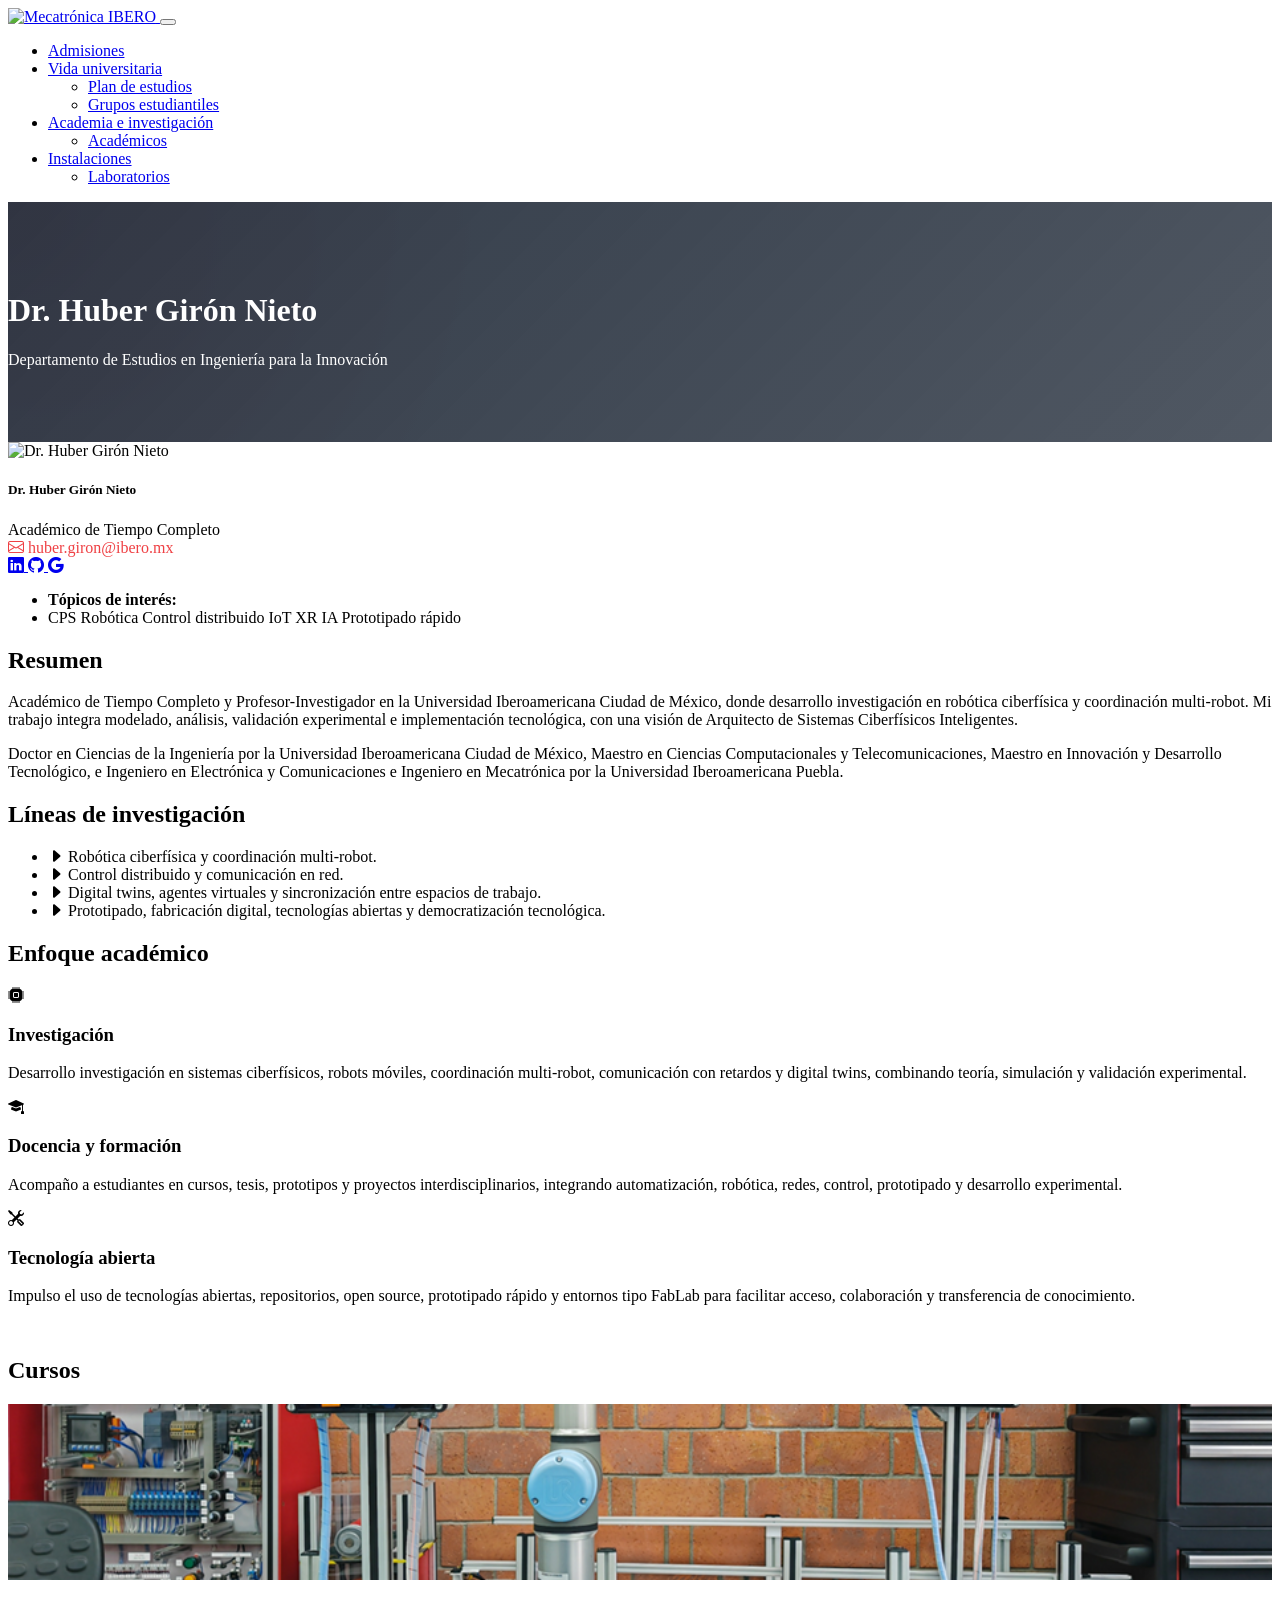
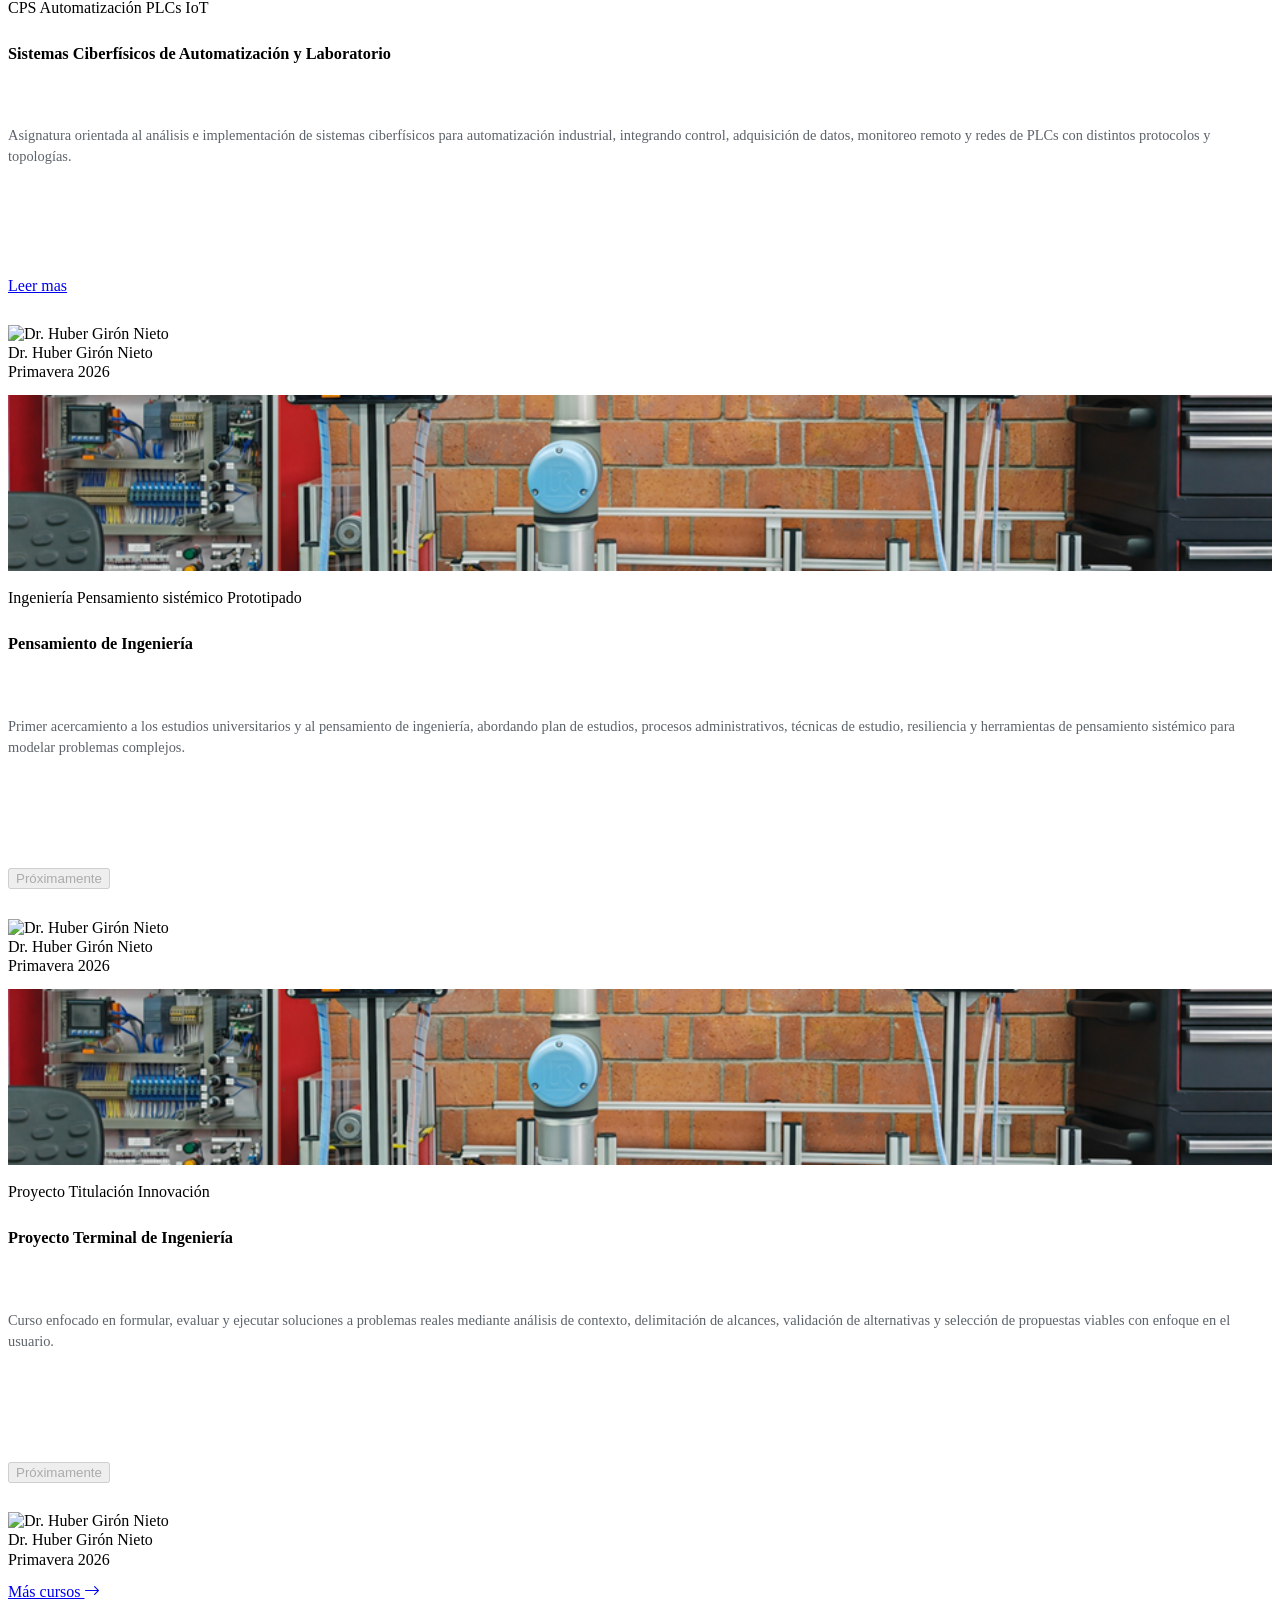
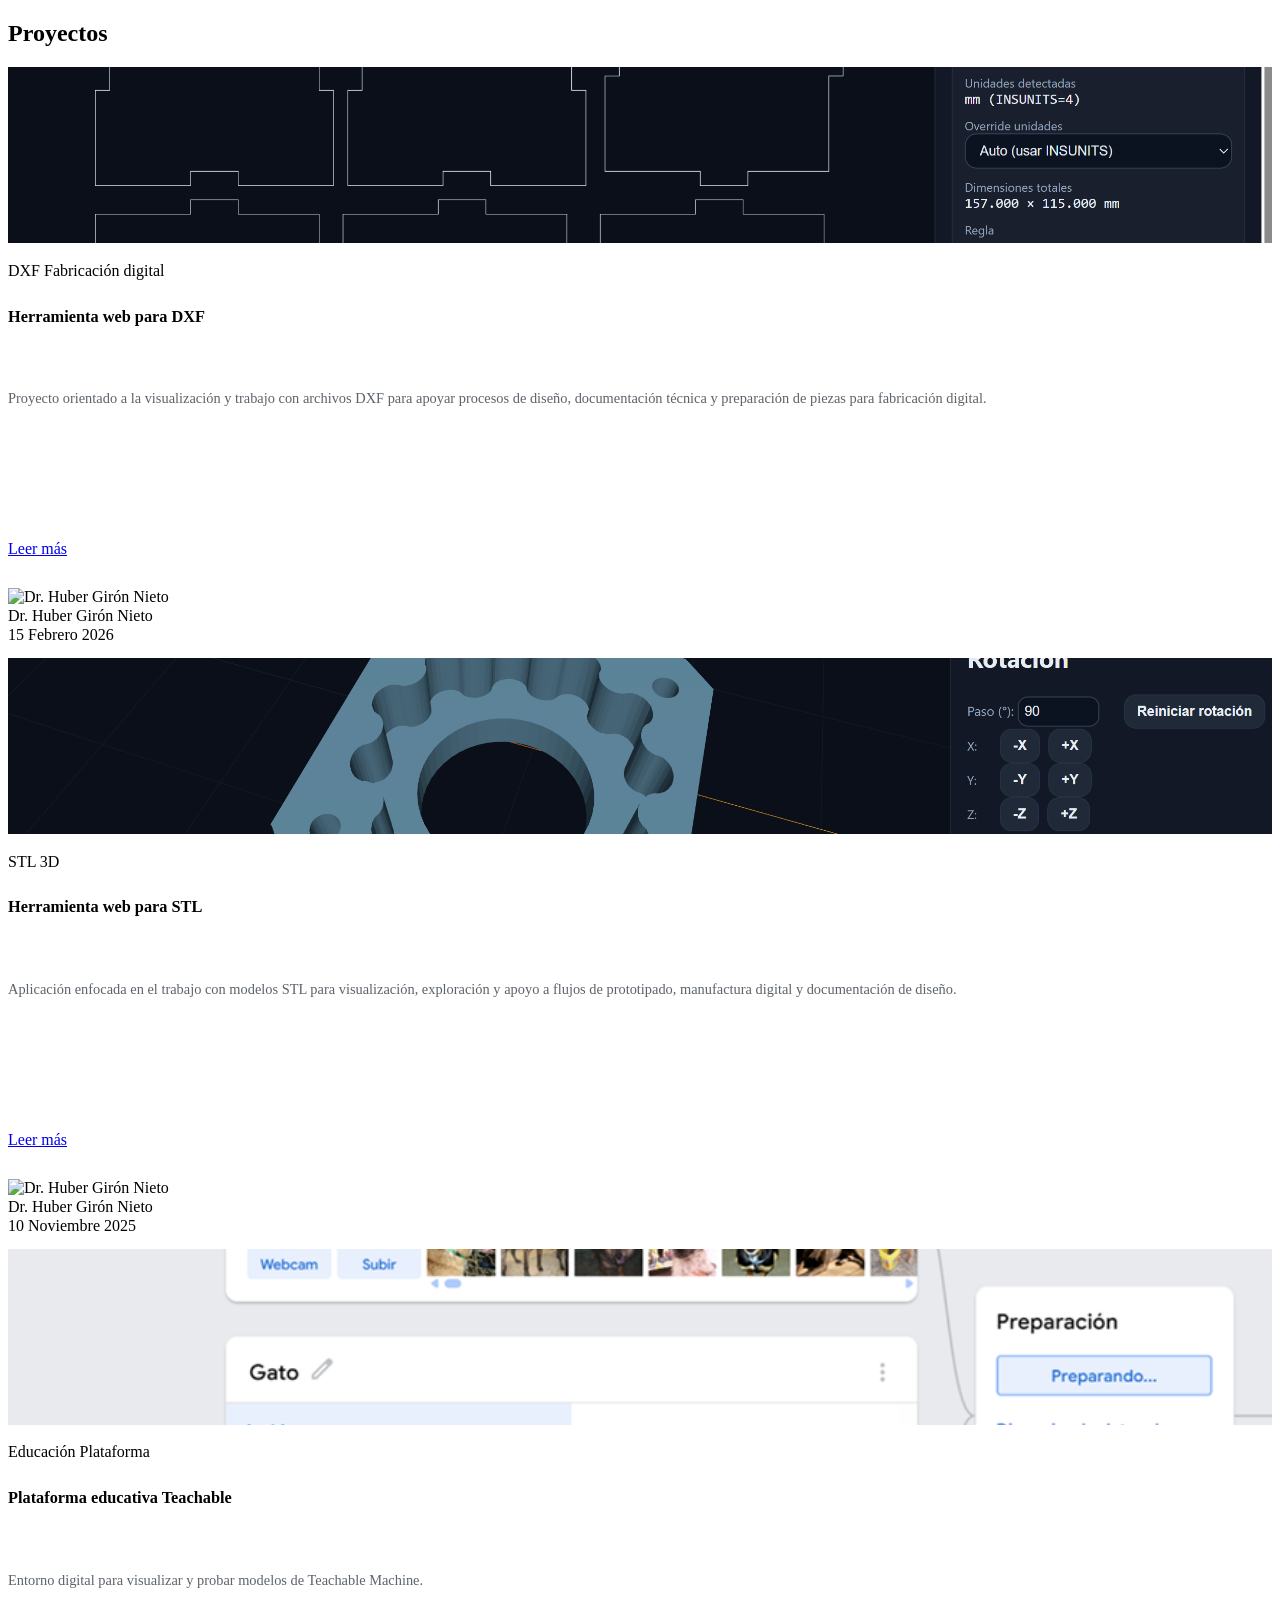
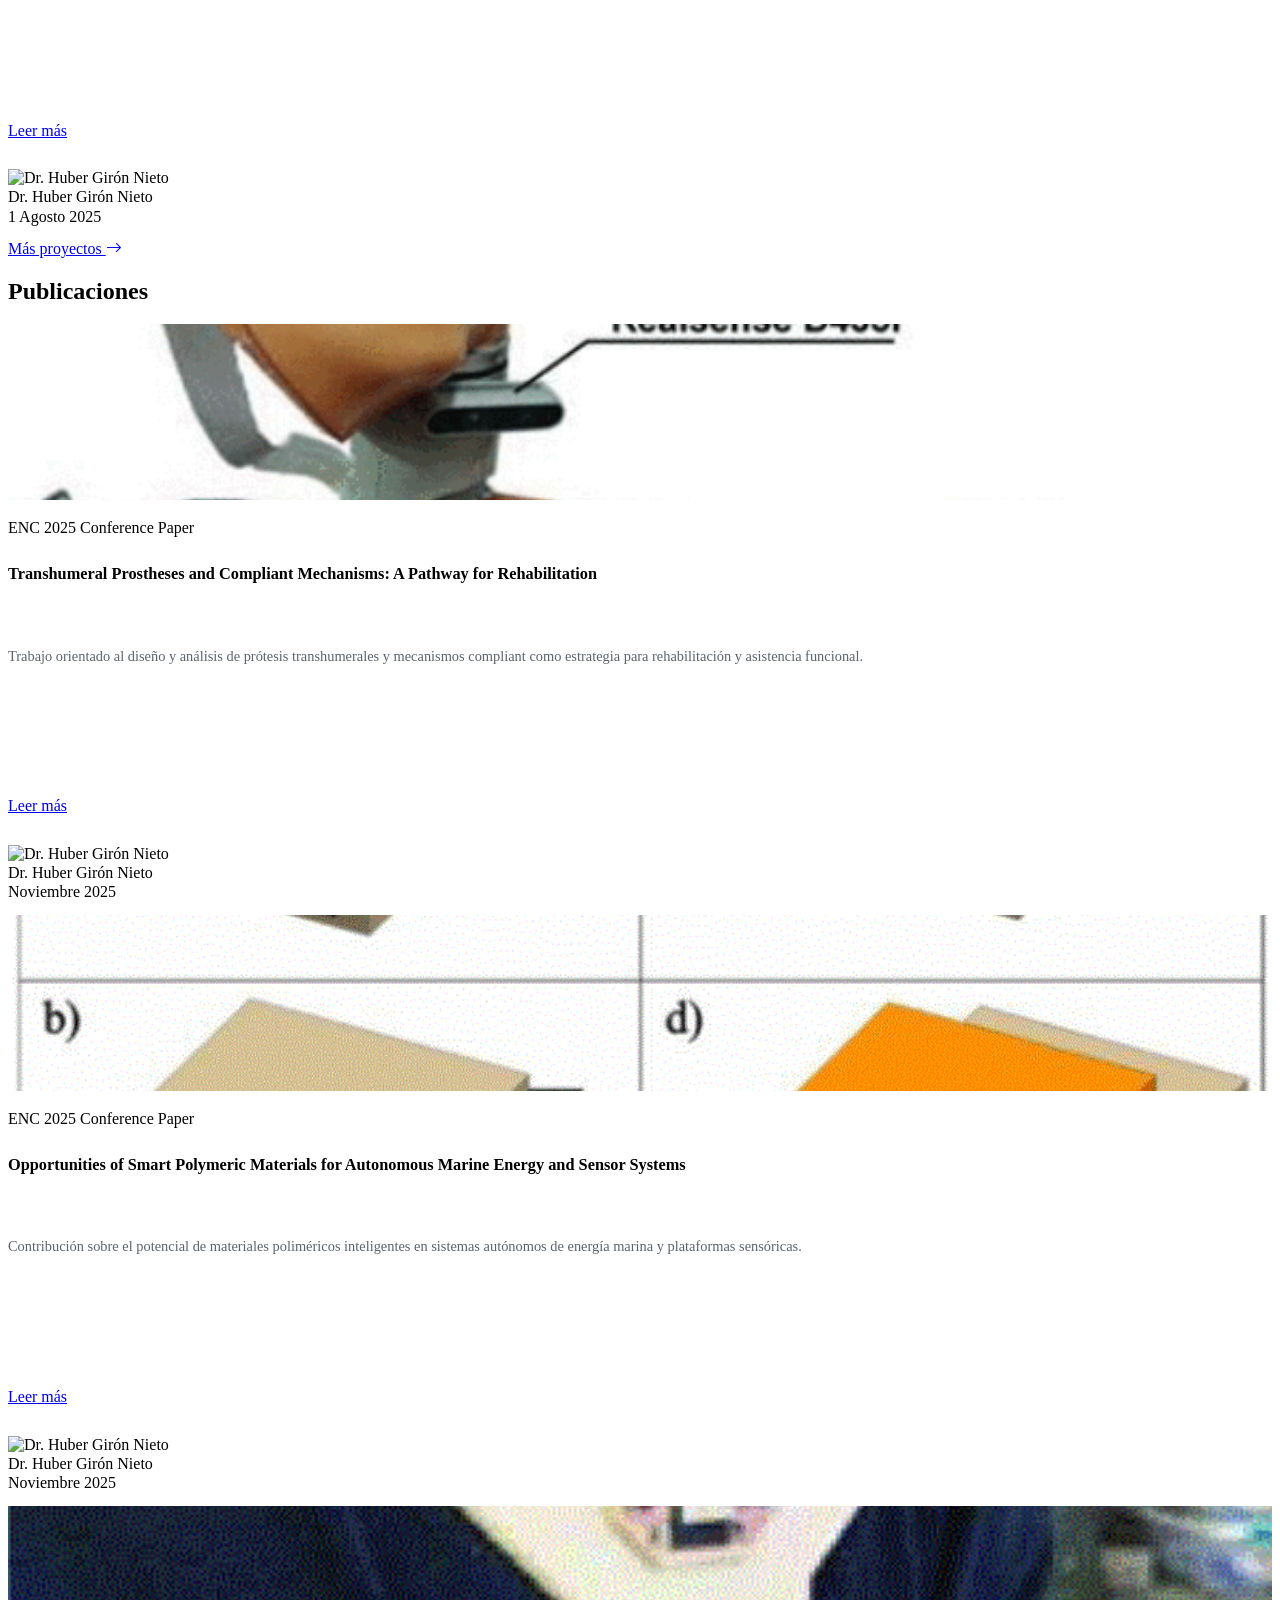
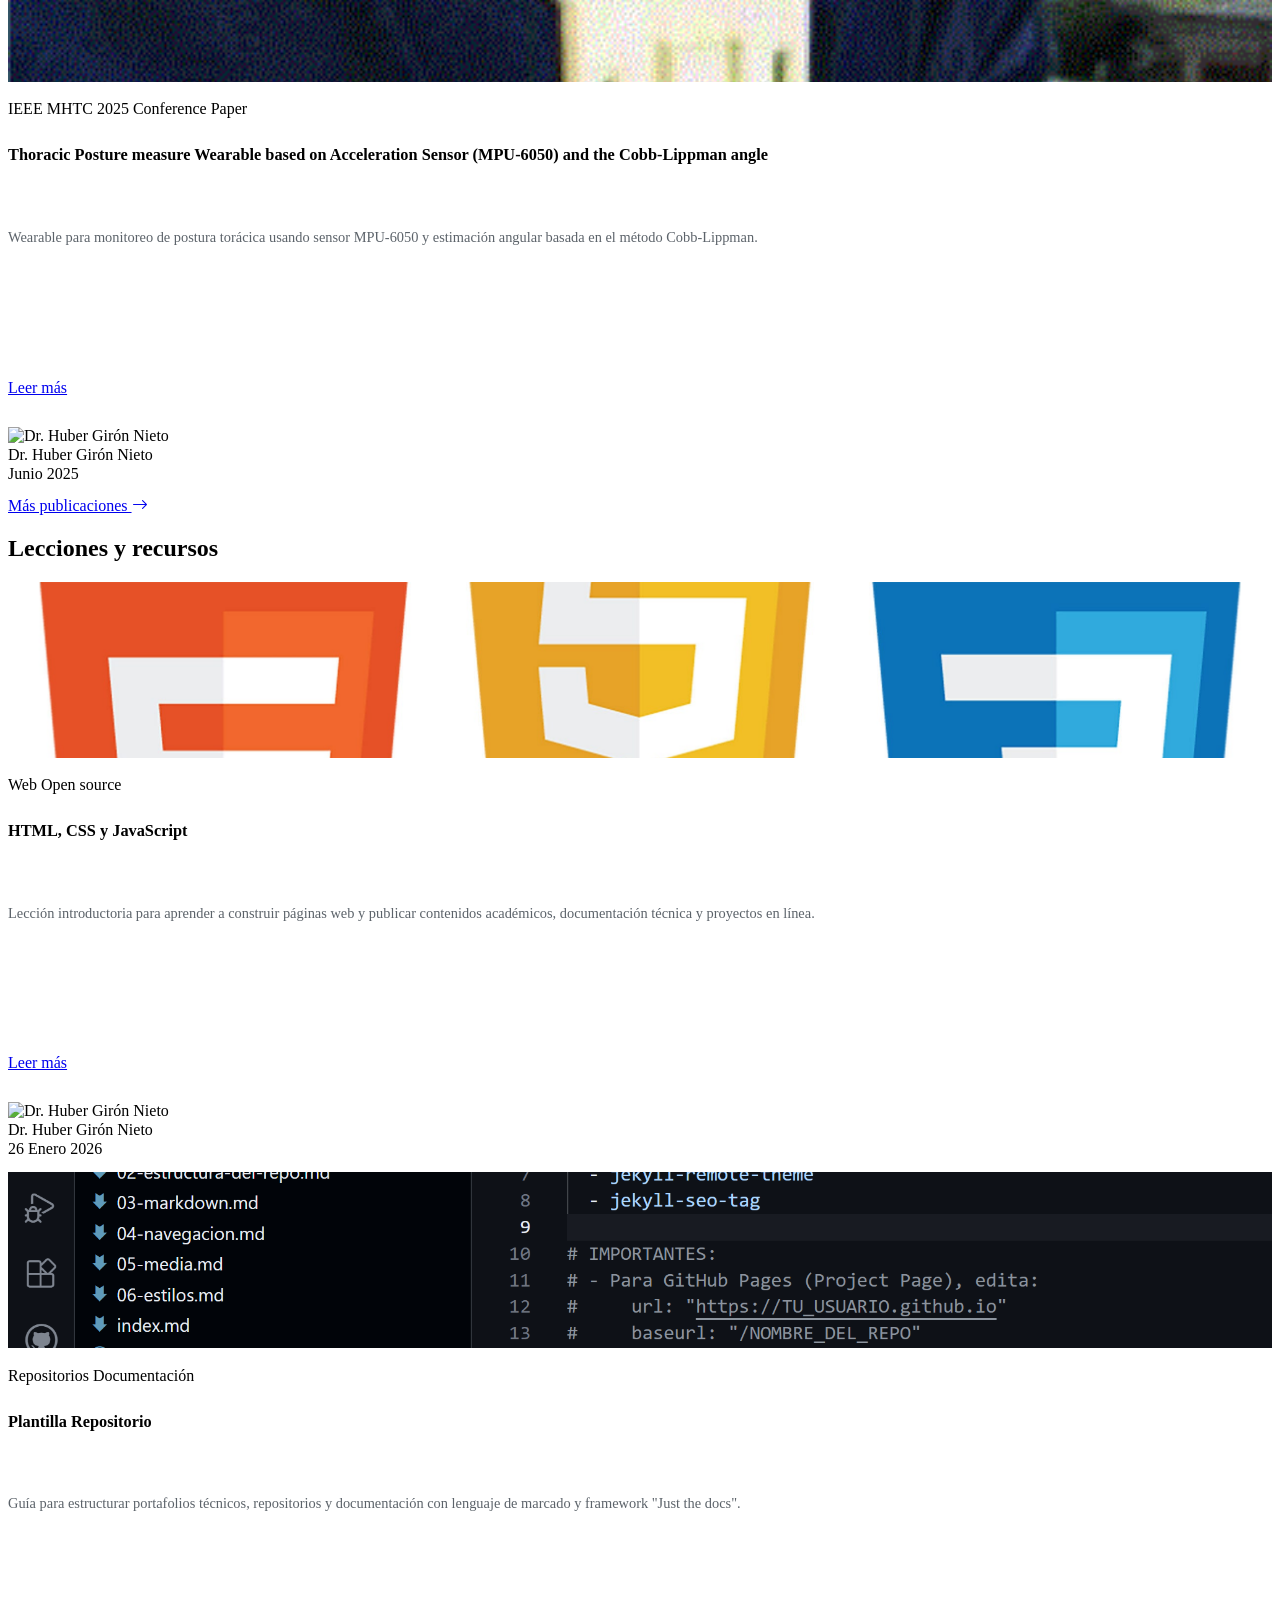
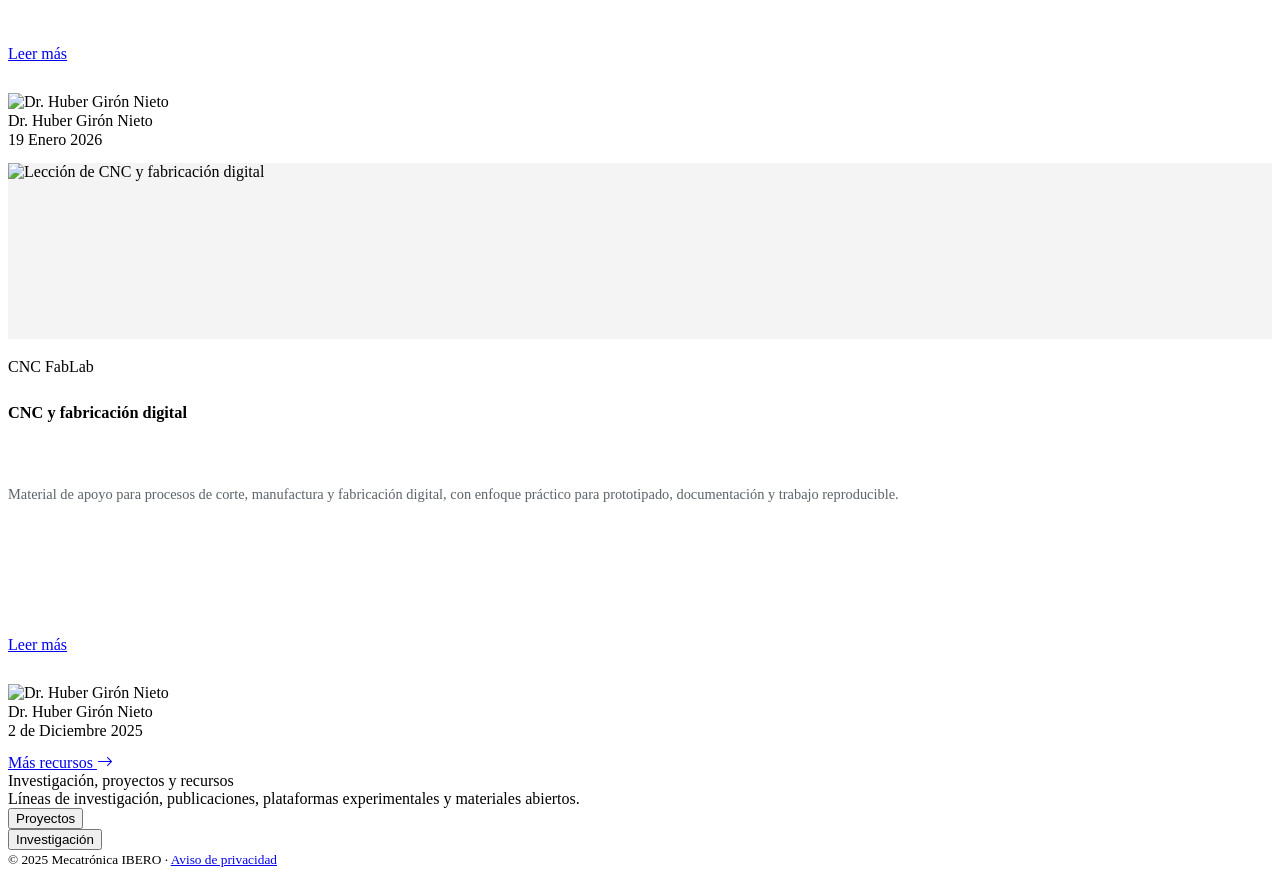
==== index.html @ 4b953a37 "color titulo" ====
<!DOCTYPE html>
<html lang="es">
<head>
    <meta charset="utf-8">
    <meta name="viewport" content="width=device-width, initial-scale=1">
    <title>Mecatrónica IBERO | Dr. Huber Girón Nieto</title>
    <meta name="description" content="Perfil académico del Dr. Huber Girón Nieto en Mecatrónica IBERO: robótica ciberfísica, sistemas multi-robot, control distribuido, digital twins, IoT, plataformas experimentales, prototipado y tecnologías abiertas.">

    <link rel="icon" type="image/png" href="/assets/favicon.ico">
    <link rel="stylesheet" href="/assets/bootstrap.min.css">
    <link rel="stylesheet" href="https://cdn.jsdelivr.net/npm/bootstrap-icons@1.11.1/font/bootstrap-icons.css">

    <link rel="preconnect" href="https://fonts.googleapis.com">
    <link rel="preconnect" href="https://fonts.gstatic.com" crossorigin>
    <link href="https://fonts.googleapis.com/css2?family=Source+Sans+Pro:wght@300;400;600;700&display=swap" rel="stylesheet">

    <link href="/assets/styles.css" rel="stylesheet">
    <link href="titulo.css" rel="stylesheet">

    <style>
        .dynamic-content-card {
            height: 100%;
            display: flex;
            flex-direction: column;
        }

        .dynamic-card-media {
            height: 176px;
            overflow: hidden;
            background: #f4f4f4;
        }

        .dynamic-card-media img {
            width: 100%;
            height: 100%;
            display: block;
            object-fit: cover;
        }

        .dynamic-content-card .card-body {
            display: flex;
            flex-direction: column;
            flex: 1 1 auto;
            min-height: 260px;
            padding-top: 1.15rem;
            padding-bottom: 0.55rem;
        }

        .dynamic-card-badges {
            min-height: 2.45rem;
            max-height: 2.45rem;
            overflow: hidden;
            margin-bottom: 0.1rem;
        }

        .dynamic-card-badges .badge {
            margin-bottom: 0.15rem !important;
        }

        .dynamic-card-title {
            min-height: 4.05rem;
            margin-top: 0.2rem;
            margin-bottom: 0.22rem;
            font-size: 1.02rem;
            font-weight: 700;
            display: -webkit-box;
            -webkit-line-clamp: 3;
            -webkit-box-orient: vertical;
            overflow: hidden;
            line-height: 1.35rem;
        }

        .dynamic-card-text {
            min-height: 6.6rem;
            margin-bottom: 0;
            font-size: 0.9rem;
            display: -webkit-box;
            -webkit-line-clamp: 5;
            -webkit-box-orient: vertical;
            overflow: hidden;
            line-height: 1.32rem;
            color: #5c636a;
            flex-grow: 1;
        }

        .dynamic-card-actions {
            padding-top: 0.6rem !important;
            padding-bottom: 1rem !important;
        }

        .dynamic-content-card .card-footer {
            min-height: 84px;
            display: flex;
            align-items: center;
        }

        .dynamic-content-card .card-footer .small {
            line-height: 1.2;
        }

        @media (max-width: 991.98px) {
            .dynamic-card-media {
                height: 168px;
            }

            .dynamic-content-card .card-body {
                min-height: auto;
            }

            .dynamic-card-badges,
            .dynamic-card-title,
            .dynamic-card-text,
            .dynamic-content-card .card-footer {
                min-height: auto;
                max-height: none;
            }
        }
    </style>

</head>

<body id="page-top">
    <nav class="navbar navbar-expand-lg navbar-dark sticky-top" id="mainNav">
        <div class="container-fluid px-lg-4">
            <a class="navbar-brand" href="/">
                <img src="/assets/img/logos/new_meca_logo.png" alt="Mecatrónica IBERO">
            </a>

            <button class="navbar-toggler" type="button" data-bs-toggle="collapse" data-bs-target="#navbarResponsive"
                aria-controls="navbarResponsive" aria-expanded="false" aria-label="Mostrar menú">
                <span class="navbar-toggler-icon"></span>
            </button>

            <div class="collapse navbar-collapse" id="navbarResponsive">
                <ul class="navbar-nav ms-auto">
                    <li class="nav-item">
                        <a class="nav-link fw-bold" href="https://licenciaturas.ibero.mx/ingenieria-en-mecatronica-y-sistemas-ciberfisicos">Admisiones</a>
                    </li>

                    <li class="nav-item dropdown">
                        <a class="nav-link fw-bold dropdown-toggle" href="#" id="vidaDropdown" role="button"
                            data-bs-toggle="dropdown" aria-expanded="false">
                            Vida universitaria
                        </a>
                        <ul class="dropdown-menu" aria-labelledby="vidaDropdown">
                            <li><a class="dropdown-item" href="/vida_universitaria/plan_estudios.html">Plan de estudios</a></li>
                            <li><a class="dropdown-item" href="/vida_universitaria/grupos_estudiantiles.html">Grupos estudiantiles</a></li>
                        </ul>
                    </li>

                    <li class="nav-item dropdown">
                        <a class="nav-link fw-bold dropdown-toggle" href="#" id="academiaDropdown" role="button"
                            data-bs-toggle="dropdown" aria-expanded="false">
                            Academia e investigación
                        </a>
                        <ul class="dropdown-menu" aria-labelledby="academiaDropdown">
                            <li><a class="dropdown-item" href="/academia/academicos.html">Académicos</a></li>
                        </ul>
                    </li>

                    <li class="nav-item dropdown">
                        <a class="nav-link fw-bold dropdown-toggle" href="#" id="instalacionesDropdown" role="button"
                            data-bs-toggle="dropdown" aria-expanded="false">
                            Instalaciones
                        </a>
                        <ul class="dropdown-menu" aria-labelledby="instalacionesDropdown">
                            <li><a class="dropdown-item" href="https://laboratorios.ibero.mx/laboratorios/?acp=23">Laboratorios</a></li>
                        </ul>
                    </li>
                </ul>
            </div>
        </div>
    </nav>

    <header class="course-hero">
        <div class="container px-5">
            <div class="row gx-5 align-items-center justify-content-center">
                <div class="col-lg-9 col-xl-8 col-xxl-7">
                    <div class="my-4 text-center text-xl-start">
                        <h1 class="display-6 fw-bolder text-white mb-2">Dr. Huber Girón Nieto</h1>
                        <p class="lead text-white-50 mb-0">Departamento de Estudios en Ingeniería para la Innovación</p>
                    </div>
                </div>
            </div>
        </div>
    </header>

    <section>
        <div class="container px-5 my-5">
            <div class="row gx-5">
                <div class="col-lg-5">
                    <div class="card shadow-sm border-0 h-100">
                        <div class="card-body p-4">
                            <div class="text-center">
                                <img class="img-fluid rounded-circle mb-4 px-4" width="200" src="/assets/img/team/huber.jpg" alt="Dr. Huber Girón Nieto">
                                <h5 class="fw-bolder">Dr. Huber Girón Nieto</h5>
                                <div class="fst-italic text-muted">Académico de Tiempo Completo</div>
                            </div>

                            <div class="mb-2 text-center" style="color:#ef4044;">
                                <i class="bi bi-envelope text-primary"></i>
                                huber.giron@ibero.mx
                            </div>

                            <div class="d-flex justify-content-center gap-3 mb-4 fs-5">
                                <a href="https://www.linkedin.com/in/hubergiron/" class="text-decoration-none text-primary" aria-label="LinkedIn">
                                    <i class="bi bi-linkedin"></i>
                                </a>
                                <a href="https://github.com/HuberGiron" class="text-decoration-none text-primary" aria-label="GitHub">
                                    <i class="bi bi-github"></i>
                                </a>
                                <a href="https://scholar.google.com/citations?user=lC-cm-QAAAAJ&hl=es" class="text-decoration-none text-primary" aria-label="google">
                                    <i class="bi bi-google"></i>
                                </a>
                            </div>

                            <ul class="list-unstyled mb-0">
                                <li class="mb-2"><strong>Tópicos de interés:</strong></li>
                                <li class="mb-0">
                                    <span class="badge bg-primary bg-gradient rounded-pill mb-2">CPS</span>
                                    <span class="badge bg-primary bg-gradient rounded-pill mb-2">Robótica</span>
                                    <span class="badge bg-primary bg-gradient rounded-pill mb-2">Control distribuido</span>
                                    <span class="badge bg-primary bg-gradient rounded-pill mb-2">IoT</span>
                                    <span class="badge bg-primary bg-gradient rounded-pill mb-2">XR</span>
                                    <span class="badge bg-primary bg-gradient rounded-pill mb-2">IA</span>
                                    <span class="badge bg-primary bg-gradient rounded-pill mb-2">Prototipado rápido</span>
                                </li>
                            </ul>
                        </div>
                    </div>
                </div>

                <div class="col-lg-7">
                    <div class="my-1">
                        <h2 class="fw-bolder fs-4 mb-3">Resumen</h2>
                        <p class="lead fw-normal text-muted mb-3" style="font-size: 1rem;">
                            Académico de Tiempo Completo y Profesor-Investigador en la Universidad Iberoamericana Ciudad de México, donde desarrollo investigación en robótica ciberfísica y coordinación multi-robot. Mi trabajo integra modelado, análisis, validación experimental e implementación tecnológica, con una visión de Arquitecto de Sistemas Ciberfísicos Inteligentes.
                        </p>
                        <p class="lead fw-normal text-muted mb-3" style="font-size: 1rem;">
                            Doctor en Ciencias de la Ingeniería por la Universidad Iberoamericana Ciudad de México, Maestro en Ciencias Computacionales y Telecomunicaciones, Maestro en Innovación y Desarrollo Tecnológico, e Ingeniero en Electrónica y Comunicaciones e Ingeniero en Mecatrónica por la Universidad Iberoamericana Puebla.
                        </p>
                    </div>
                </div>
            </div>

            <div class="row justify-content-center mt-4">
                <div class="col-lg-10 col-xl-9">
                    <div class="card shadow-sm border-0">
                        <div class="card-body p-4 p-lg-5 text-center">
                            <h2 class="fw-bolder fs-4 mb-4">Líneas de investigación</h2>
                            <ul class="list-unstyled mb-0 text-start d-inline-block">
                                <li class="mb-2"><i class="bi bi-caret-right-fill text-primary"></i> Robótica ciberfísica y coordinación multi-robot.</li>
                                <li class="mb-2"><i class="bi bi-caret-right-fill text-primary"></i> Control distribuido y comunicación en red.</li>
                                <li class="mb-2"><i class="bi bi-caret-right-fill text-primary"></i> Digital twins, agentes virtuales y sincronización entre espacios de trabajo.</li>
                                <li><i class="bi bi-caret-right-fill text-primary"></i> Prototipado, fabricación digital, tecnologías abiertas y democratización tecnológica.</li>
                            </ul>
                        </div>
                    </div>
                </div>
            </div>
        </div>
    </section>

    <section class="py-2 bg-light">
        <div class="container px-5 my-4">
            <h2 class="fw-bolder fs-5 mb-4">Enfoque académico</h2>
            <div class="row gx-5">
                <div class="col-md-4 mb-4">
                    <div class="card h-100 shadow-sm border-0">
                        <div class="card-body p-4">
                            <div class="d-flex align-items-center mb-3">
                                <i class="bi bi-cpu-fill fs-3 text-primary me-3"></i>
                                <h3 class="fs-5 mb-0">Investigación</h3>
                            </div>
                            <p class="text-muted mb-0">Desarrollo investigación en sistemas ciberfísicos, robots móviles, coordinación multi-robot, comunicación con retardos y digital twins, combinando teoría, simulación y validación experimental.</p>
                        </div>
                    </div>
                </div>
                <div class="col-md-4 mb-4">
                    <div class="card h-100 shadow-sm border-0">
                        <div class="card-body p-4">
                            <div class="d-flex align-items-center mb-3">
                                <i class="bi bi-mortarboard-fill fs-3 text-primary me-3"></i>
                                <h3 class="fs-5 mb-0">Docencia y formación</h3>
                            </div>
                            <p class="text-muted mb-0">Acompaño a estudiantes en cursos, tesis, prototipos y proyectos interdisciplinarios, integrando automatización, robótica, redes, control, prototipado y desarrollo experimental.</p>
                        </div>
                    </div>
                </div>
                <div class="col-md-4 mb-4">
                    <div class="card h-100 shadow-sm border-0">
                        <div class="card-body p-4">
                            <div class="d-flex align-items-center mb-3">
                                <i class="bi bi-tools fs-3 text-primary me-3"></i>
                                <h3 class="fs-5 mb-0">Tecnología abierta</h3>
                            </div>
                            <p class="text-muted mb-0">Impulso el uso de tecnologías abiertas, repositorios, open source, prototipado rápido y entornos tipo FabLab para facilitar acceso, colaboración y transferencia de conocimiento.</p>
                        </div>
                    </div>
                </div>
            </div>
        </div>
    </section>


    <section style="padding-top: 1rem;">
    <div class="container px-5 my-2">
        <h2 class="fw-bolder fs-5 mb-4">Cursos</h2>
        <div data-dynamic-section="cursos">
            <div class="alert alert-light border shadow-sm" role="status">
                Cargando cursos...
            </div>
        </div>
    </div>
</section>

    <section>
    <div class="container px-5 my-4">
        <h2 class="fw-bolder fs-5 mb-4">Proyectos</h2>
        <div data-dynamic-section="proyectos">
            <div class="alert alert-light border shadow-sm" role="status">
                Cargando proyectos...
            </div>
        </div>
    </div>
</section>

    <section class="py-1">
    <div class="container px-5 my-2">
        <h2 class="fw-bolder fs-5 mb-4">Publicaciones</h2>
        <div data-dynamic-section="publicaciones">
            <div class="alert alert-light border shadow-sm" role="status">
                Cargando publicaciones...
            </div>
        </div>
    </div>
</section>

    <section class="py-1">
    <div class="container px-5 my-2">
        <h2 class="fw-bolder fs-5 mb-4">Lecciones y recursos</h2>
        <div data-dynamic-section="recursos">
            <div class="alert alert-light border shadow-sm" role="status">
                Cargando recursos...
            </div>
        </div>
    </div>

    <div class="container px-2 my-5">
        <aside class="bg-primary bg-gradient rounded-3 p-4 p-sm-5 mt-5">
            <div class="d-flex align-items-center justify-content-between flex-column flex-xl-row text-center text-xl-start">
                <div class="mb-4 mb-xl-0">
                    <div class="fs-3 fw-bold text-white">Investigación, proyectos y recursos</div>
                    <div class="text-white-50">Líneas de investigación, publicaciones, plataformas experimentales y materiales abiertos.</div>
                </div>
                <div class="d-grid gap-3 d-sm-flex justify-content-sm-center justify-content-xl-start">
                    <div class="input-group mb-2">
                        <a href="mas-contenido.html?tipo=proyectos">
                            <button class="btn btn-outline-light btn-lg px-4" type="button">Proyectos</button>
                        </a>
                    </div>
                    <div class="input-group mb-2">
                        <a href="mas-contenido.html?tipo=publicaciones">
                            <button class="btn btn-outline-light btn-lg px-4" type="button">Investigación</button>
                        </a>
                    </div>
                </div>
            </div>
        </aside>
    </div>
</section>

    <footer class="py-4 bg-dark text-white-50">
        <div class="container text-center">
            <small>&copy; 2025 Mecatrónica IBERO · <a href="#" class="link-light">Aviso de privacidad</a></small>
        </div>
    </footer>

    <script src="https://cdn.jsdelivr.net/npm/bootstrap@5.1.3/dist/js/bootstrap.bundle.min.js"></script>
    <script src="/js/scripts.js"></script>
    <script src="js/content-loader.js"></script>
</body>
</html>
---- titulo.css ----
.course-hero {
  background:
    linear-gradient(135deg, rgba(31, 41, 55, 0.92), rgba(31, 41, 55, 0.78)),
    radial-gradient(circle at top left, rgba(239, 64, 68, 0.32), transparent 38%);
  color: #fff;
  padding: 4.3rem 0 3.6rem;
}

.eyebrow {
  letter-spacing: 0.08em;
  text-transform: uppercase;
  font-weight: 700;
  font-size: 0.9rem;
  color: rgba(255, 255, 255, 0.85);
}

.hero-title {
  font-size: clamp(2rem, 4vw, 3.1rem);
  line-height: 1.08;
  font-weight: 700;
  margin-bottom: 0.9rem;
}

.hero-text {
  font-size: 1.14rem;
  color: rgba(255, 255, 255, 0.84);
  max-width: 850px;
  margin-bottom: 0;
}

.hero-chip,
.meta-chip {
  display: inline-flex;
  align-items: center;
  gap: 0.45rem;
  padding: 0.45rem 0.8rem;
  border-radius: 999px;
  font-size: 0.92rem;
  font-weight: 600;
  background: rgba(255, 255, 255, 0.11);
  color: #fff;
  border: 1px solid rgba(255, 255, 255, 0.12);
  margin: 0.2rem 0.35rem 0.2rem 0;
}

.section-title {
  font-size: 1.9rem;
  font-weight: 700;
  margin-bottom: 0.4rem;
}

.section-subtitle {
  color: var(--text-soft);
  font-size: 1.05rem;
  margin-bottom: 0;
}

.info-card,
.student-card,
.summary-card,
.schedule-card,
.book-card,
.week-card {
  background: #fff;
  border: 1px solid var(--border-soft);
  border-radius: 1.15rem;
  box-shadow: 0 10px 28px rgba(15, 23, 42, 0.05);
  height: 100%;
}

.summary-card,
.schedule-card,
.week-card {
  padding: 1.35rem;
}

.info-card .card-body,
.student-card .card-body,
.book-card .card-body {
  padding: 1.25rem;
}

.metric-number {
  font-size: 2rem;
  font-weight: 700;
  color: var(--ibero-red);
  line-height: 1;
}

.metric-label {
  color: var(--text-soft);
  font-size: 0.95rem;
  margin-bottom: 0;
}

.mini-title {
  font-size: 1rem;
  font-weight: 700;
  margin-bottom: 0.65rem;
  color: var(--navy-soft);
}

.soft-list {
  margin: 0;
  padding-left: 1.05rem;
  color: var(--text-soft);
}

.soft-list li + li {
  margin-top: 0.38rem;
}

.accent-box {
  background: var(--soft-gray);
  border: 1px solid var(--border-soft);
  border-radius: 1rem;
  padding: 1rem 1.05rem;
}

.student-card {
  min-height: 210px;
}

.student-card .card-body {
  min-height: 210px;
}

.student-semester {
  display: inline-block;
  padding: 0.35rem 0.75rem;
  border-radius: 999px;
  background: rgba(239, 64, 68, 0.1);
  color: #b42326;
  font-weight: 700;
  font-size: 0.85rem;
  margin-bottom: 1rem;
}

.student-card h3 {
  font-size: 1.18rem;
  font-weight: 700;
  line-height: 1.25;
  margin-bottom: 1.1rem;
}

.schedule-toolbar {
  display: flex;
  gap: 0.85rem;
  flex-wrap: wrap;
  align-items: center;
  justify-content: space-between;
  margin-bottom: 1.15rem;
}

.schedule-search {
  max-width: 380px;
  width: 100%;
}

.week-card + .week-card {
  margin-top: 1rem;
}

.week-header {
  display: flex;
  flex-wrap: wrap;
  gap: 0.8rem;
  align-items: center;
  justify-content: space-between;
  margin-bottom: 1rem;
}

.week-title-wrap {
  display: flex;
  gap: 0.8rem;
  align-items: center;
  min-width: 0;
}

.week-index {
  display: inline-flex;
  width: 2.2rem;
  height: 2.2rem;
  align-items: center;
  justify-content: center;
  border-radius: 999px;
  background: rgba(239, 64, 68, 0.12);
  color: #b42326;
  font-size: 0.95rem;
  font-weight: 700;
  flex: 0 0 auto;
}

.week-title {
  font-size: 1.15rem;
  font-weight: 700;
  line-height: 1.2;
  margin: 0;
}

.week-range {
  color: var(--text-soft);
  font-size: 0.95rem;
  font-weight: 600;
}

.session-item {
  border: 1px solid var(--border-soft);
  border-radius: 0.95rem;
  padding: 0.95rem;
  background: #fbfbfc;
  height: 100%;
}

.session-date {
  font-size: 0.9rem;
  font-weight: 700;
  color: var(--ibero-red);
  margin-bottom: 0.35rem;
}

.session-title {
  font-size: 1rem;
  font-weight: 700;
  margin-bottom: 0.35rem;
}

.session-meta {
  display: flex;
  flex-wrap: wrap;
  gap: 0.35rem;
  margin-bottom: 0.55rem;
}

.session-meta .badge {
  font-weight: 600;
}

.session-description {
  color: var(--text-soft);
  margin-bottom: 0.85rem;
  line-height: 1.4;
  min-height: 4.4rem;
}

.schedule-empty {
  display: none;
  padding: 1rem 1.15rem;
  border: 1px dashed #c7ccd4;
  border-radius: 1rem;
  color: var(--text-soft);
  background: #fafafa;
}

.book-card h3 {
  font-size: 1.05rem;
  font-weight: 700;
  margin-bottom: 0.55rem;
}

.book-card p {
  color: var(--text-soft);
  margin-bottom: 0;
}

@media (max-width: 991.98px) {
  .course-hero {
    padding: 3.4rem 0 2.9rem;
  }

  .schedule-toolbar {
    align-items: stretch;
  }

  .schedule-search {
    max-width: none;
  }

  .week-header {
    align-items: flex-start;
  }
}
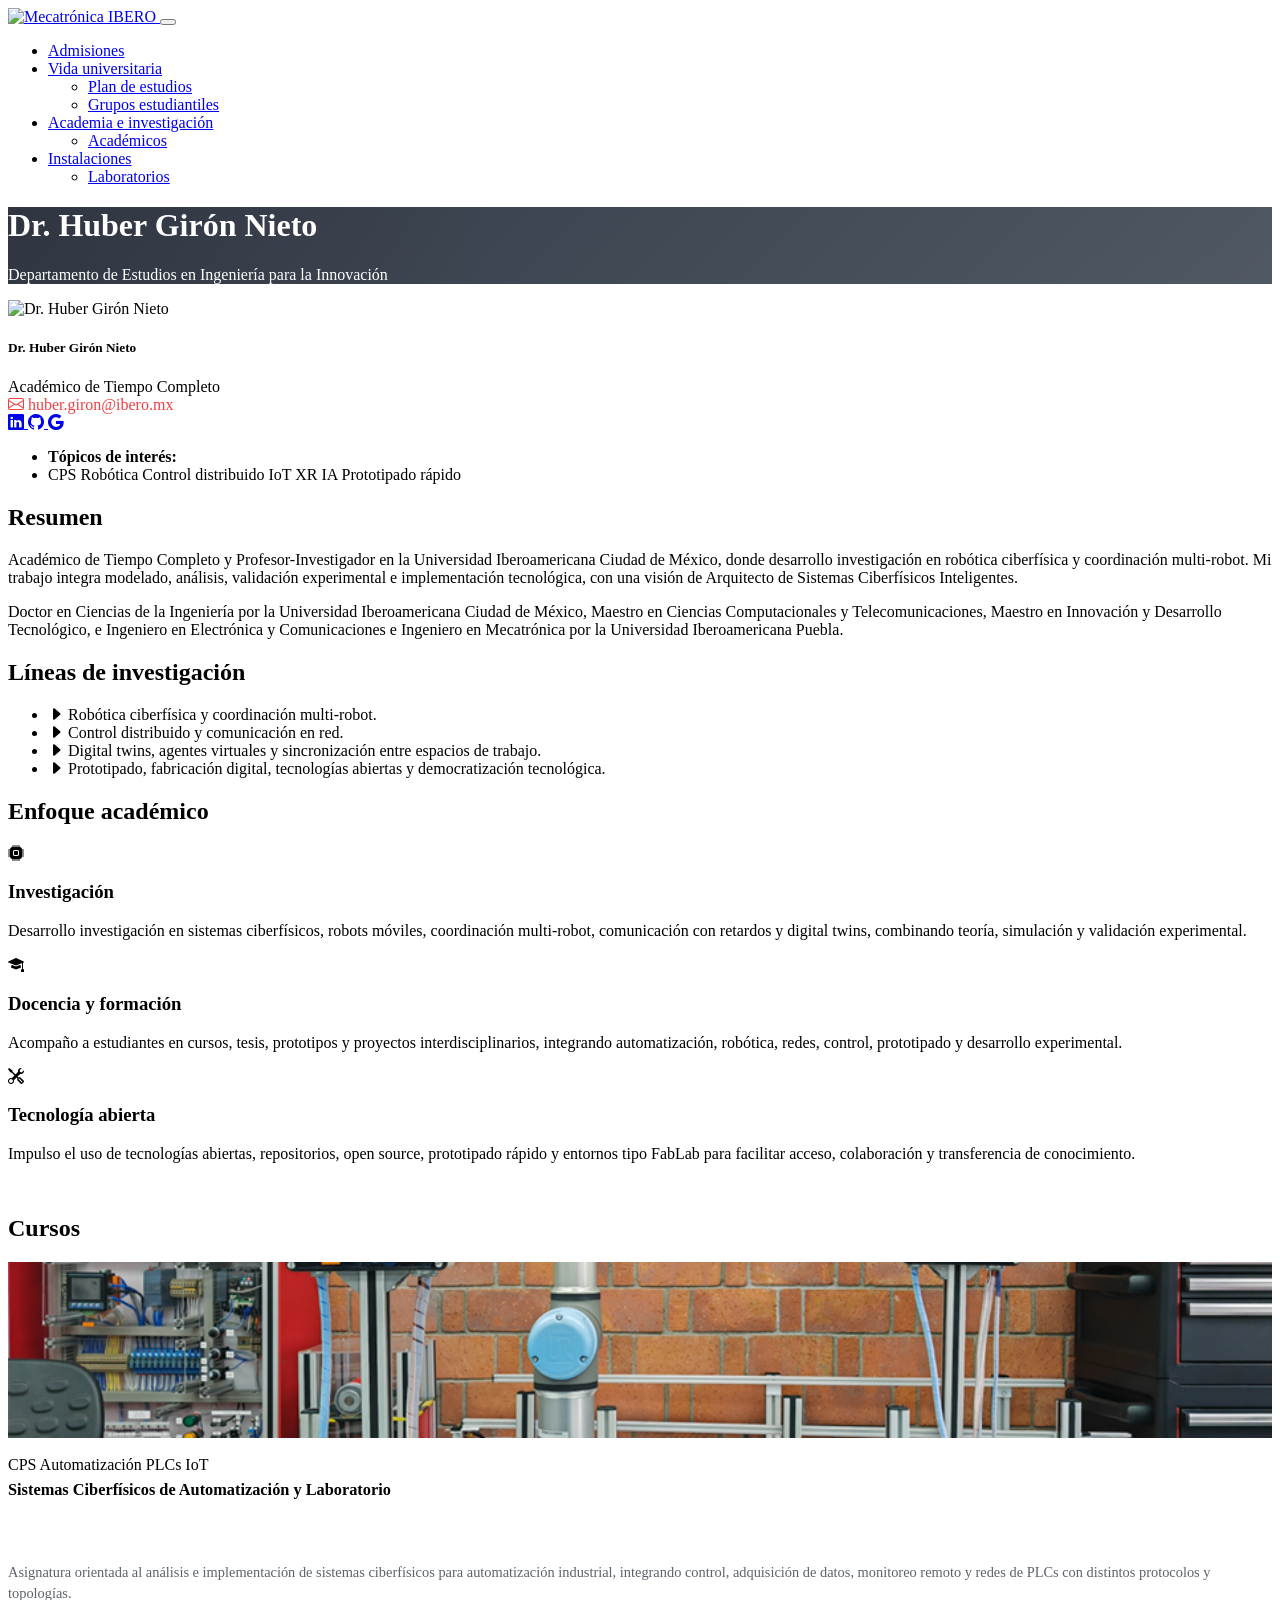
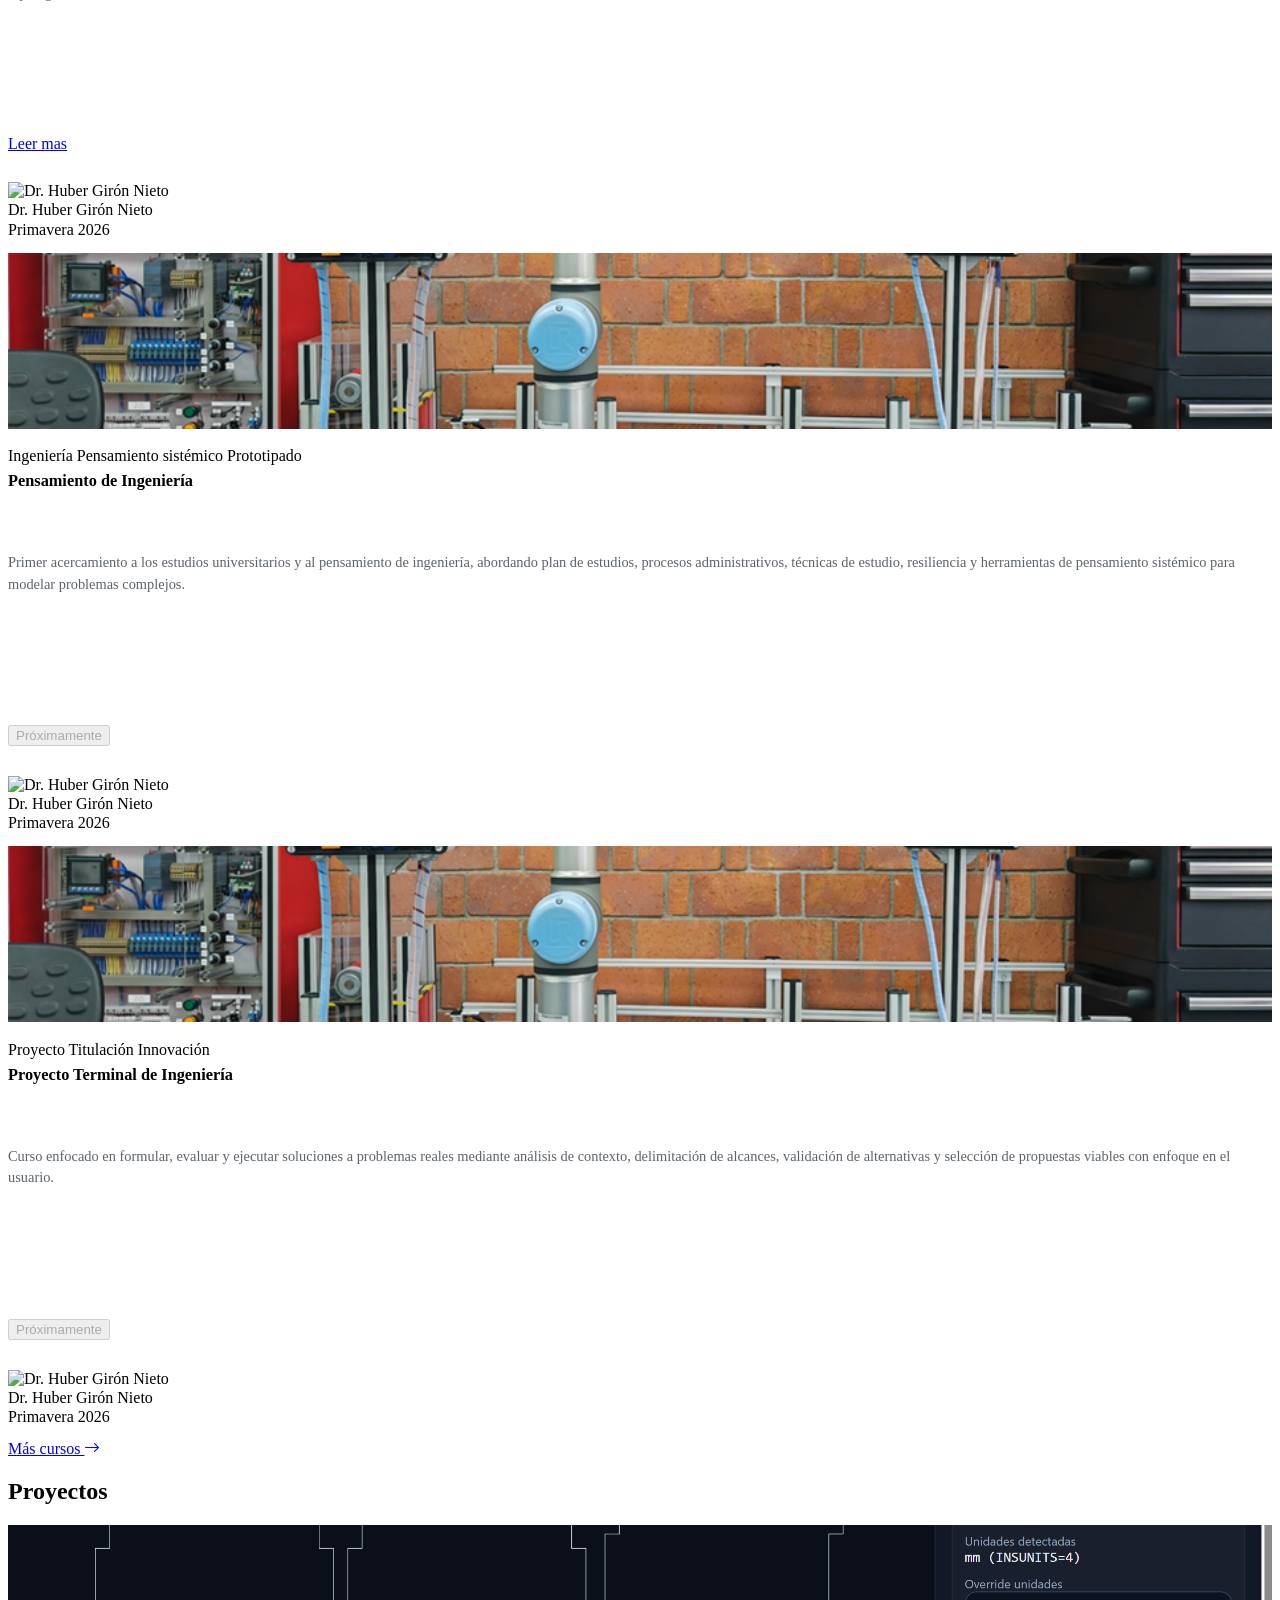
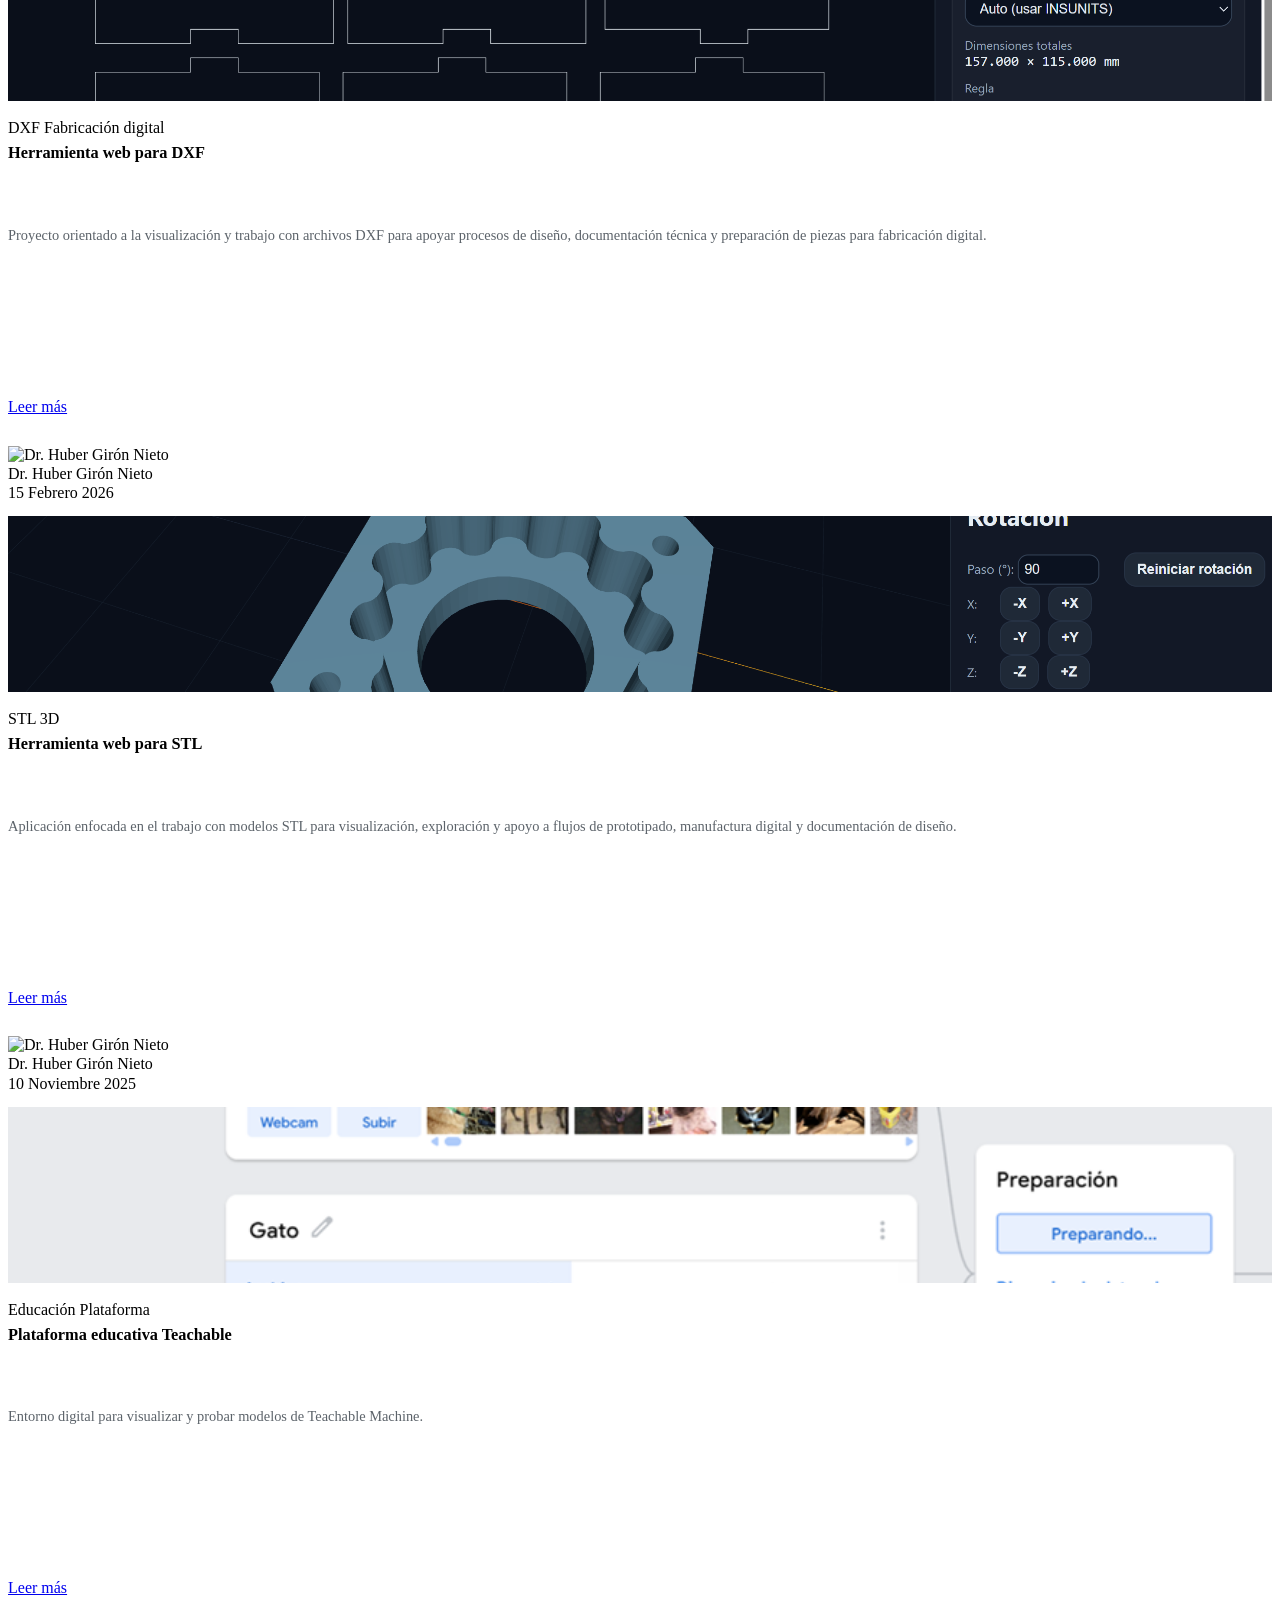
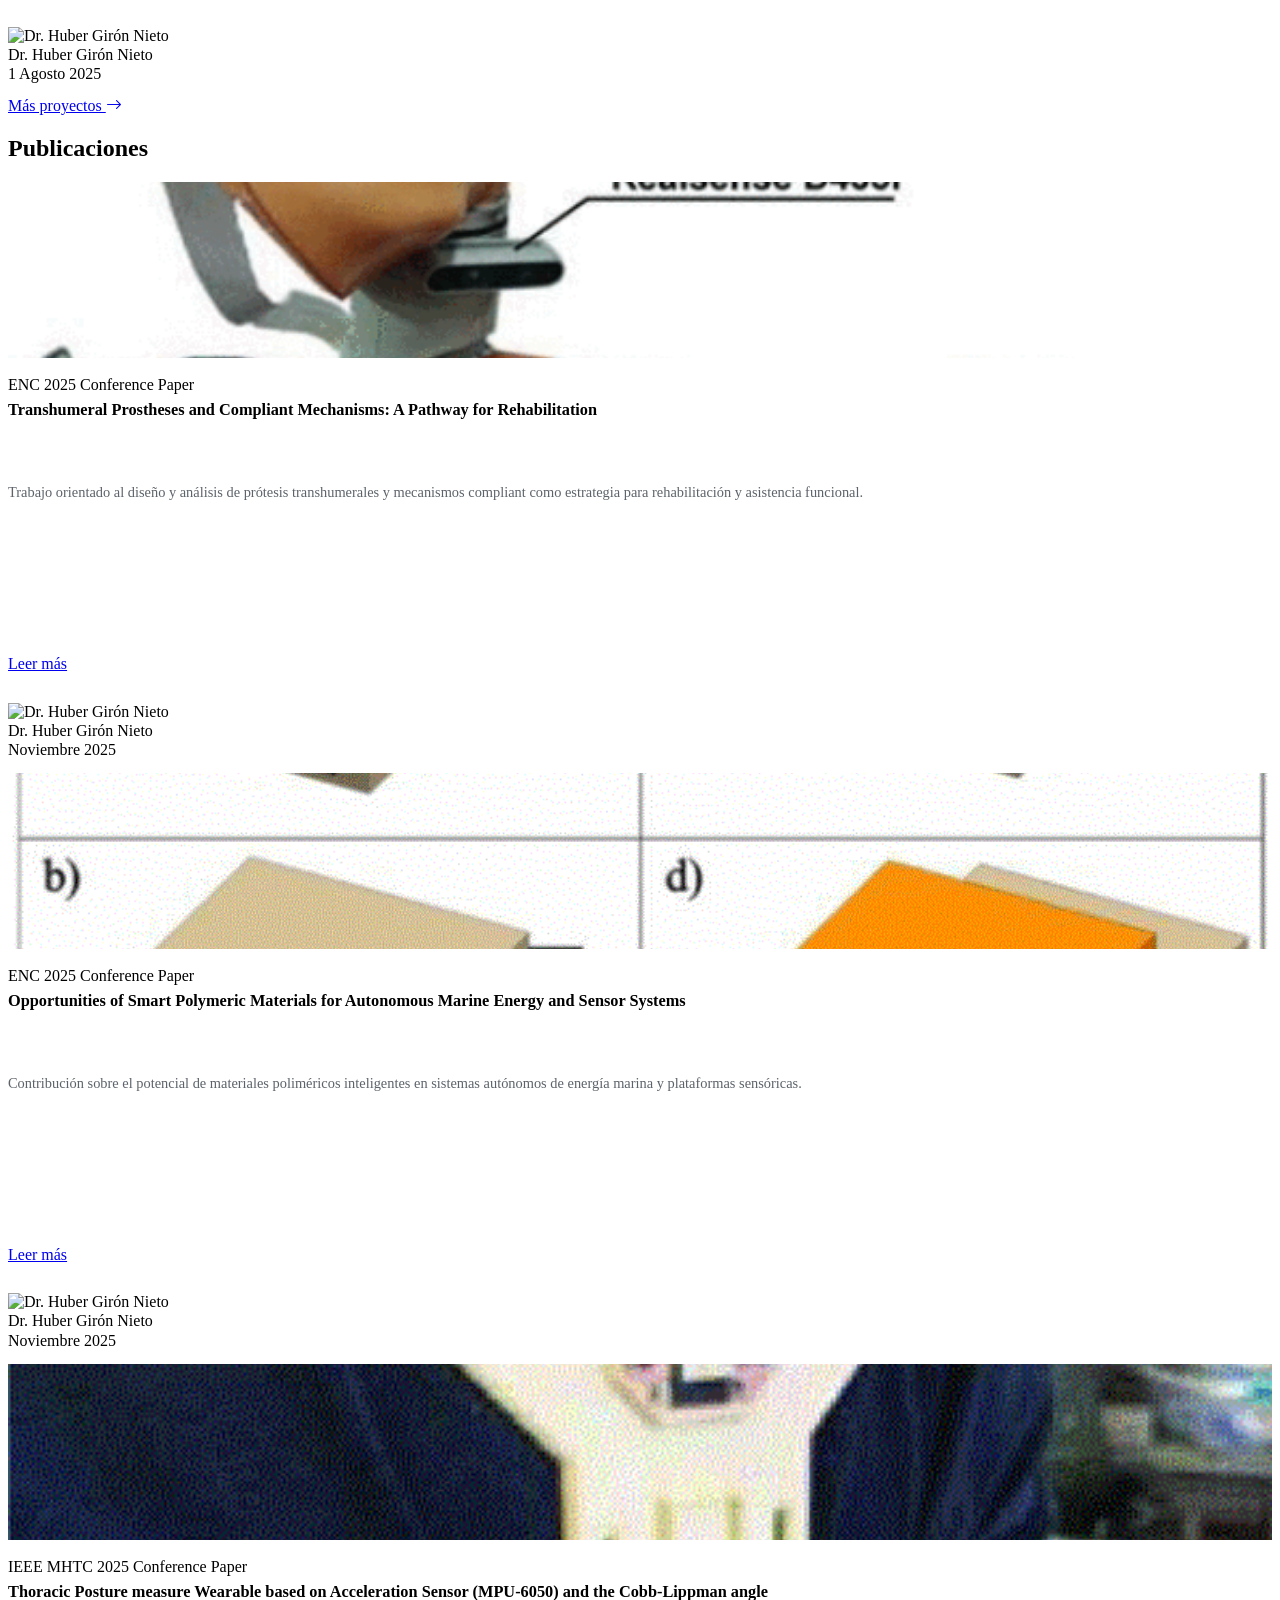
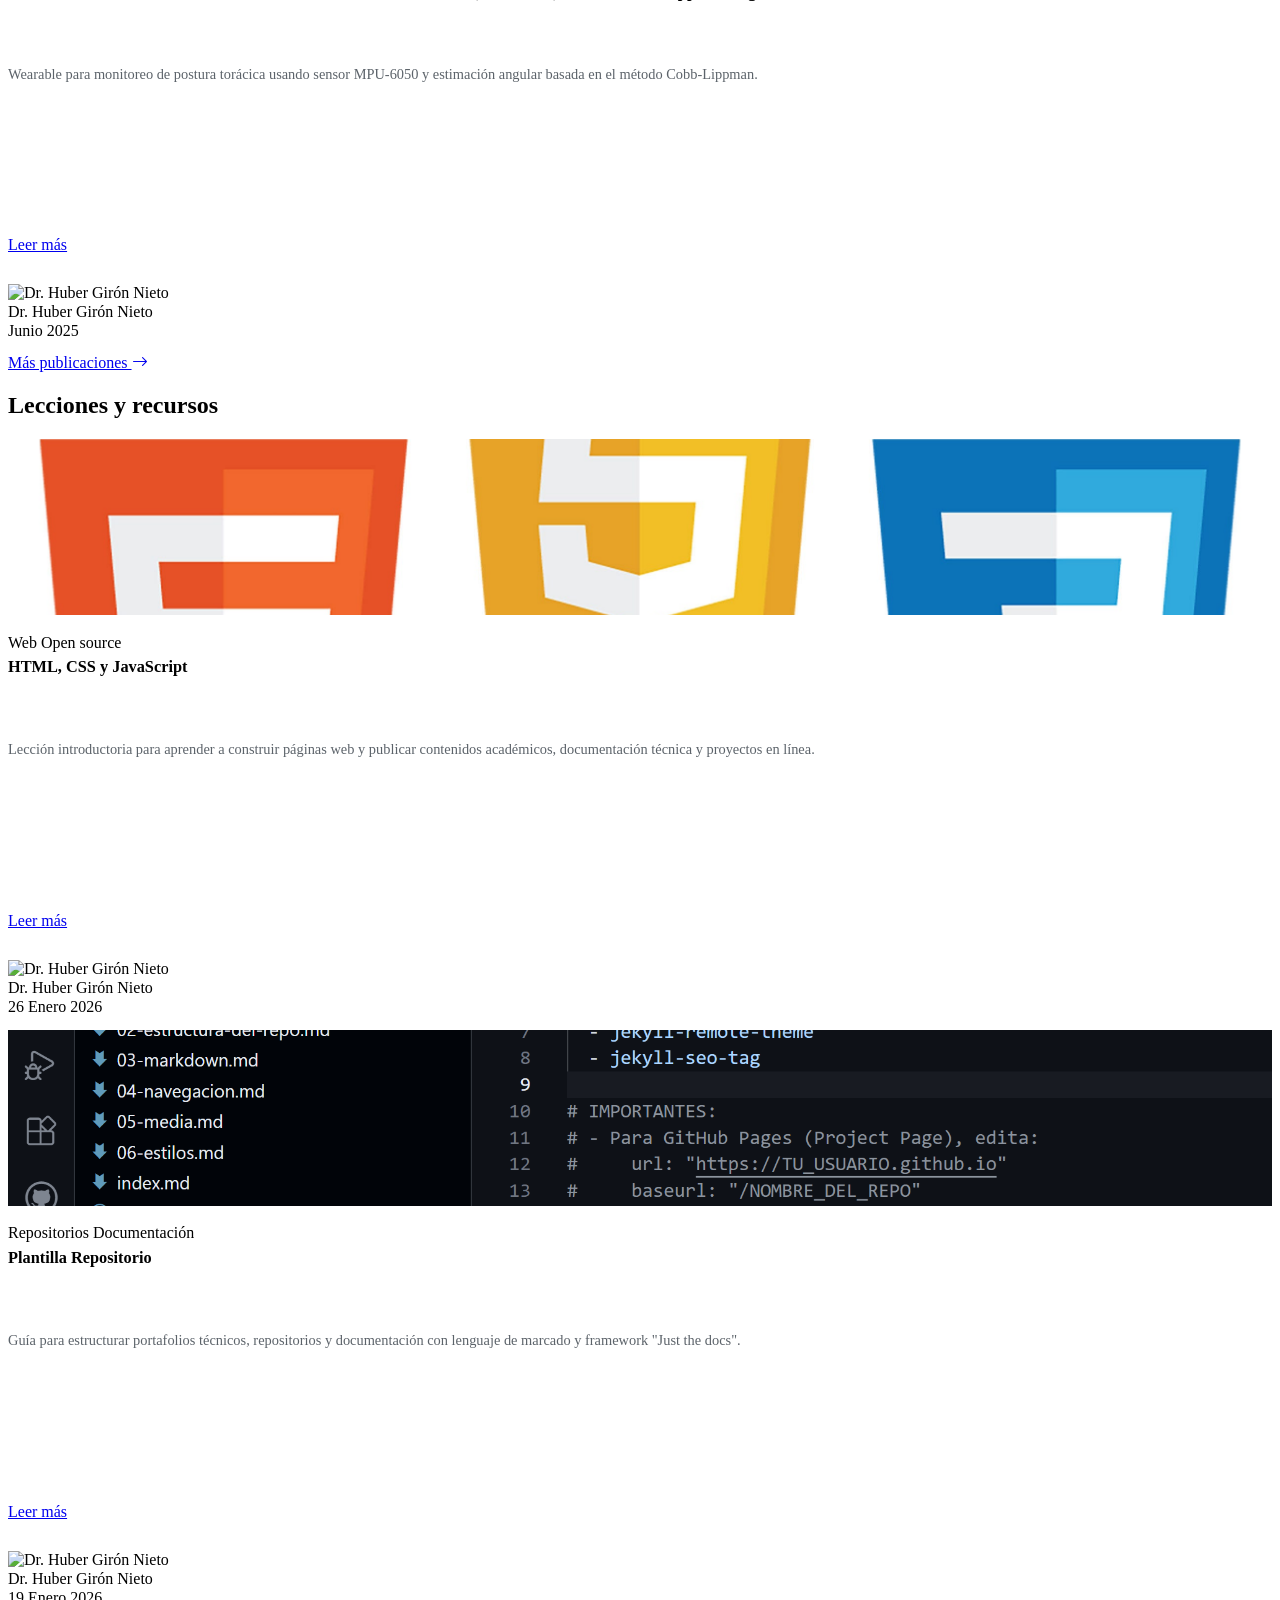
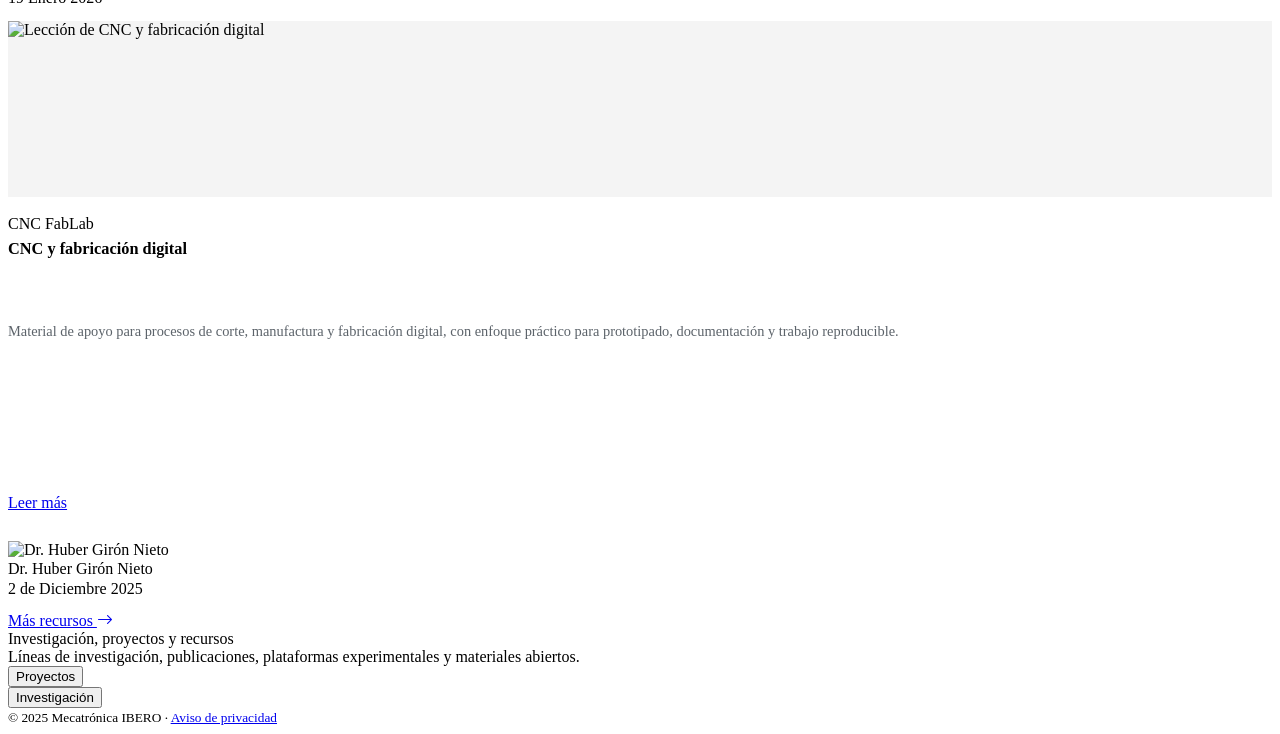
==== commit 28e04d32: "card badge max" ====
--- a/index.html
+++ b/index.html
@@ -47,8 +47,8 @@
         }
 
         .dynamic-card-badges {
-            min-height: 2.45rem;
-            max-height: 2.45rem;
+            min-height: 2 rem;
+            max-height: 4 rem;
             overflow: hidden;
             margin-bottom: 0.1rem;
         }
--- a/titulo.css
+++ b/titulo.css
@@ -4,7 +4,6 @@
     linear-gradient(135deg, rgba(31, 41, 55, 0.92), rgba(31, 41, 55, 0.78)),
     radial-gradient(circle at top left, rgba(239, 64, 68, 0.32), transparent 38%);
   color: #fff;
-  padding: 4.3rem 0 3.6rem;
 }
 
 .eyebrow {
@@ -265,9 +264,6 @@
 }
 
 @media (max-width: 991.98px) {
-  .course-hero {
-    padding: 3.4rem 0 2.9rem;
-  }
 
   .schedule-toolbar {
     align-items: stretch;
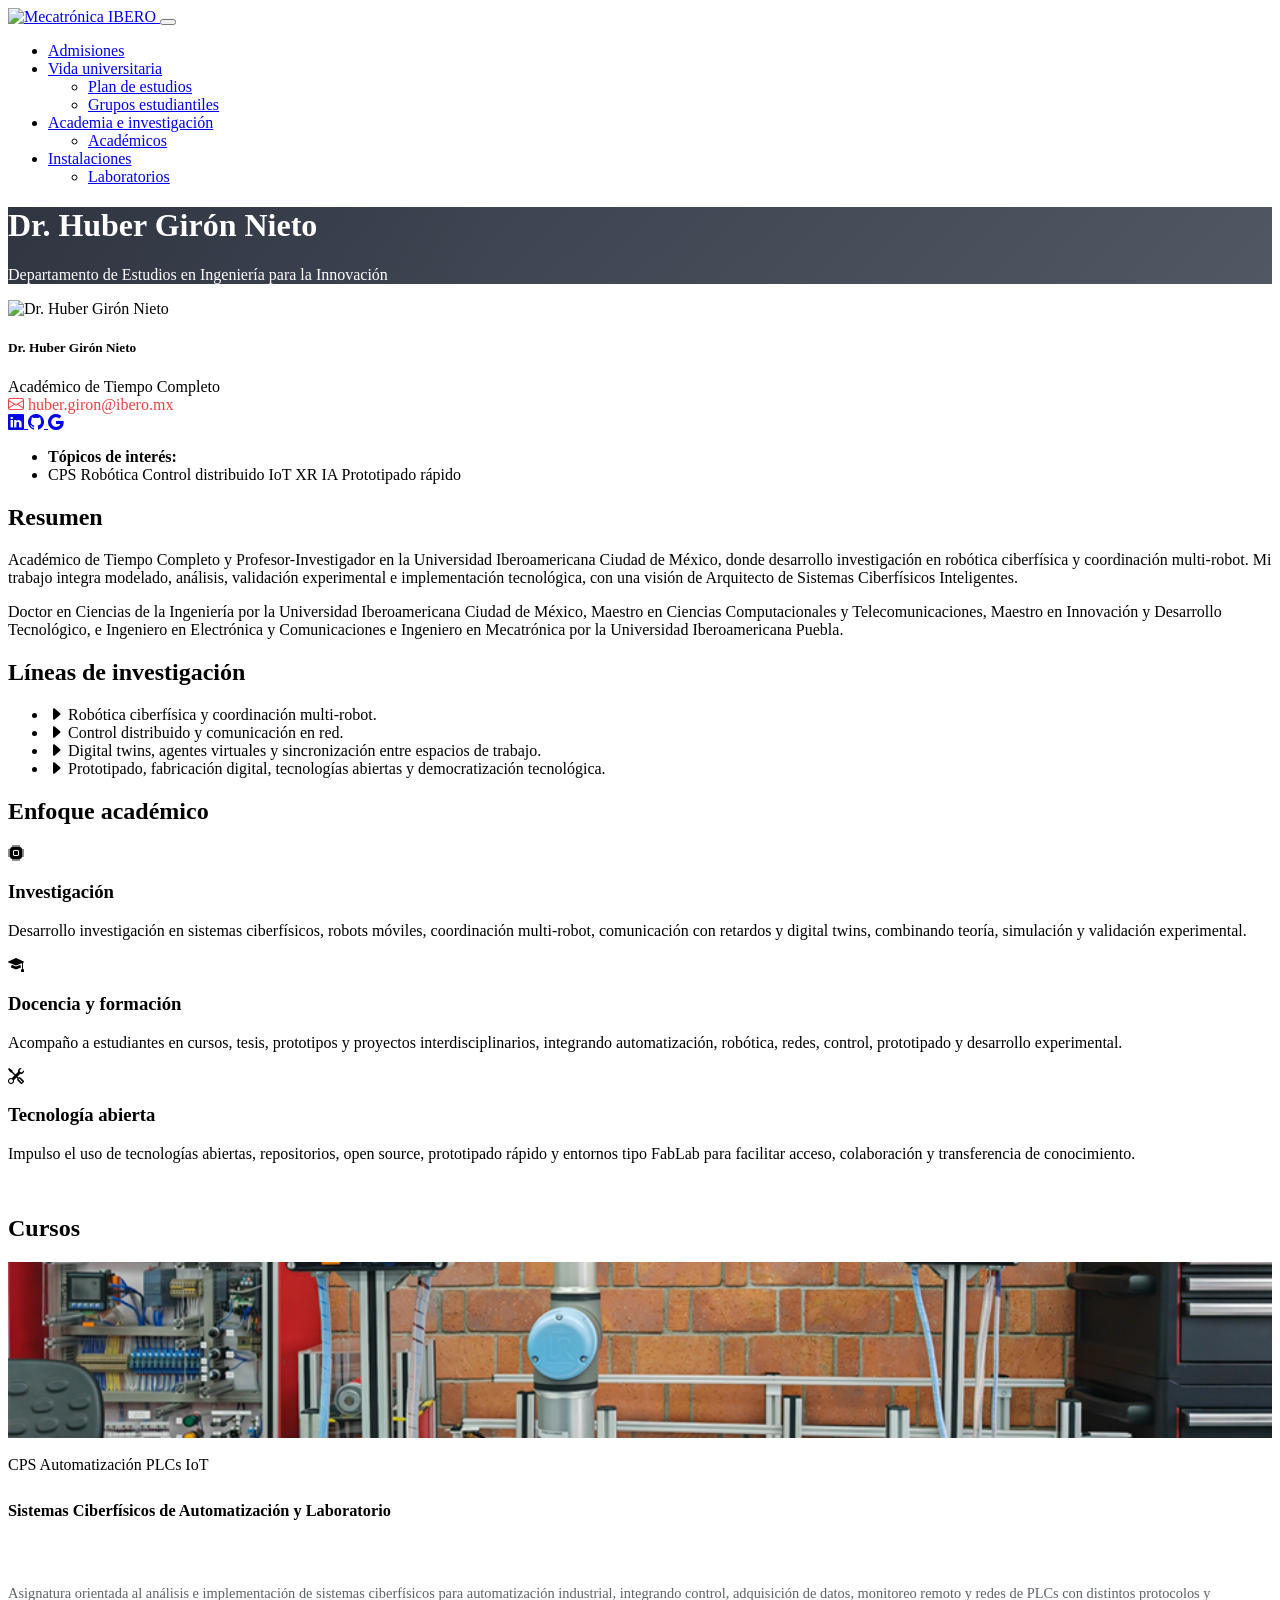
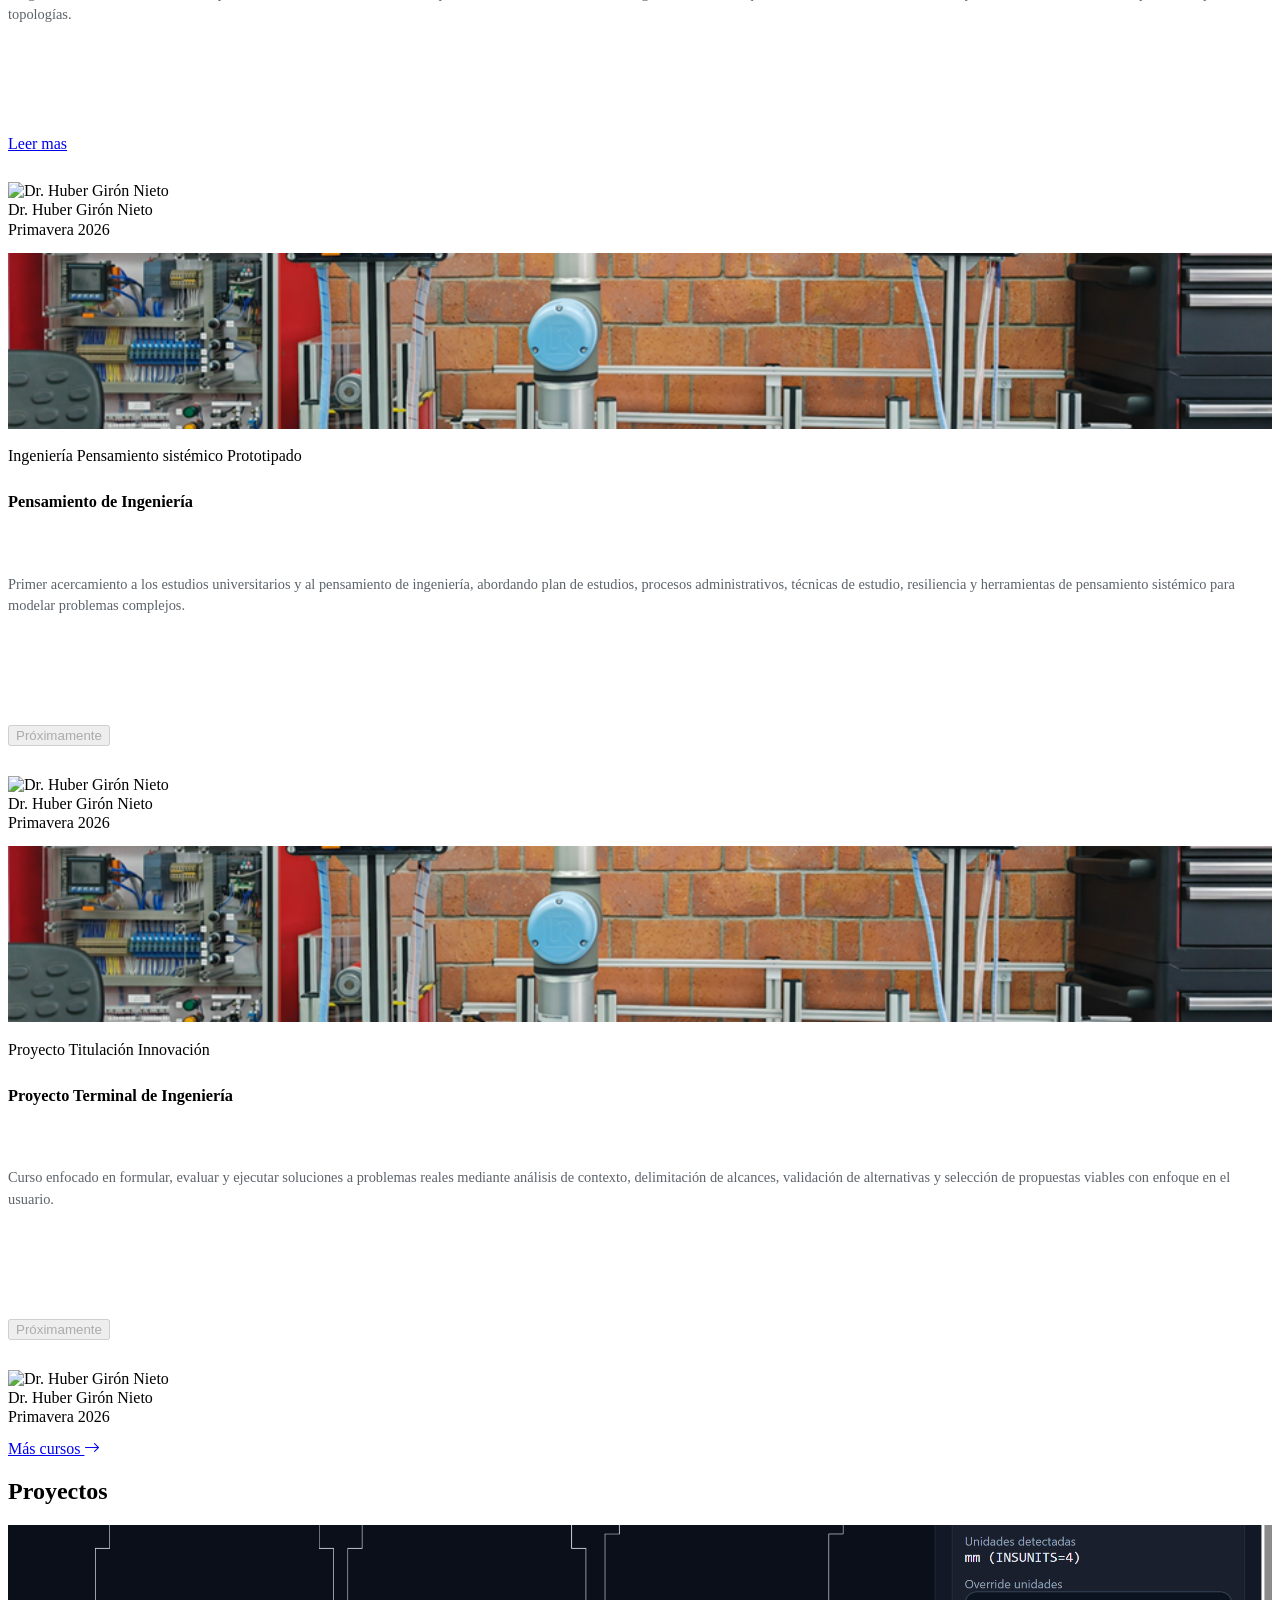
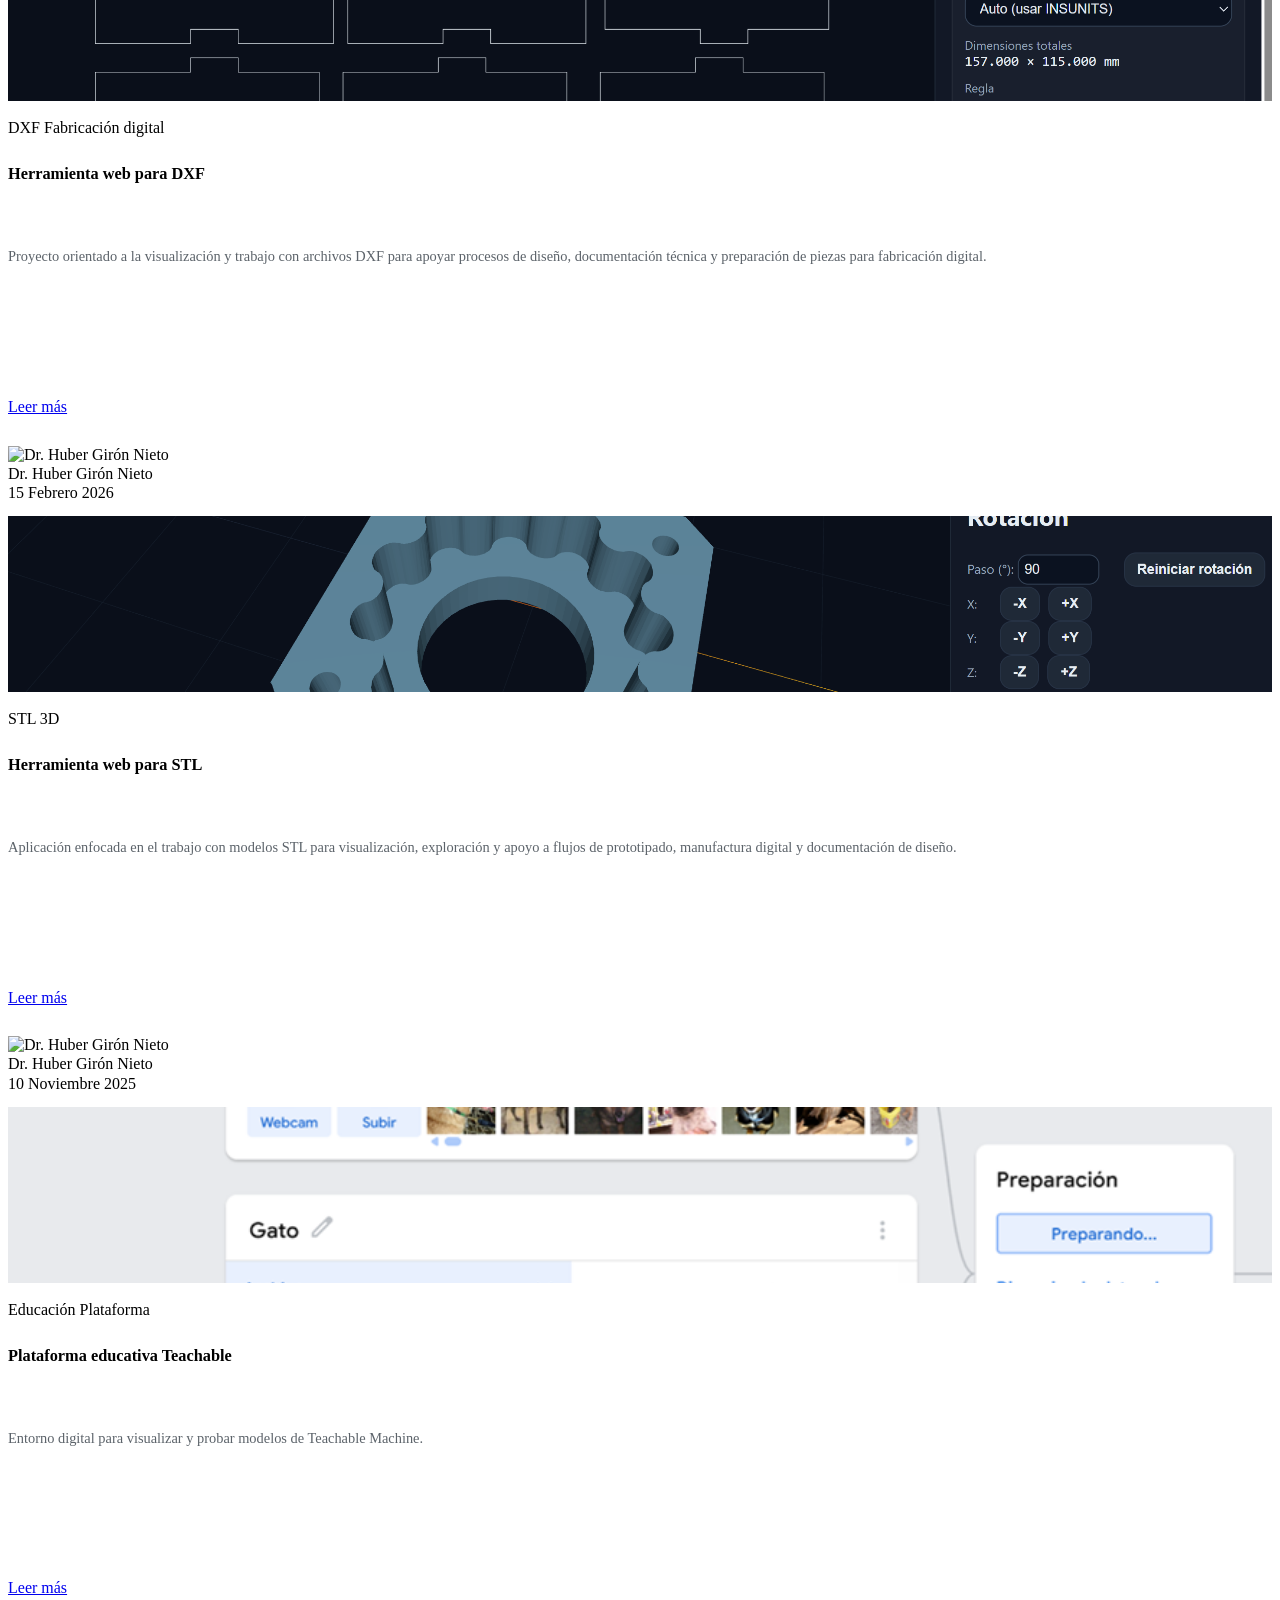
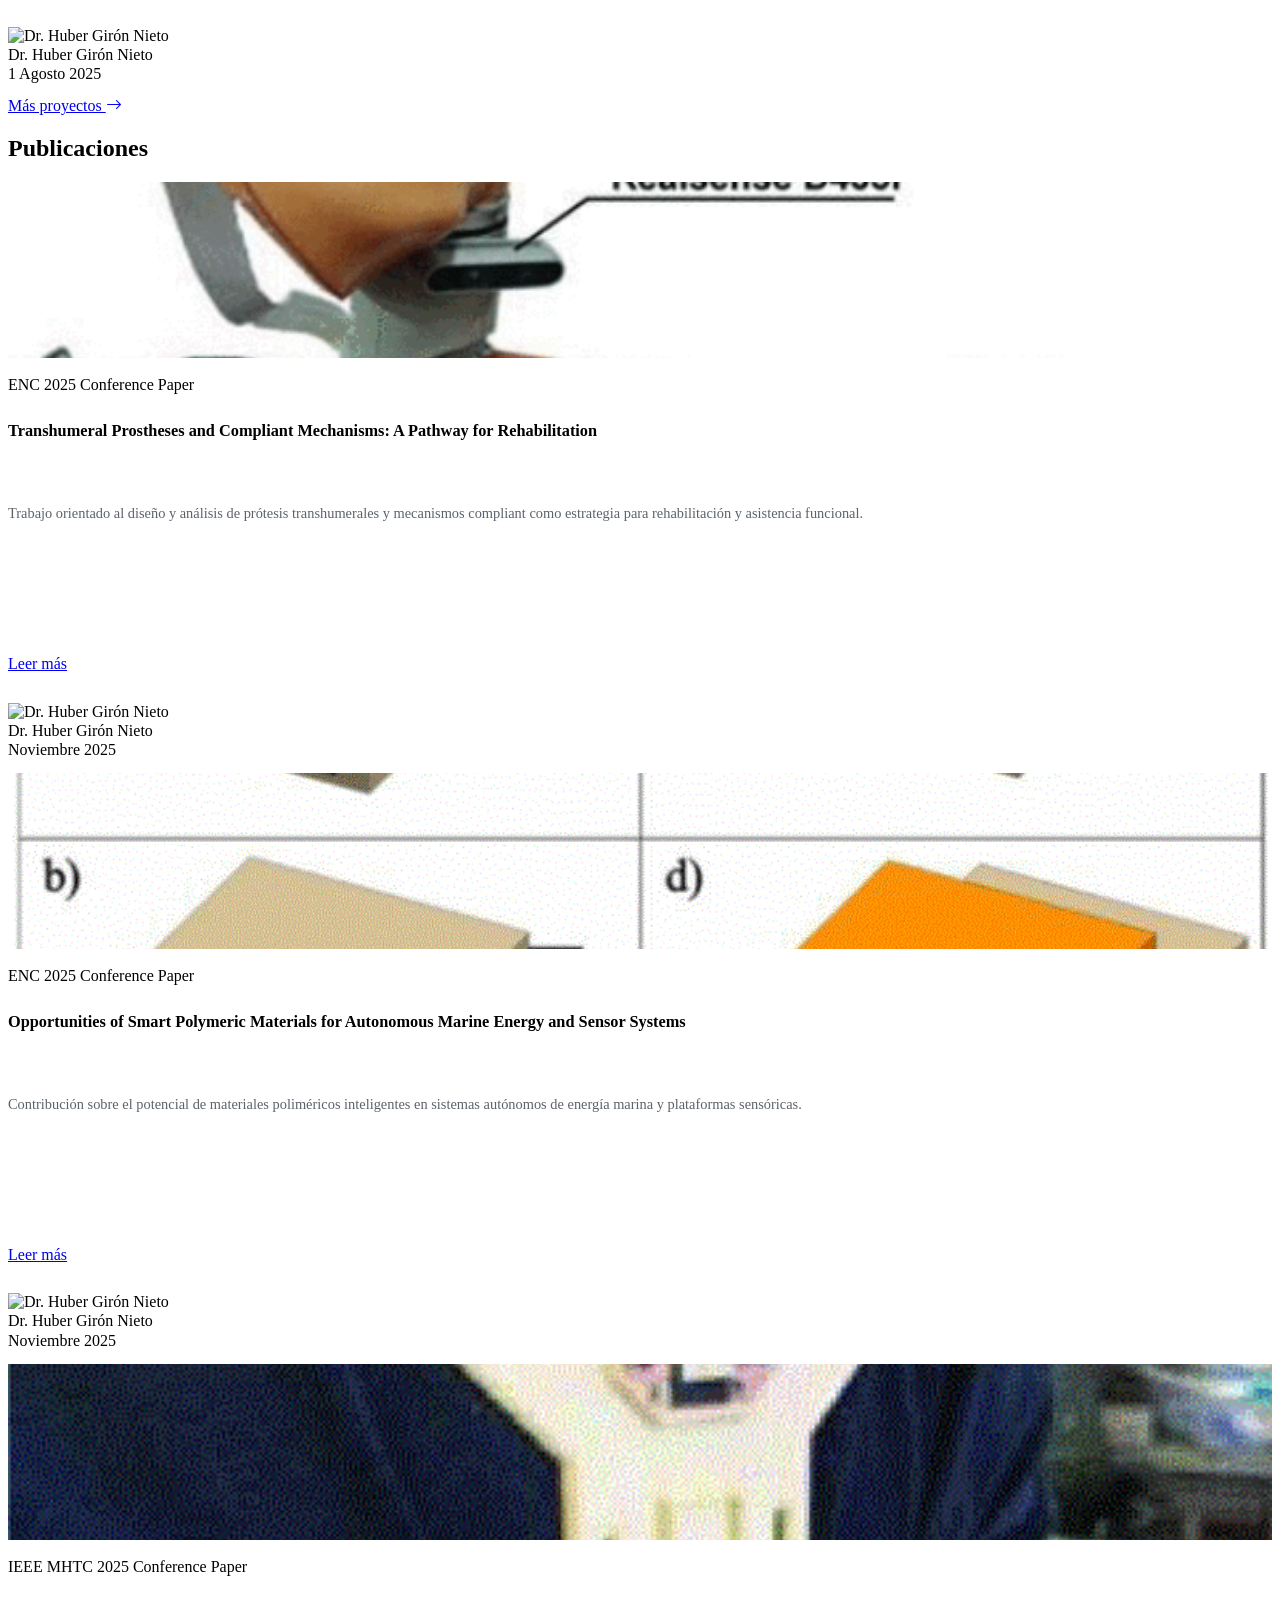
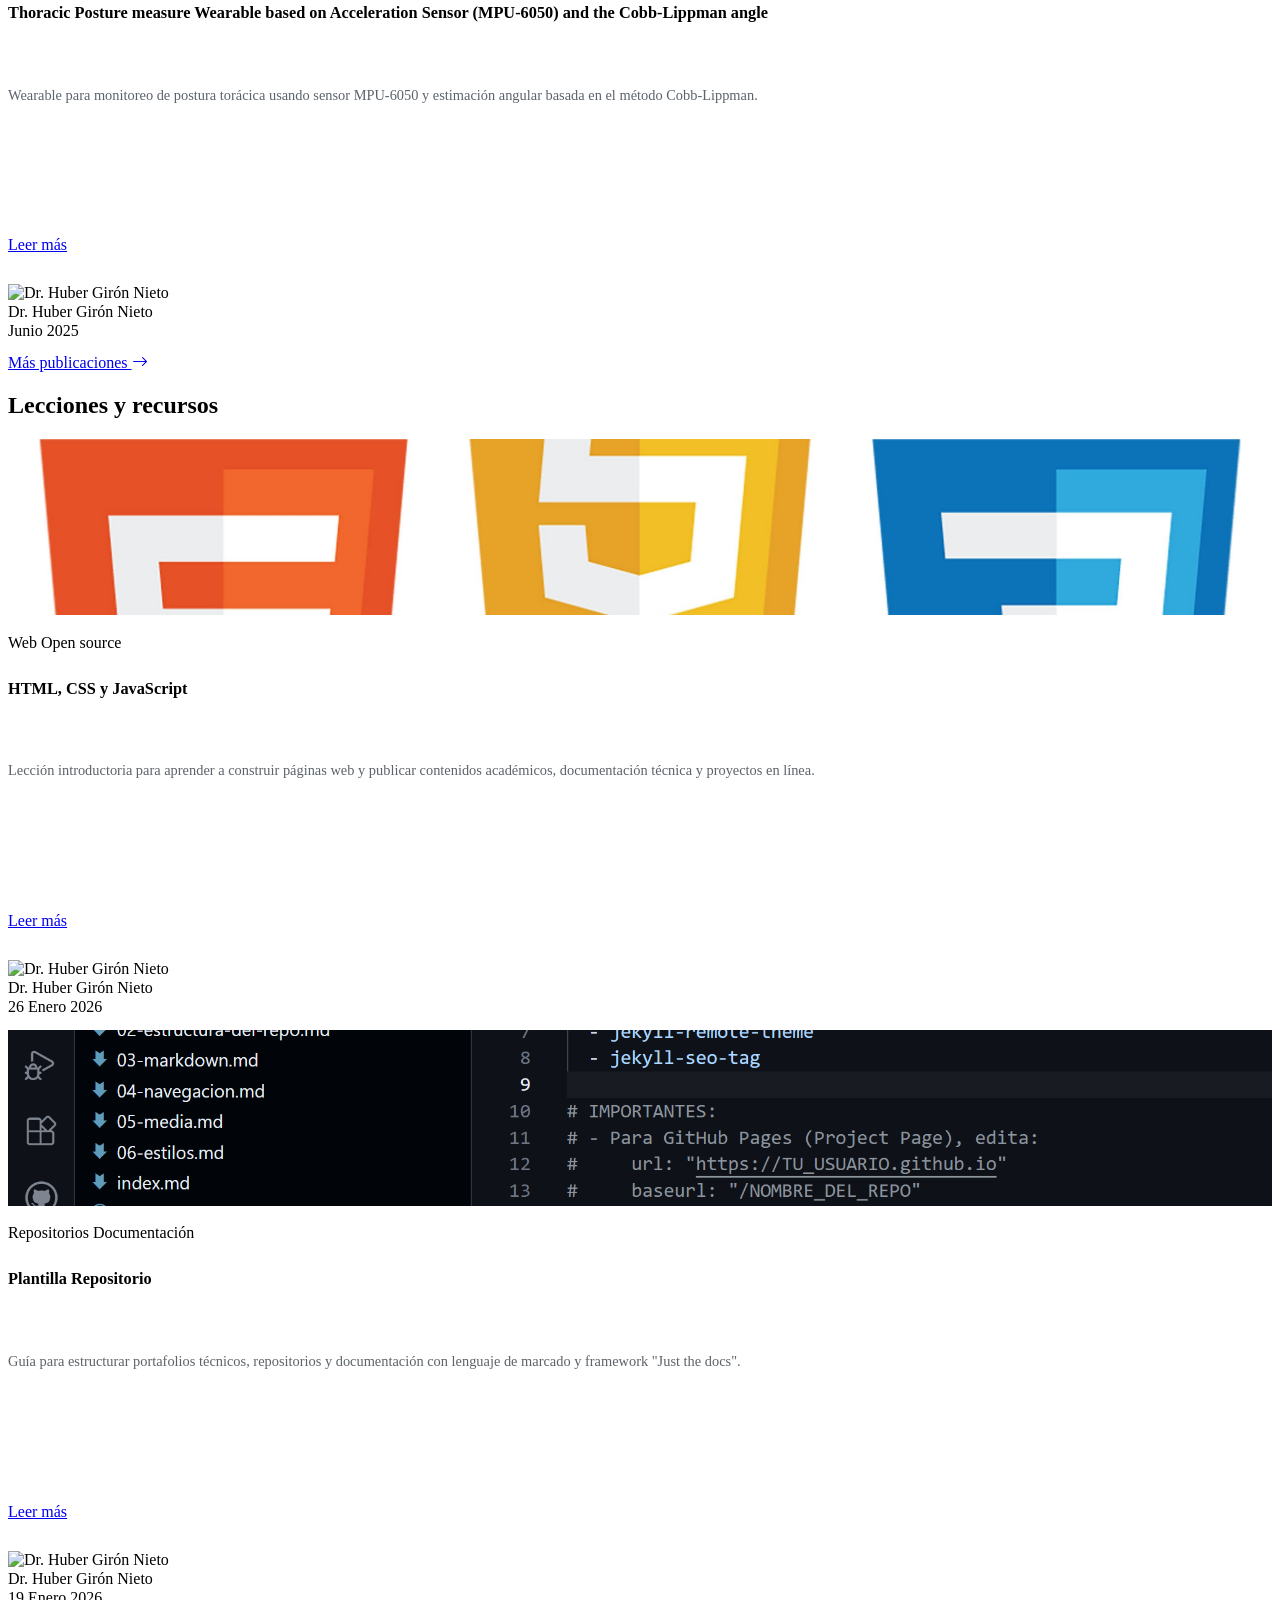
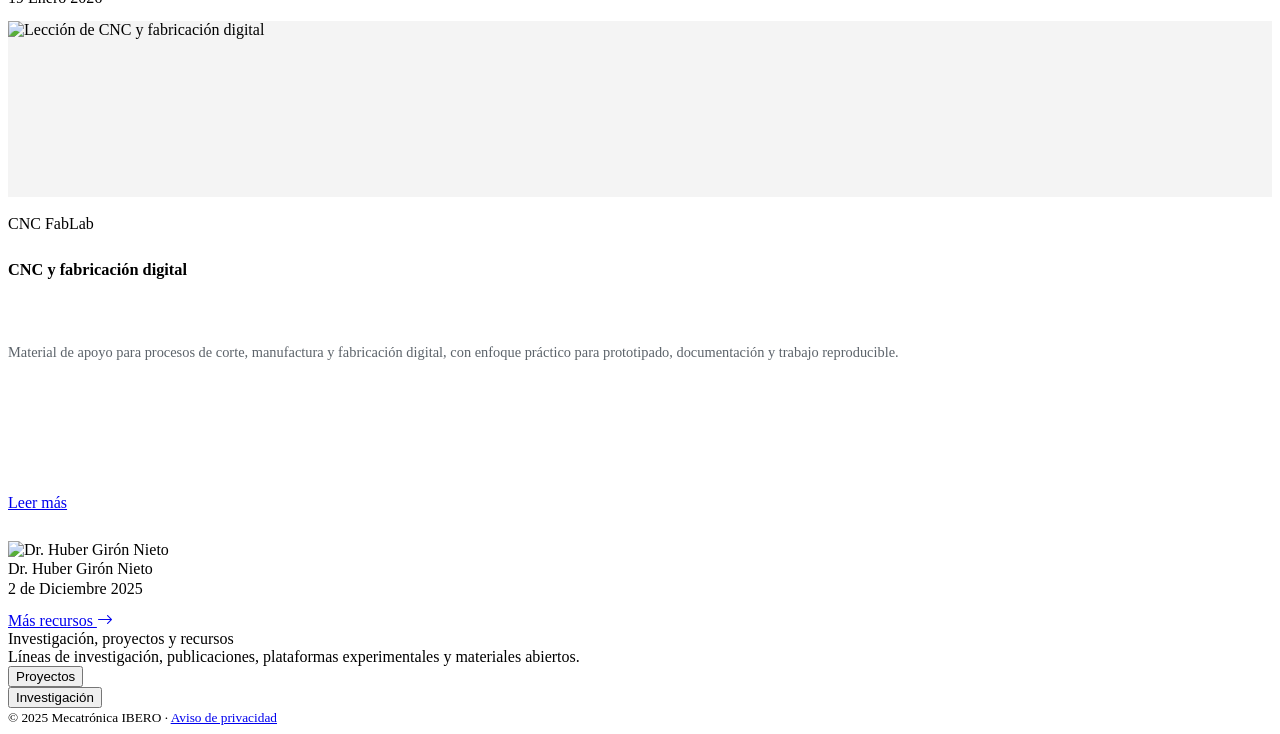
==== commit f84da1dd: "regreso etiquetas" ====
--- a/index.html
+++ b/index.html
@@ -47,8 +47,8 @@
         }
 
         .dynamic-card-badges {
-            min-height: 2 rem;
-            max-height: 4 rem;
+            min-height: 2.45rem;
+            max-height: 2.45rem;
             overflow: hidden;
             margin-bottom: 0.1rem;
         }
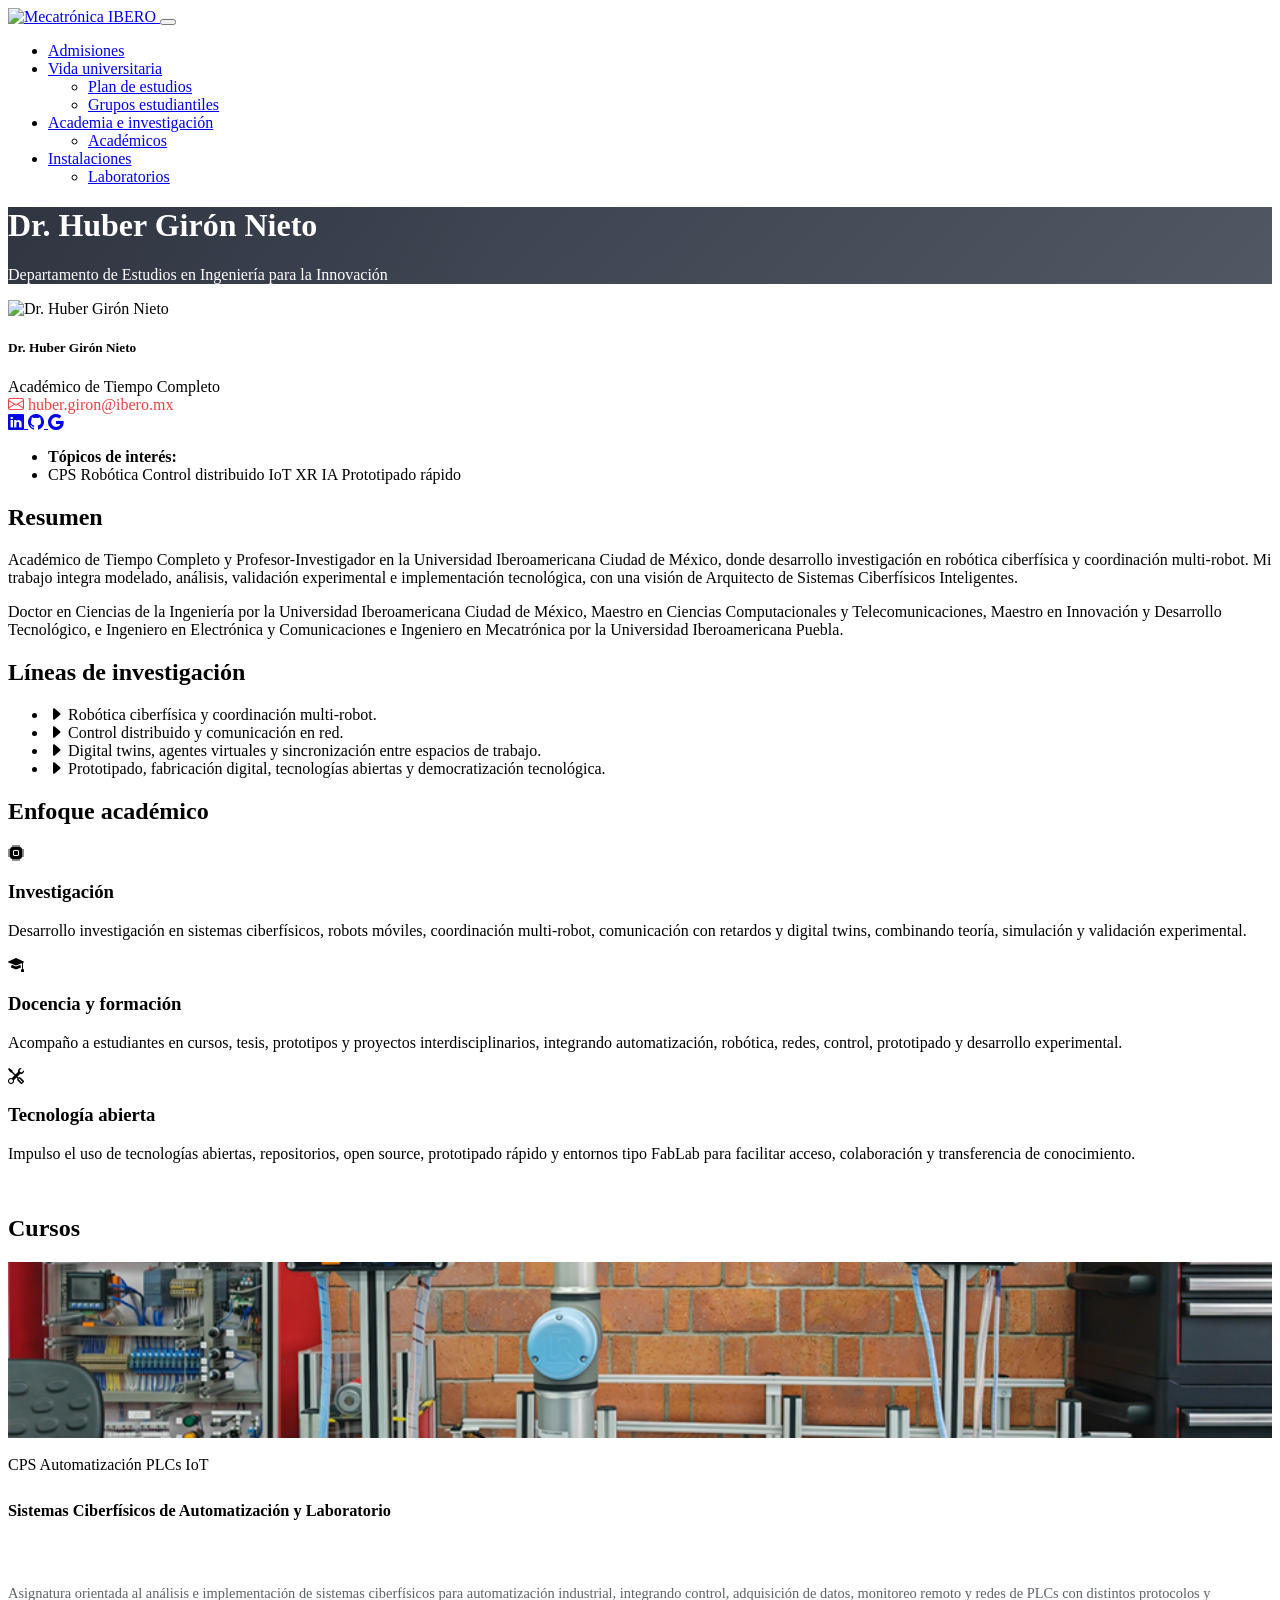
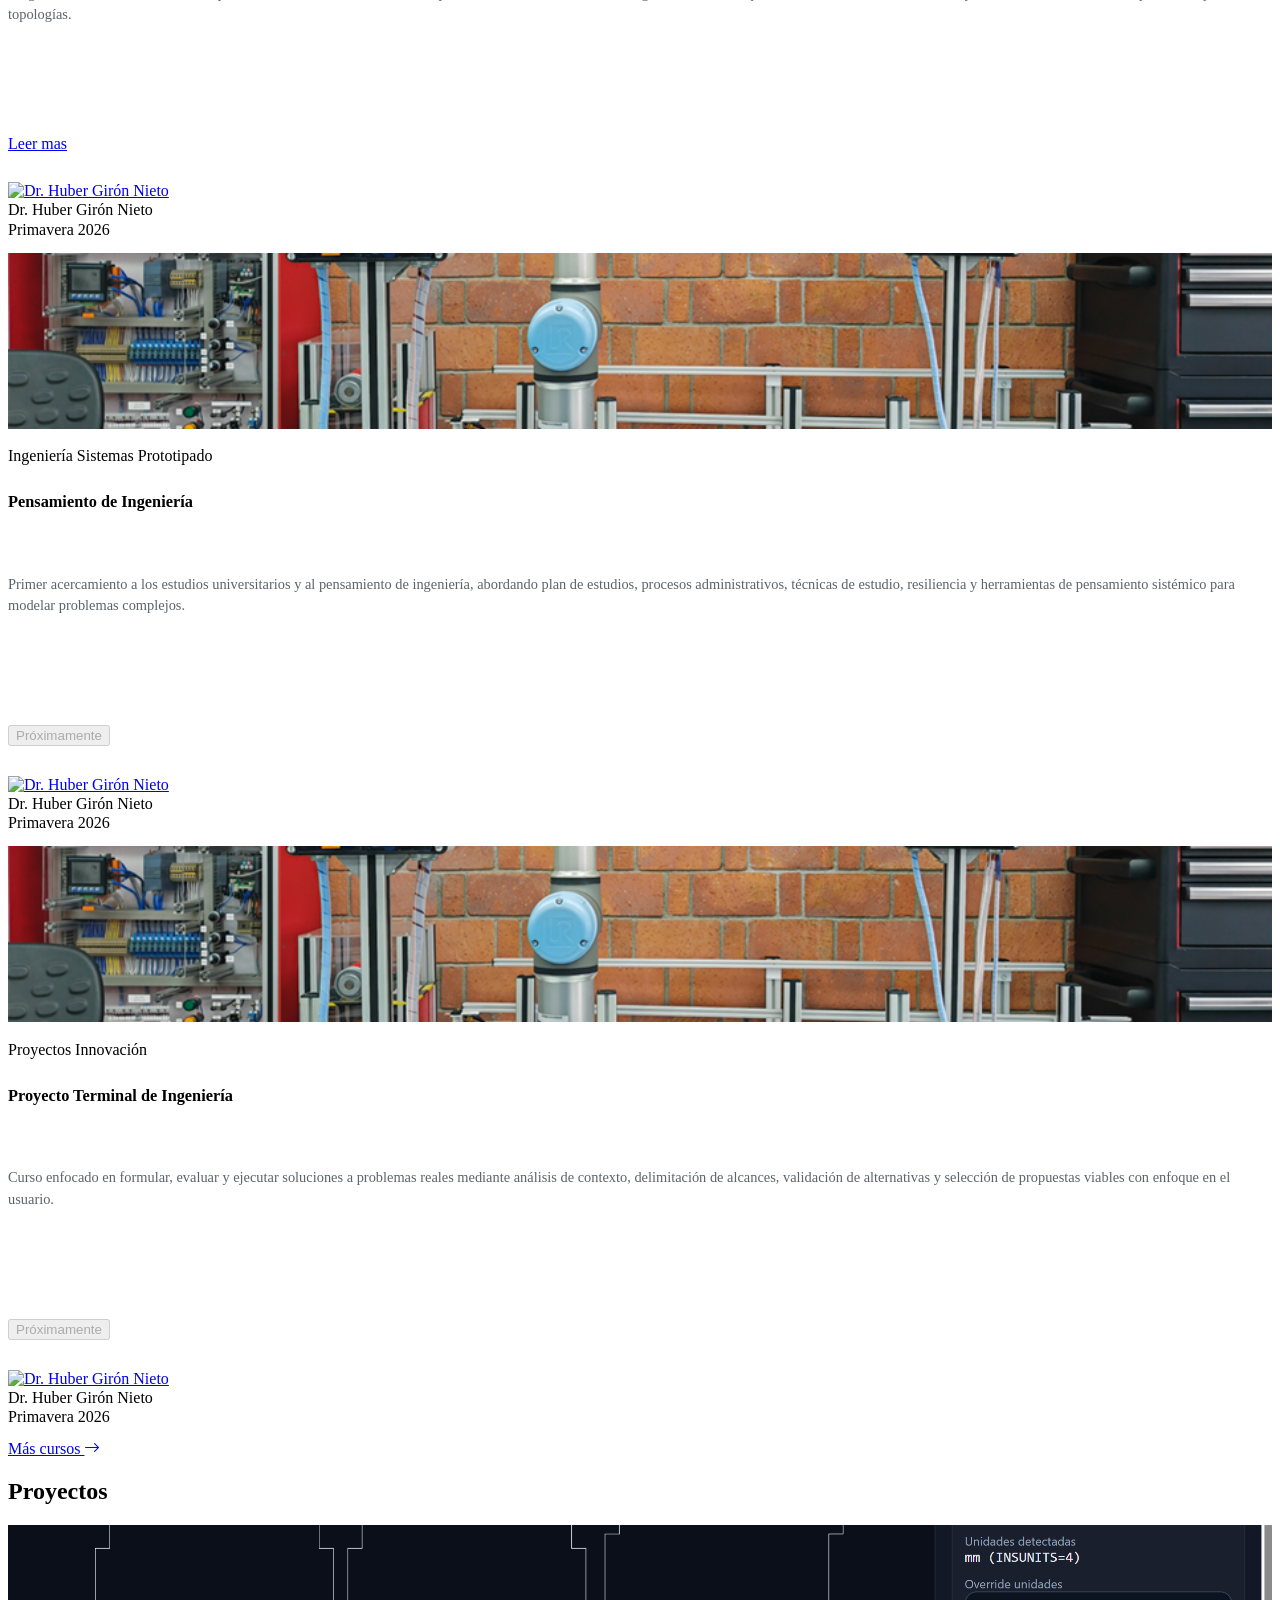
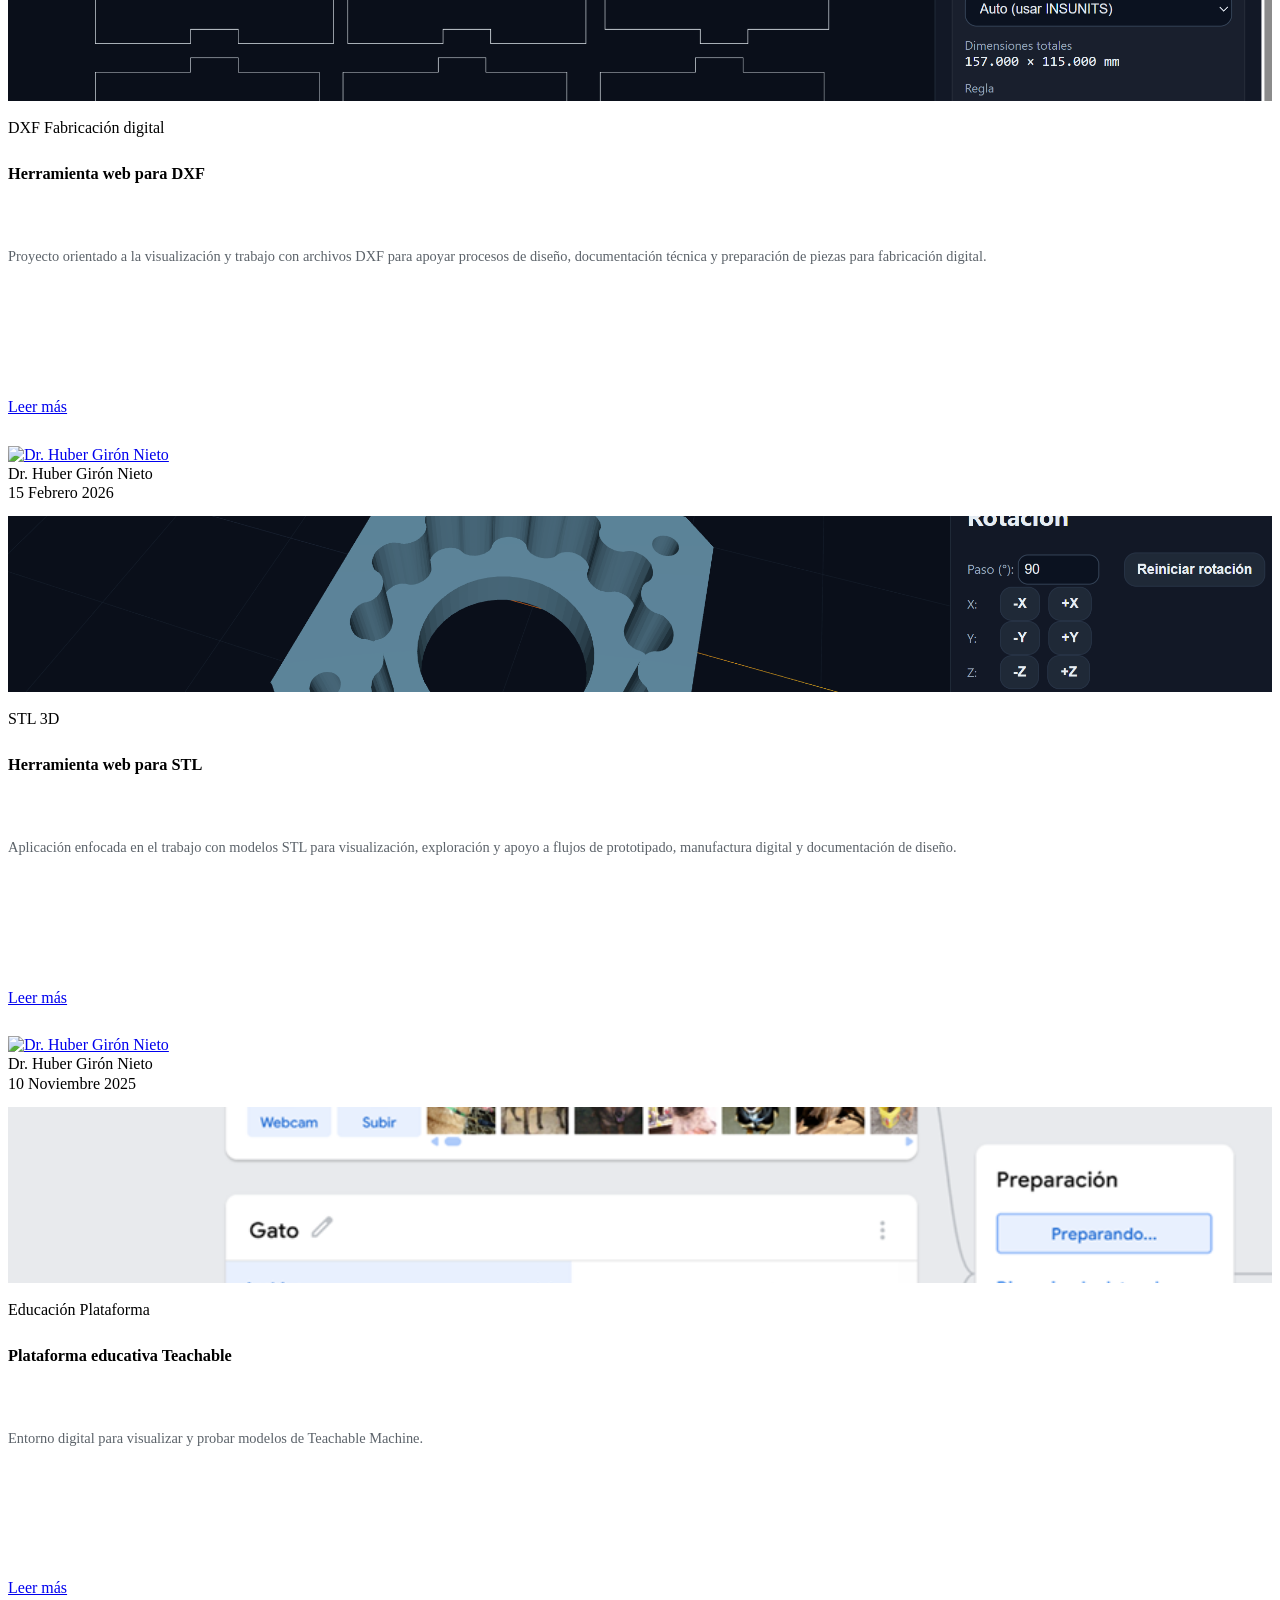
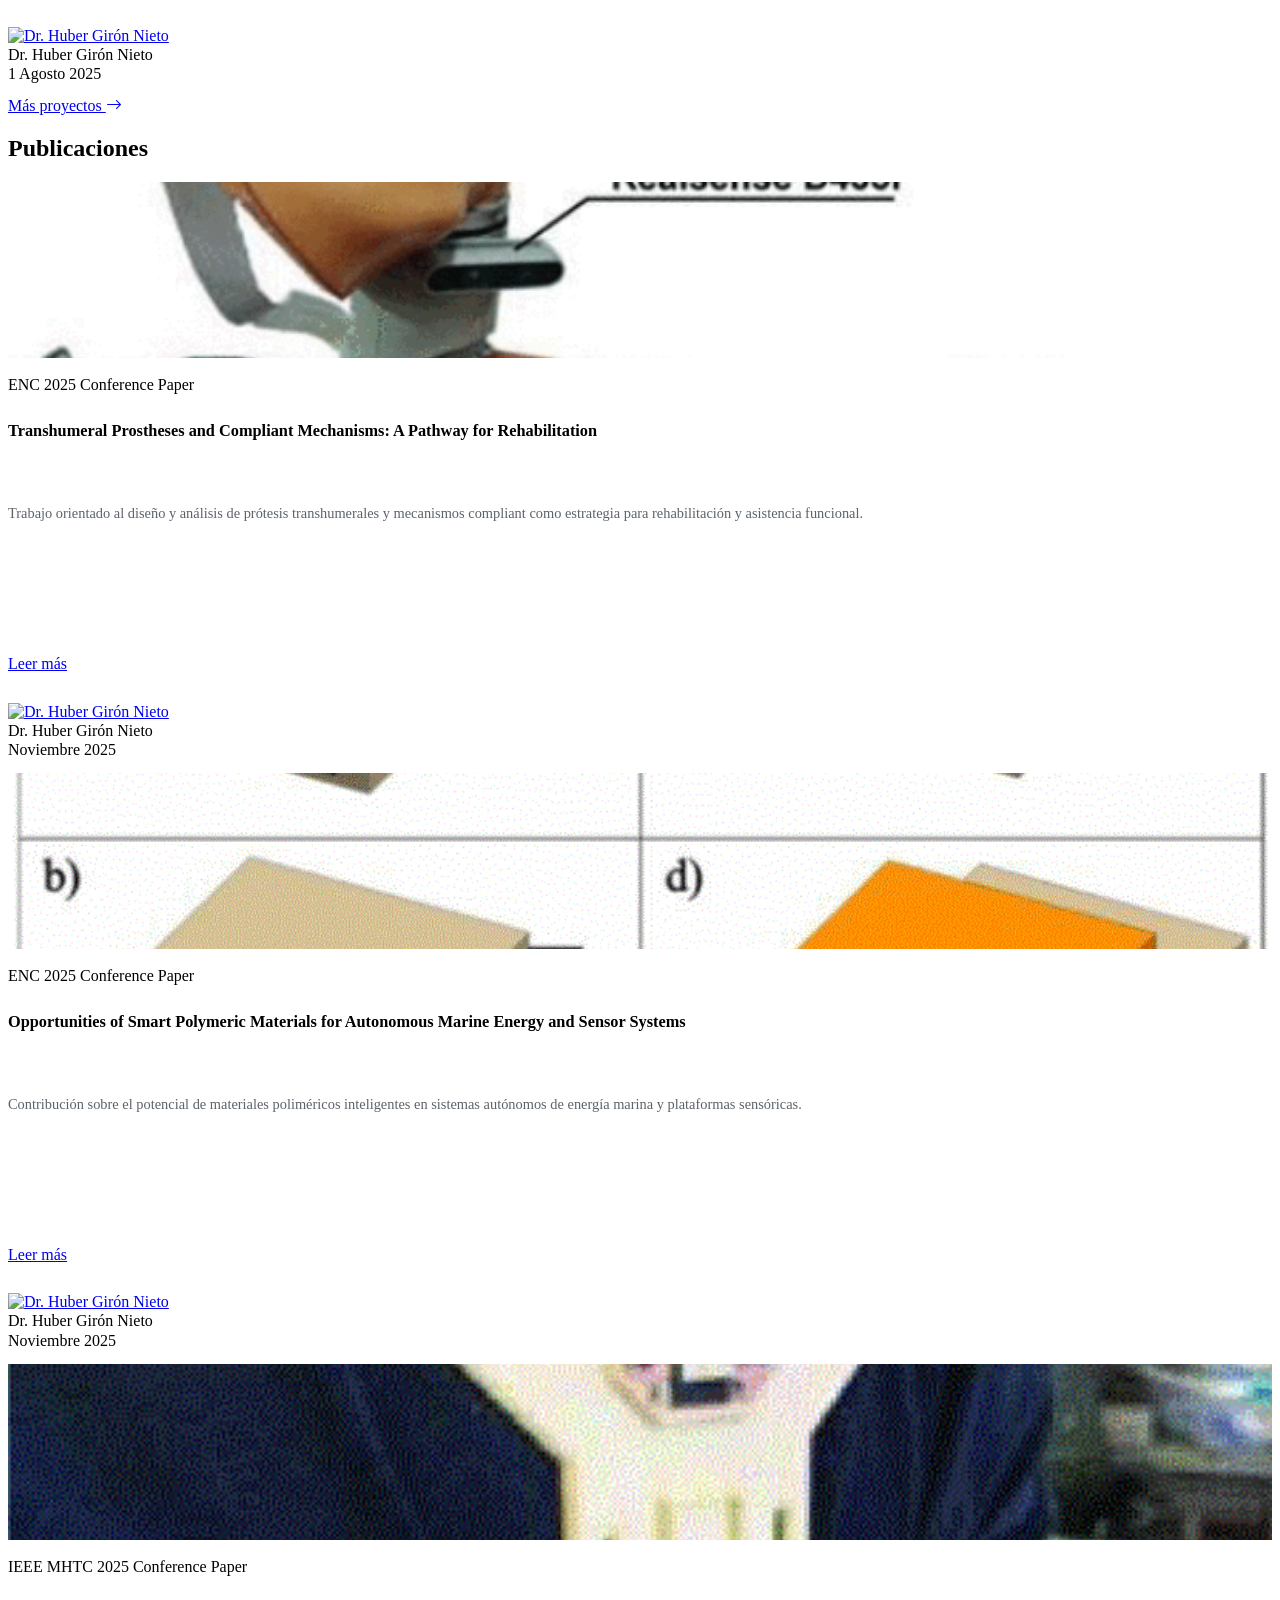
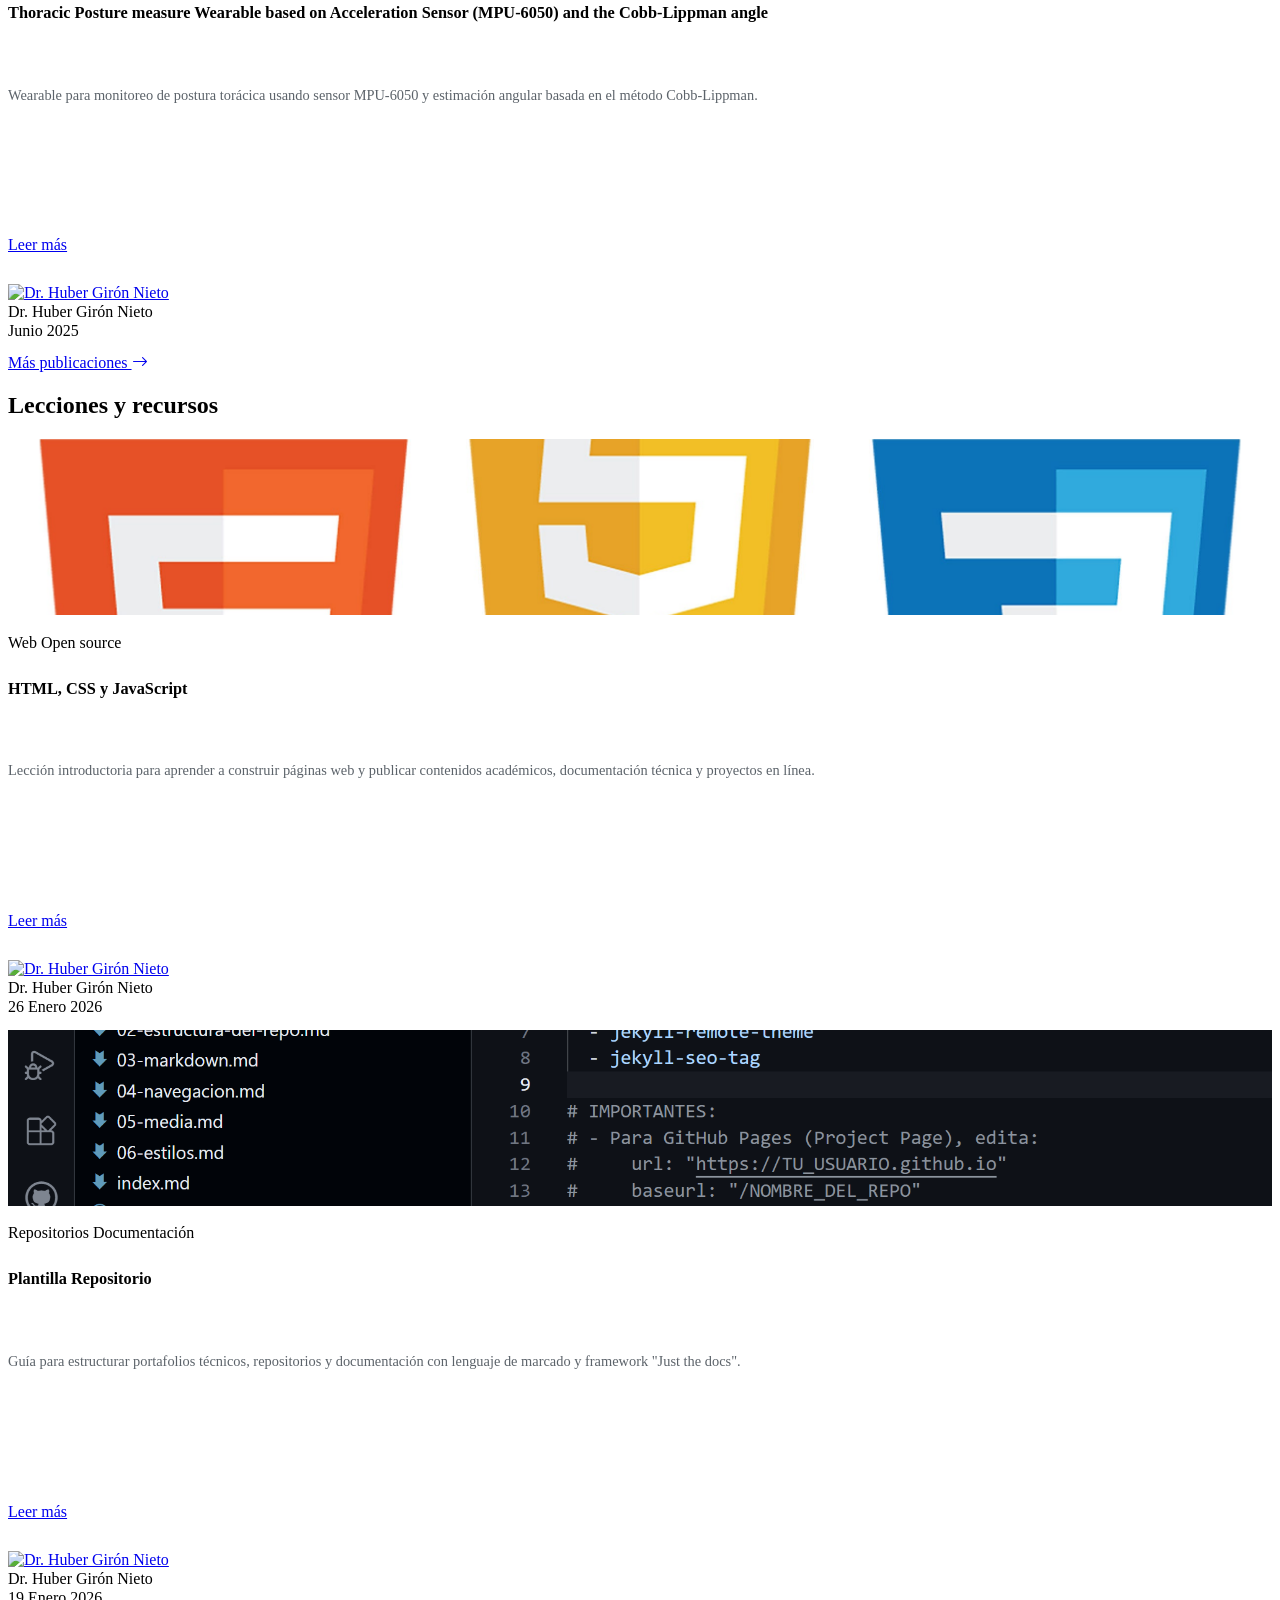
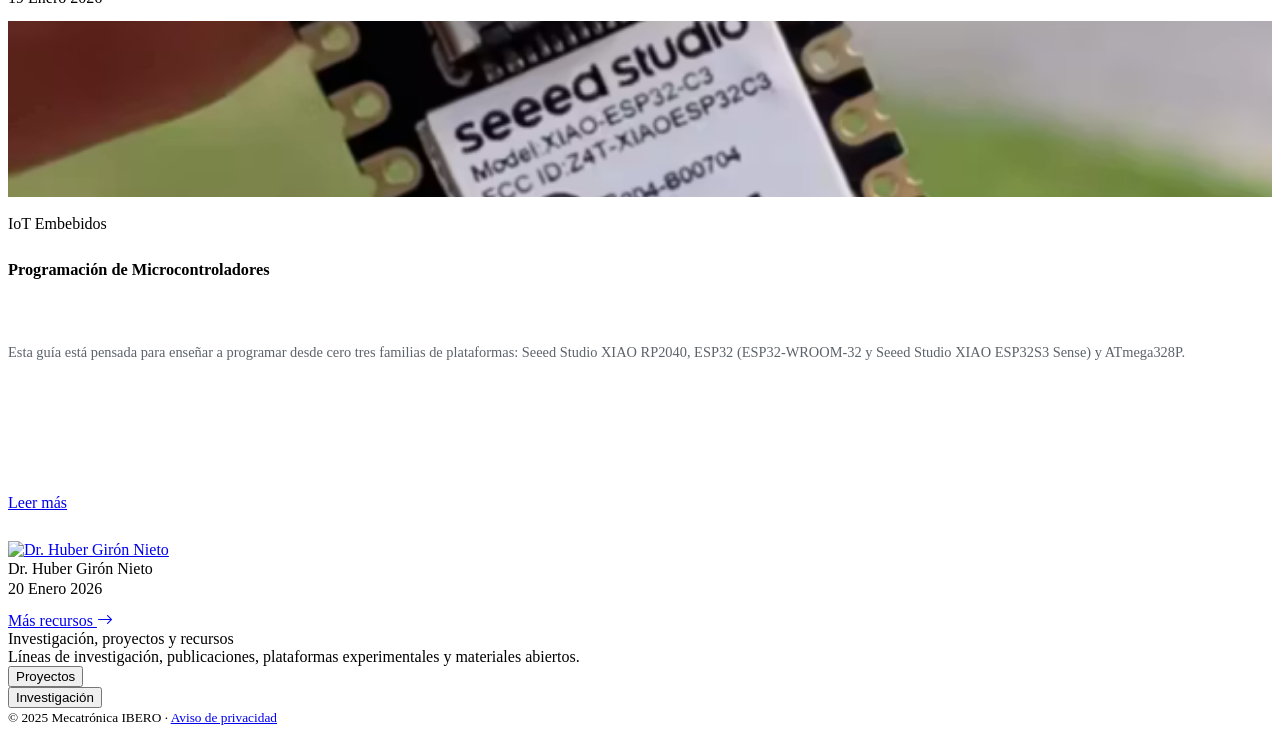
==== commit fe611857: "pagina mecatronica ibero" ====
--- a/index.html
+++ b/index.html
@@ -134,7 +134,7 @@
             <div class="collapse navbar-collapse" id="navbarResponsive">
                 <ul class="navbar-nav ms-auto">
                     <li class="nav-item">
-                        <a class="nav-link fw-bold" href="https://licenciaturas.ibero.mx/ingenieria-en-mecatronica-y-sistemas-ciberfisicos">Admisiones</a>
+                        <a class="nav-link fw-bold" href="https://ibero.mx/es-MX/licenciatura/ingenieria-en-mecatronica-y-sistemas-ciberfisicos">Admisiones</a>
                     </li>
 
                     <li class="nav-item dropdown">
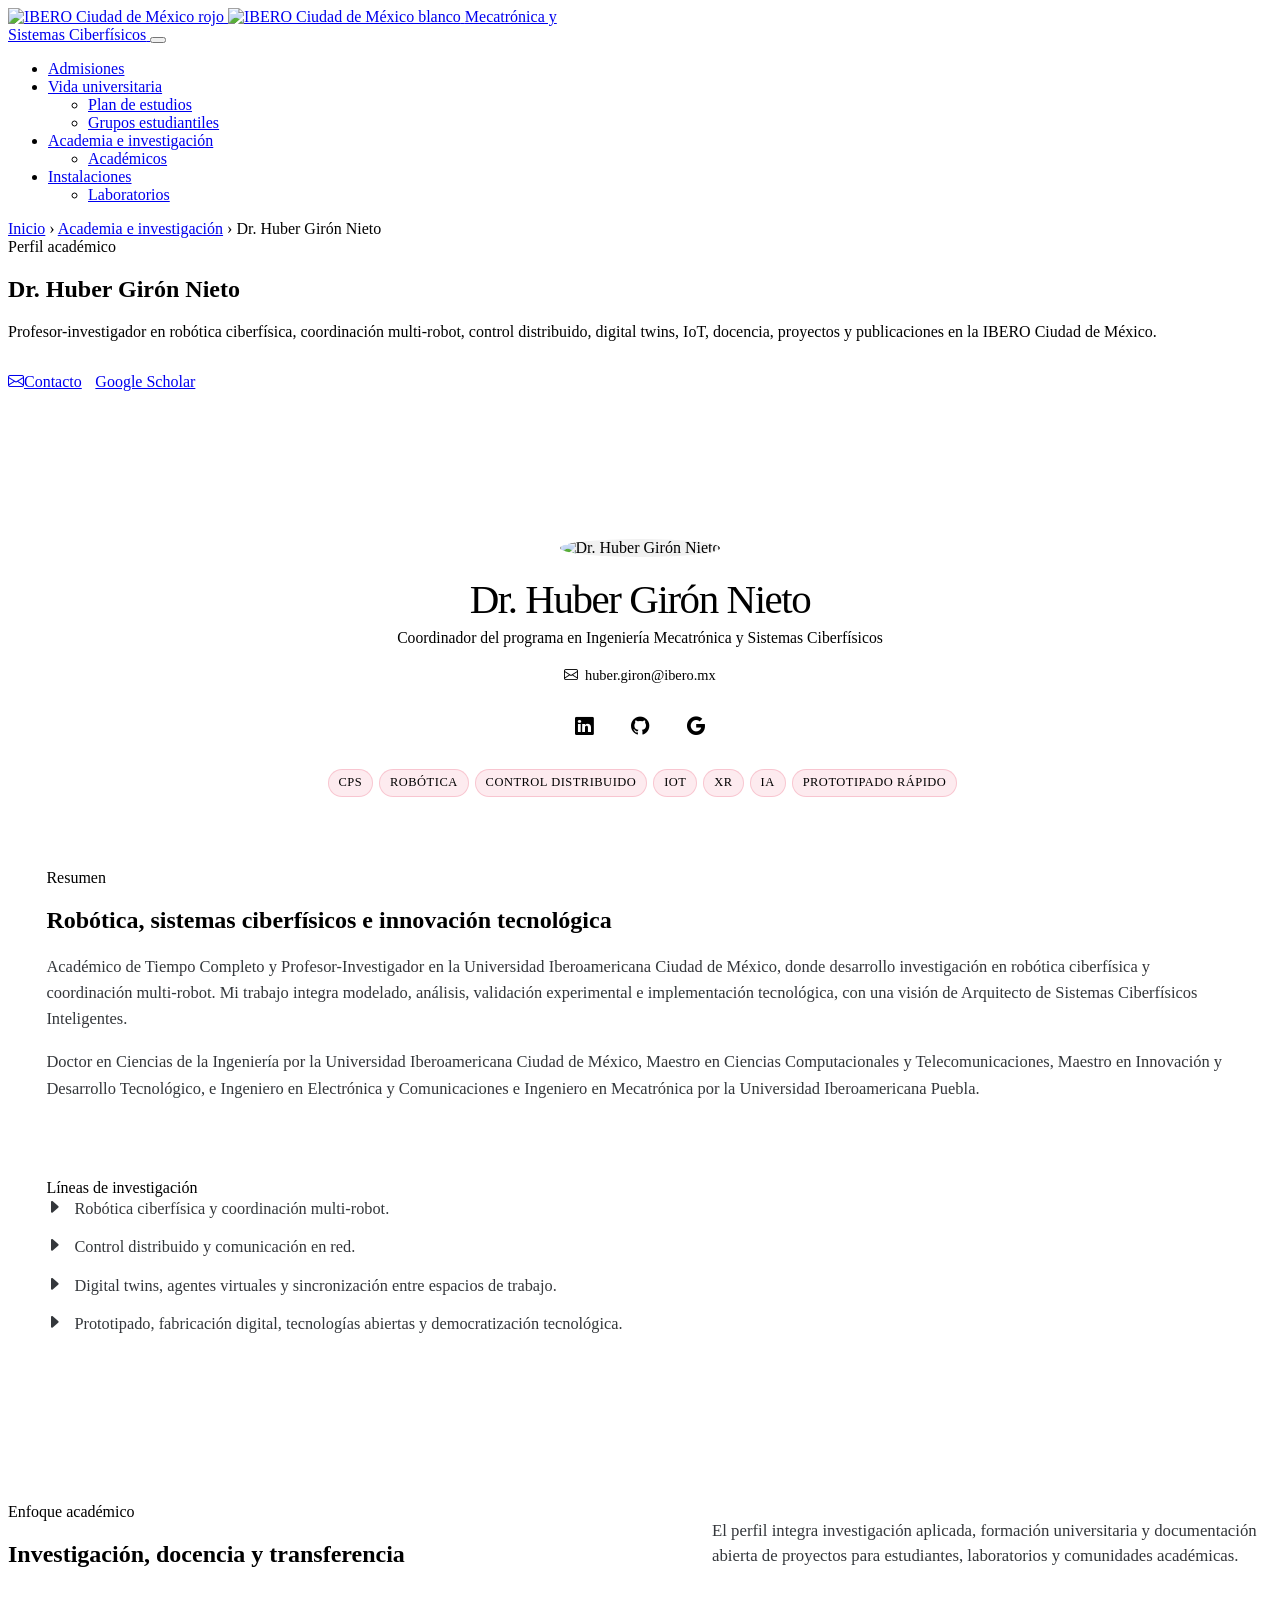
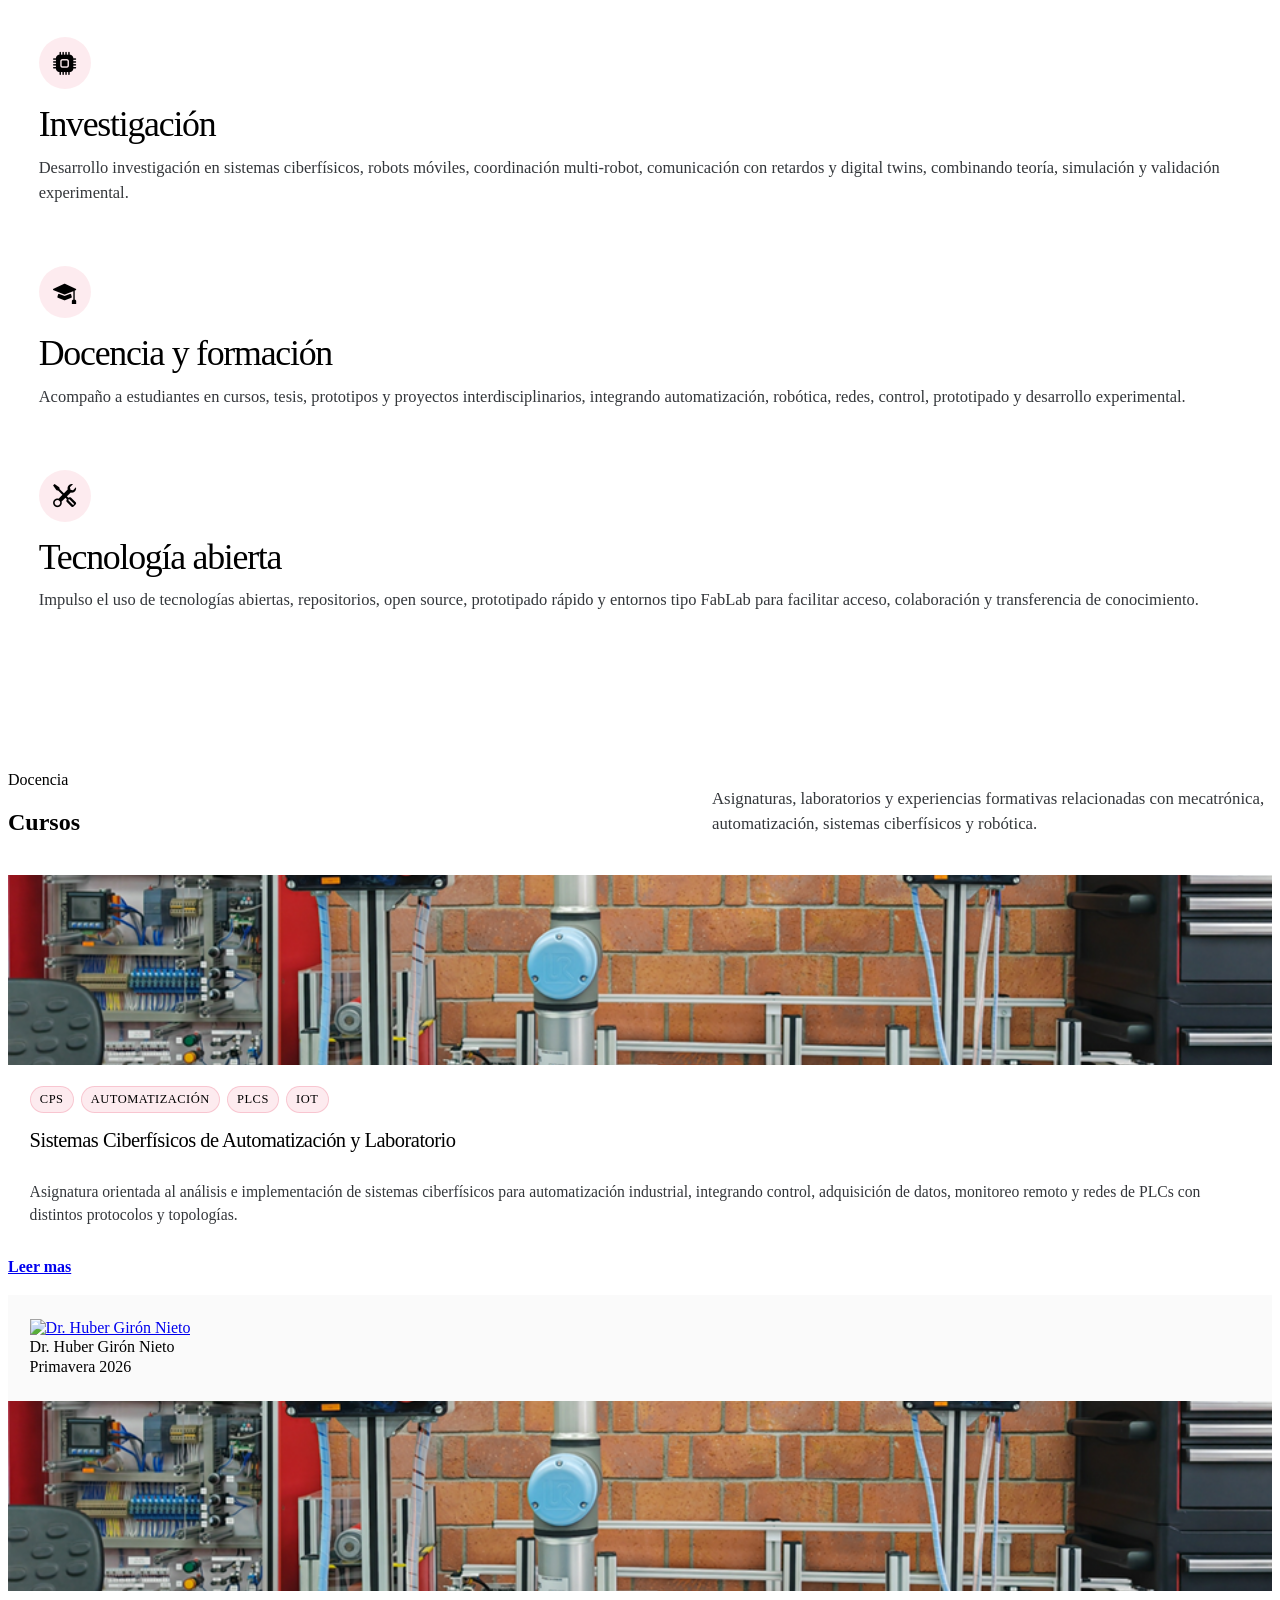
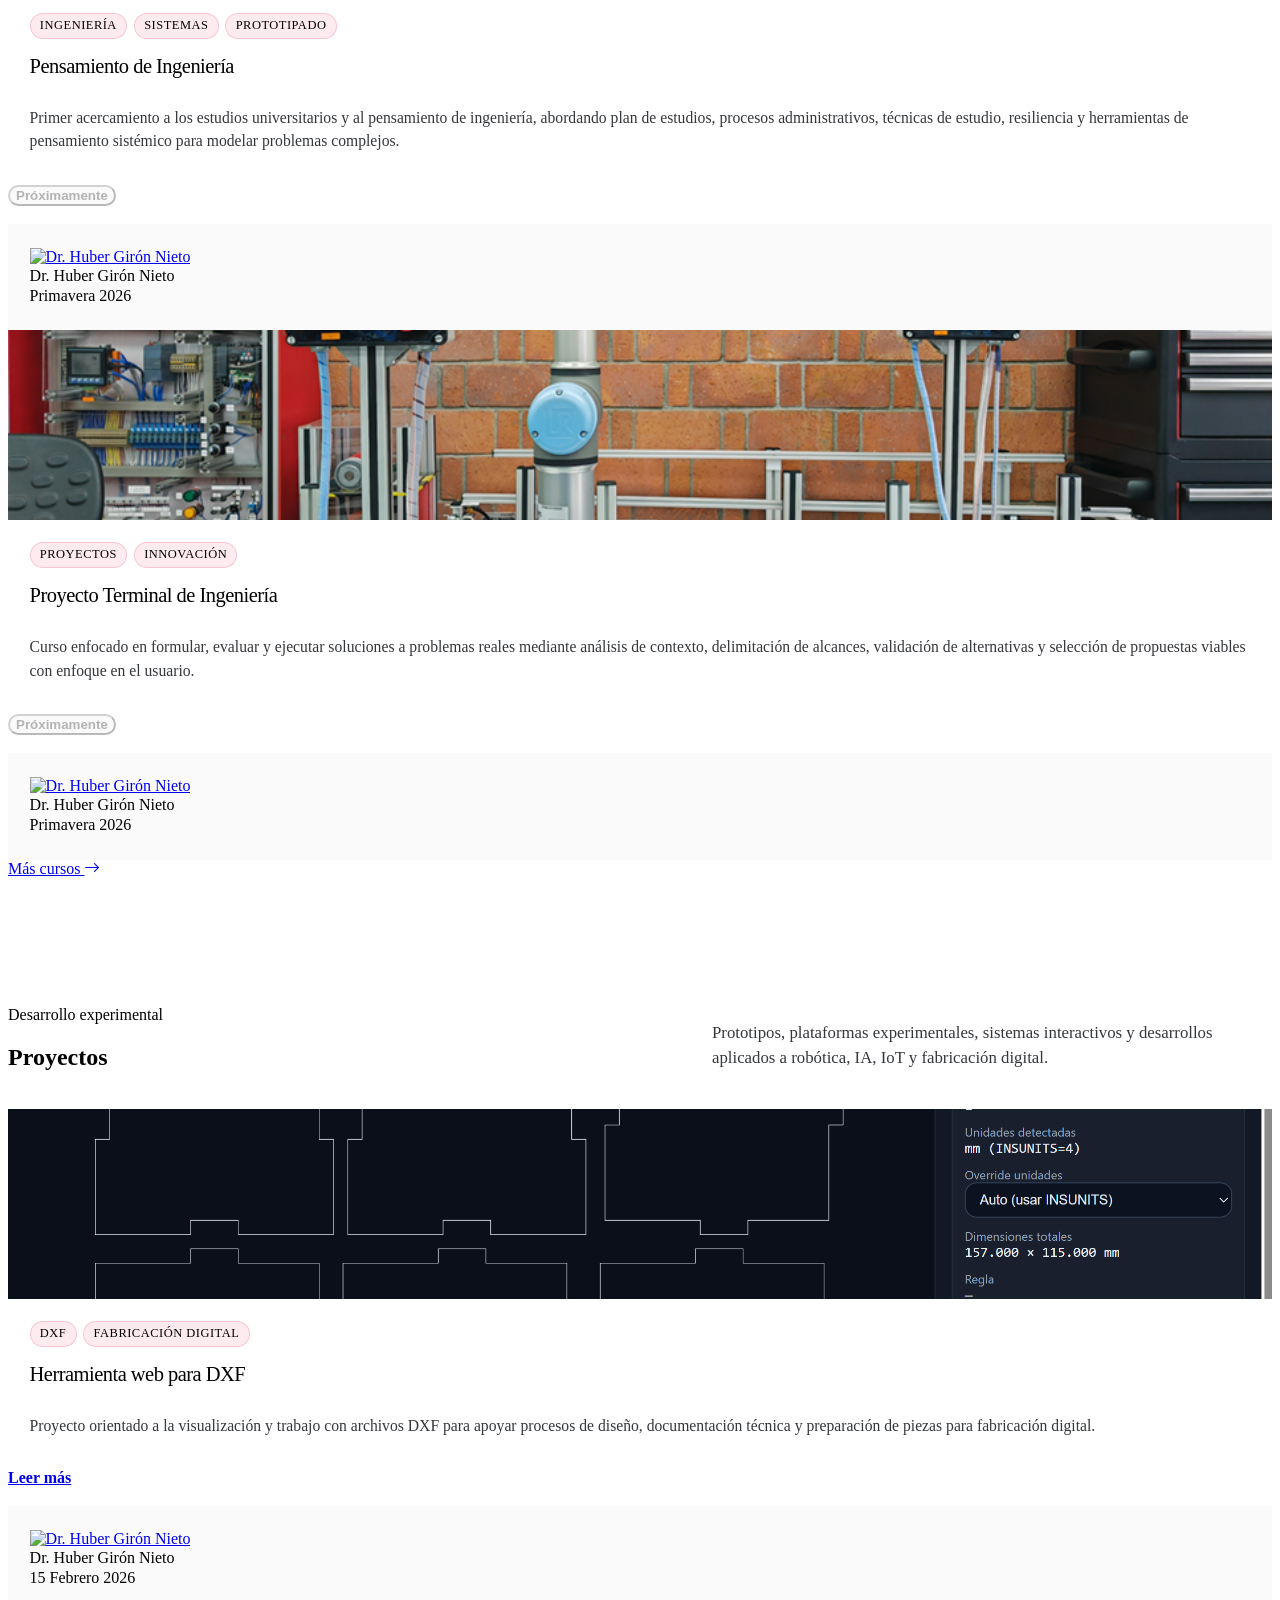
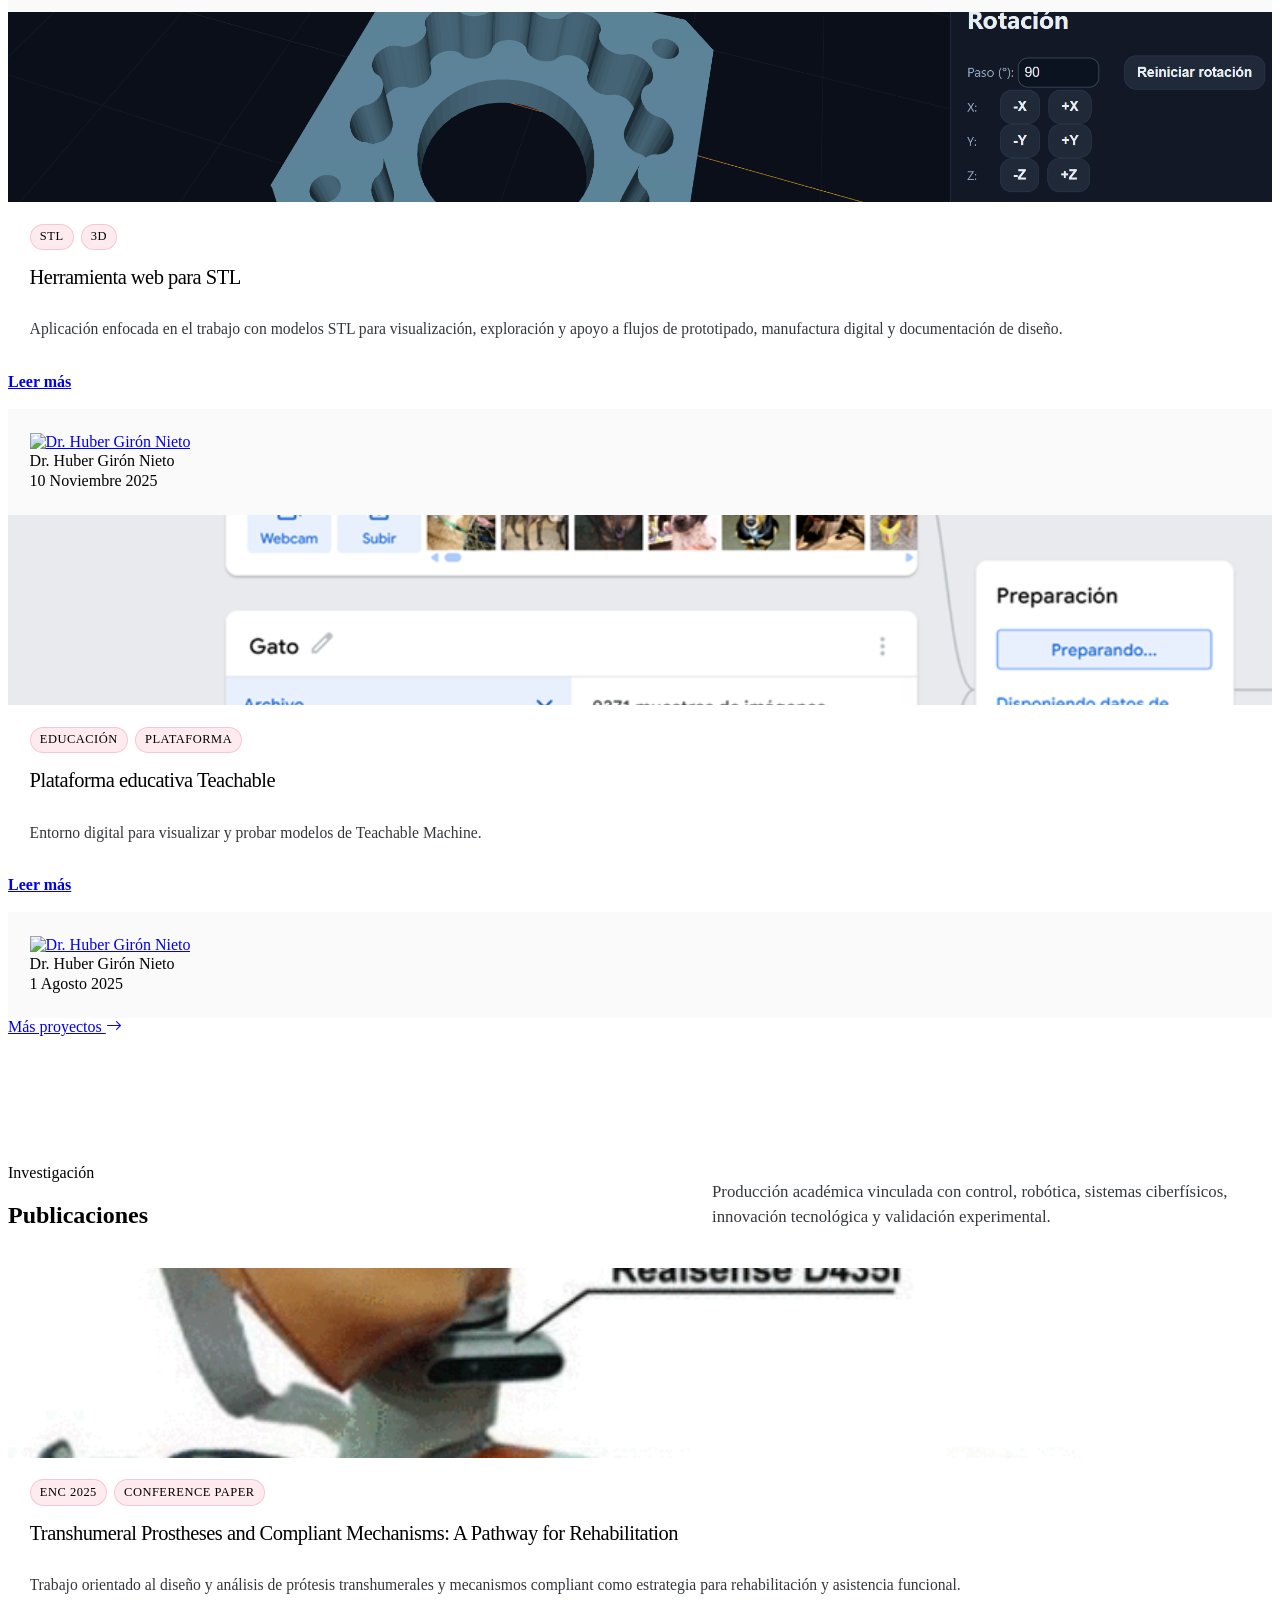
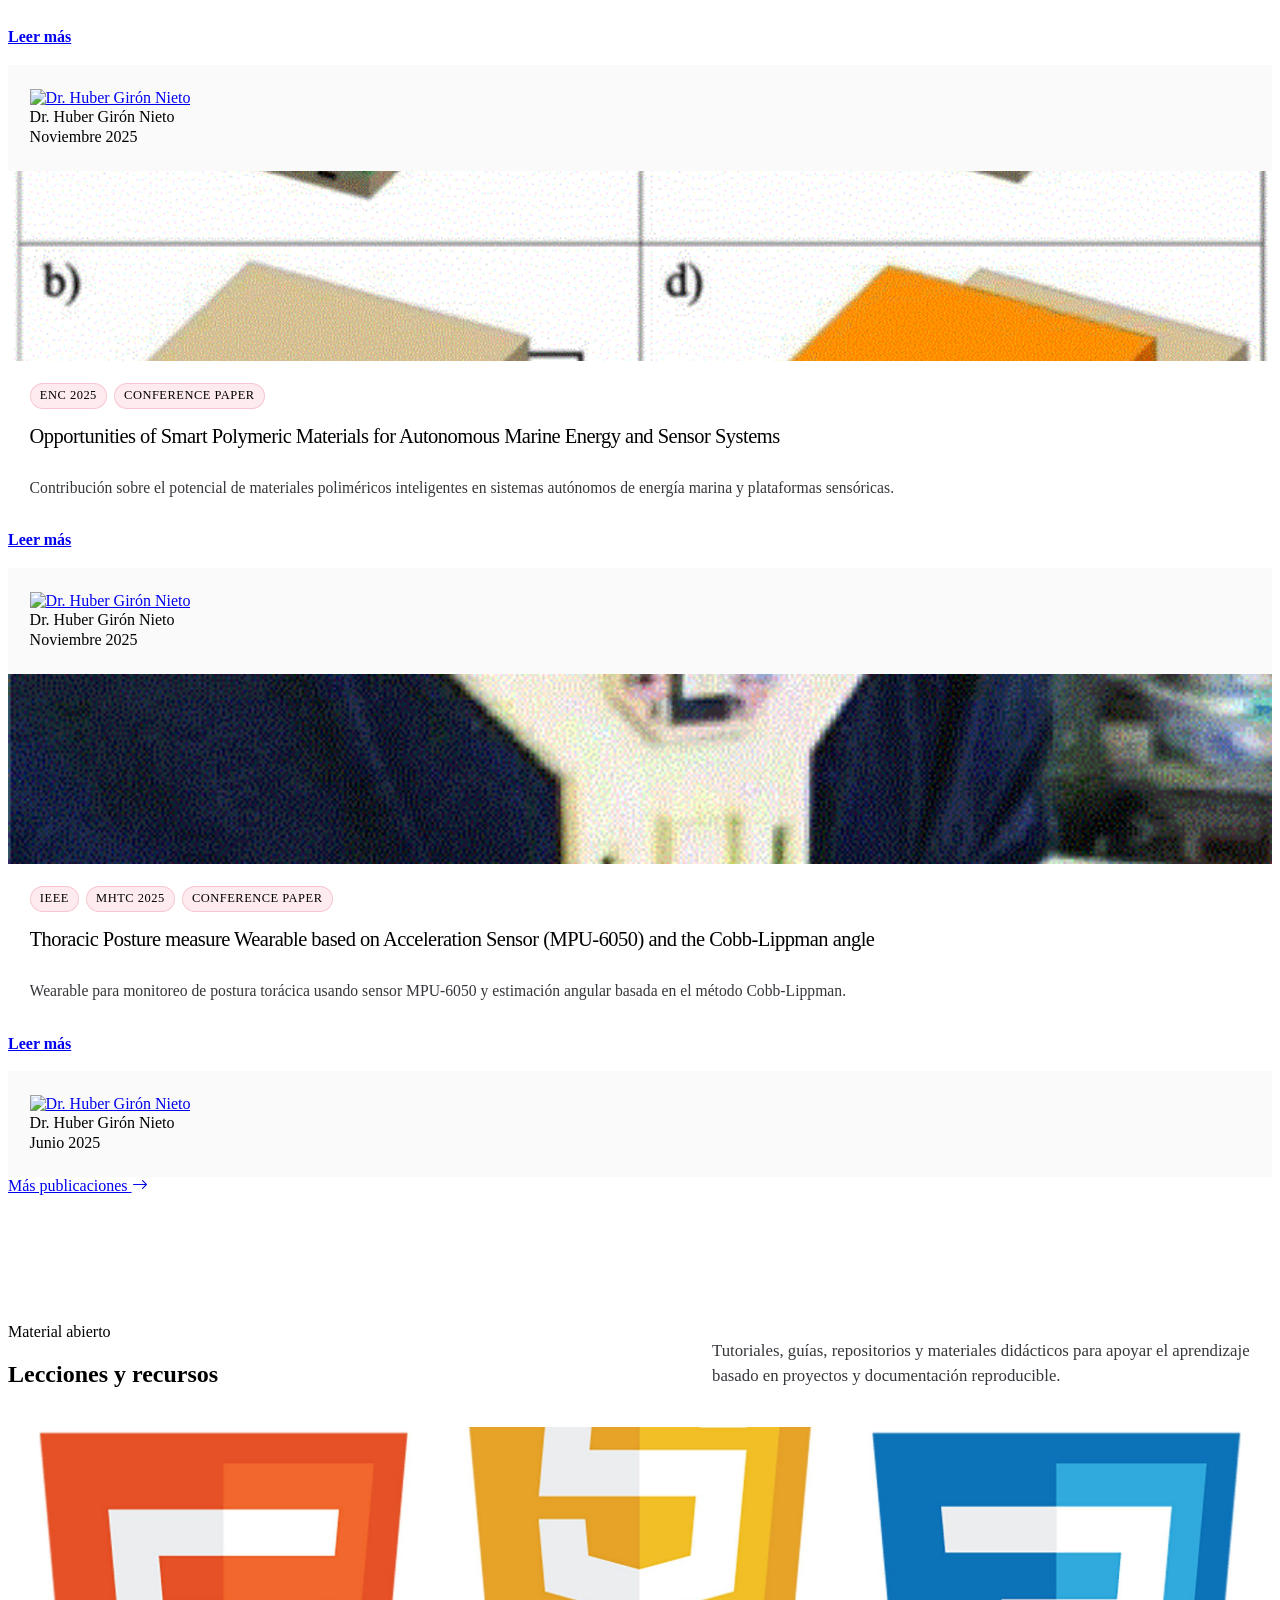
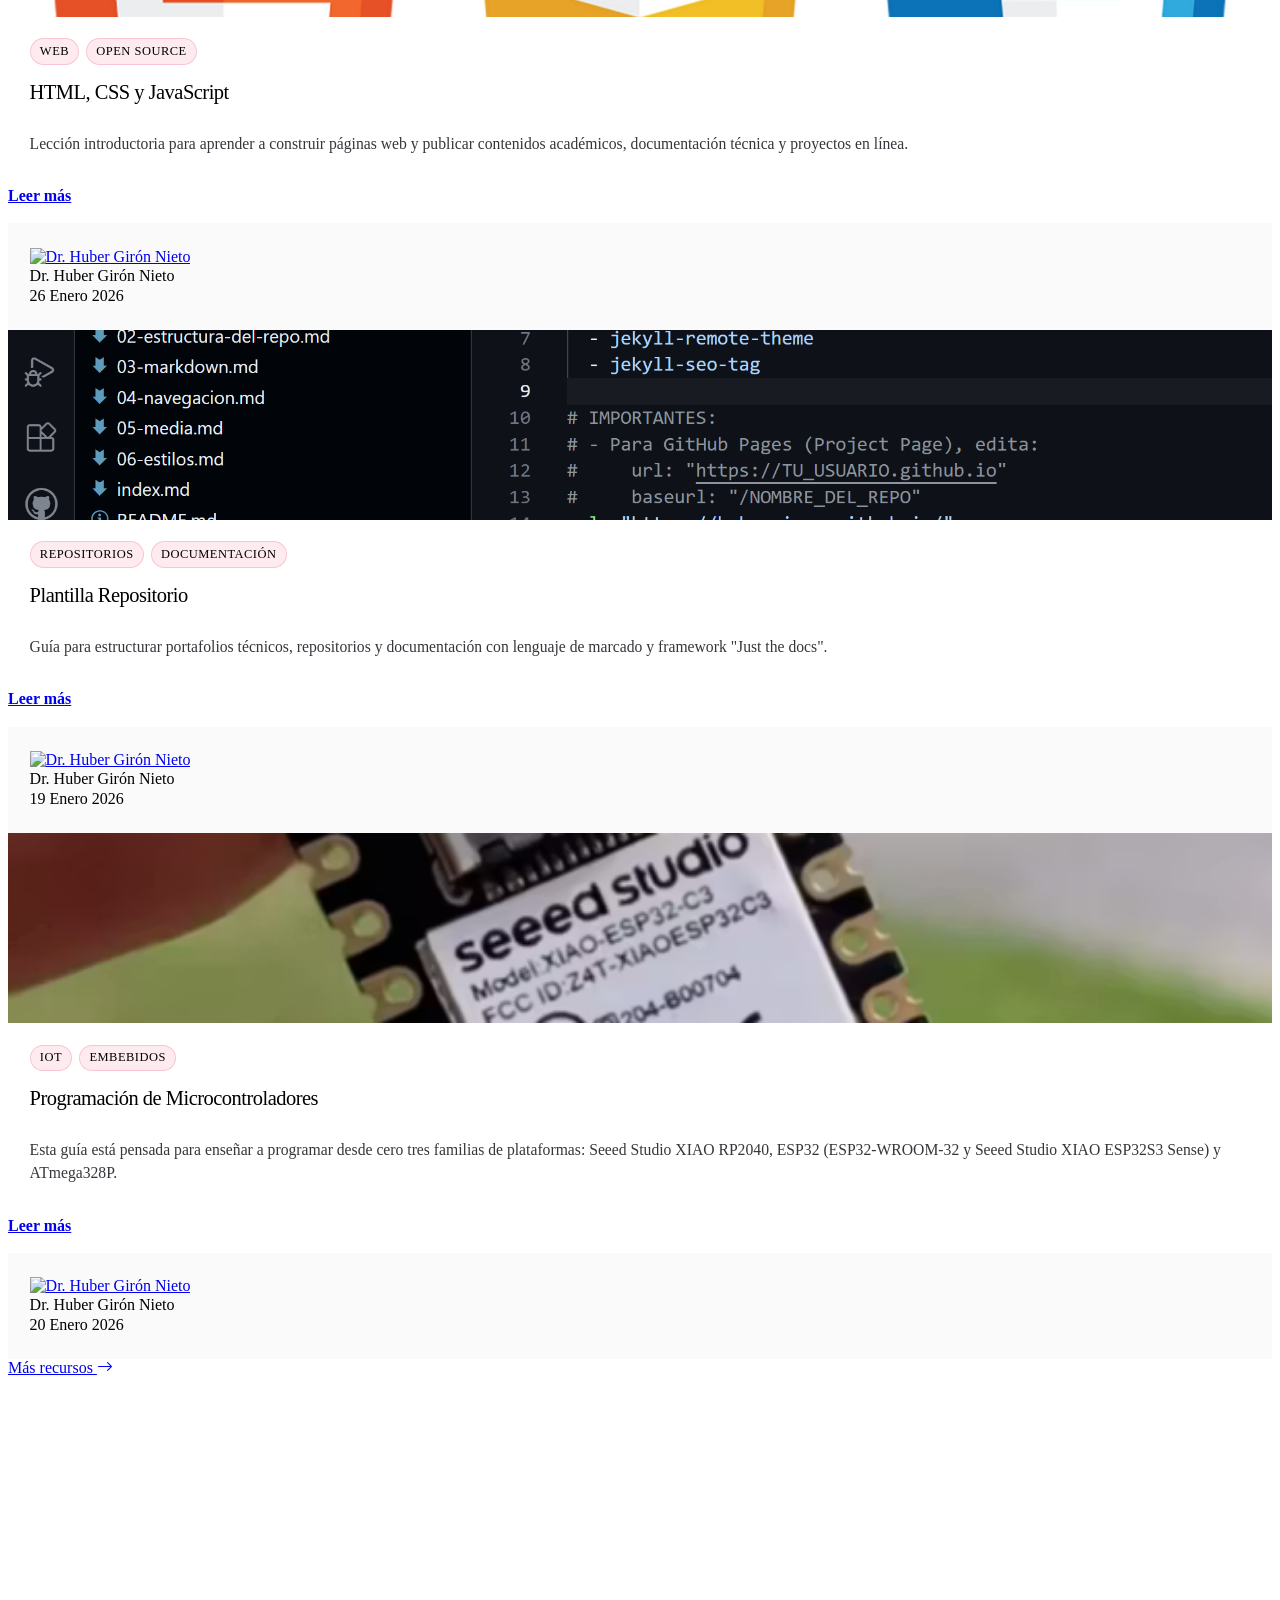
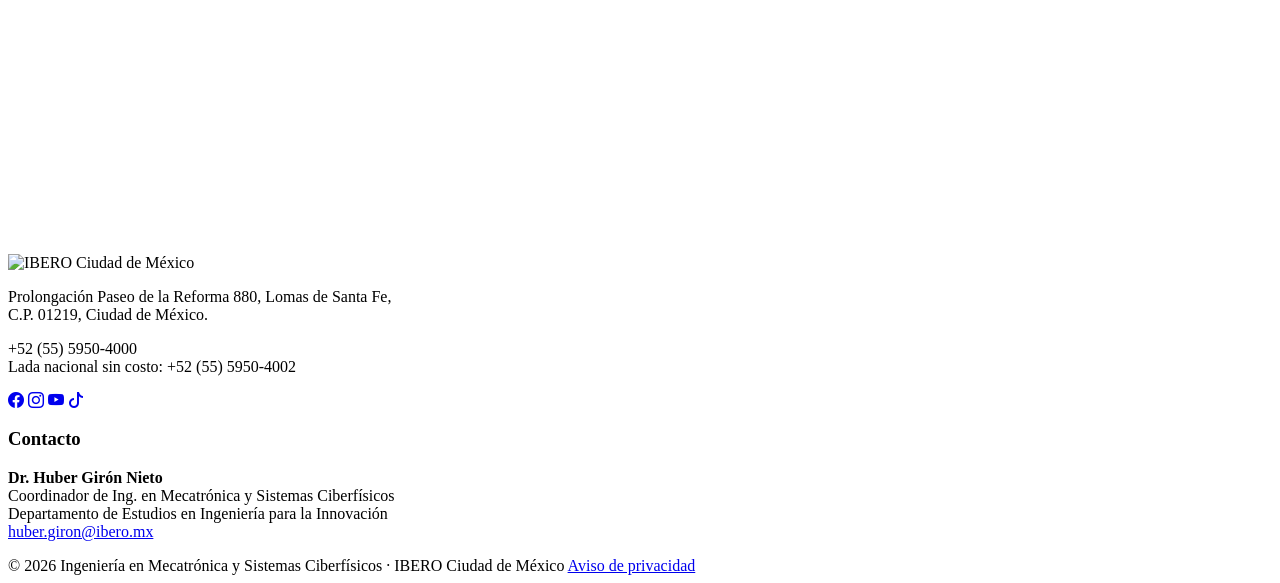
==== commit b7a6e78d: "version 060626" ====
--- a/index.html
+++ b/index.html
@@ -1,383 +1,338 @@
 <!DOCTYPE html>
 <html lang="es">
 <head>
-    <meta charset="utf-8">
-    <meta name="viewport" content="width=device-width, initial-scale=1">
-    <title>Mecatrónica IBERO | Dr. Huber Girón Nieto</title>
-    <meta name="description" content="Perfil académico del Dr. Huber Girón Nieto en Mecatrónica IBERO: robótica ciberfísica, sistemas multi-robot, control distribuido, digital twins, IoT, plataformas experimentales, prototipado y tecnologías abiertas.">
-
-    <link rel="icon" type="image/png" href="/assets/favicon.ico">
-    <link rel="stylesheet" href="/assets/bootstrap.min.css">
-    <link rel="stylesheet" href="https://cdn.jsdelivr.net/npm/bootstrap-icons@1.11.1/font/bootstrap-icons.css">
-
-    <link rel="preconnect" href="https://fonts.googleapis.com">
-    <link rel="preconnect" href="https://fonts.gstatic.com" crossorigin>
-    <link href="https://fonts.googleapis.com/css2?family=Source+Sans+Pro:wght@300;400;600;700&display=swap" rel="stylesheet">
-
-    <link href="/assets/styles.css" rel="stylesheet">
-    <link href="titulo.css" rel="stylesheet">
-
-    <style>
-        .dynamic-content-card {
-            height: 100%;
-            display: flex;
-            flex-direction: column;
-        }
-
-        .dynamic-card-media {
-            height: 176px;
-            overflow: hidden;
-            background: #f4f4f4;
-        }
-
-        .dynamic-card-media img {
-            width: 100%;
-            height: 100%;
-            display: block;
-            object-fit: cover;
-        }
-
-        .dynamic-content-card .card-body {
-            display: flex;
-            flex-direction: column;
-            flex: 1 1 auto;
-            min-height: 260px;
-            padding-top: 1.15rem;
-            padding-bottom: 0.55rem;
-        }
-
-        .dynamic-card-badges {
-            min-height: 2.45rem;
-            max-height: 2.45rem;
-            overflow: hidden;
-            margin-bottom: 0.1rem;
-        }
-
-        .dynamic-card-badges .badge {
-            margin-bottom: 0.15rem !important;
-        }
-
-        .dynamic-card-title {
-            min-height: 4.05rem;
-            margin-top: 0.2rem;
-            margin-bottom: 0.22rem;
-            font-size: 1.02rem;
-            font-weight: 700;
-            display: -webkit-box;
-            -webkit-line-clamp: 3;
-            -webkit-box-orient: vertical;
-            overflow: hidden;
-            line-height: 1.35rem;
-        }
-
-        .dynamic-card-text {
-            min-height: 6.6rem;
-            margin-bottom: 0;
-            font-size: 0.9rem;
-            display: -webkit-box;
-            -webkit-line-clamp: 5;
-            -webkit-box-orient: vertical;
-            overflow: hidden;
-            line-height: 1.32rem;
-            color: #5c636a;
-            flex-grow: 1;
-        }
-
-        .dynamic-card-actions {
-            padding-top: 0.6rem !important;
-            padding-bottom: 1rem !important;
-        }
-
-        .dynamic-content-card .card-footer {
-            min-height: 84px;
-            display: flex;
-            align-items: center;
-        }
-
-        .dynamic-content-card .card-footer .small {
-            line-height: 1.2;
-        }
-
-        @media (max-width: 991.98px) {
-            .dynamic-card-media {
-                height: 168px;
-            }
-
-            .dynamic-content-card .card-body {
-                min-height: auto;
-            }
-
-            .dynamic-card-badges,
-            .dynamic-card-title,
-            .dynamic-card-text,
-            .dynamic-content-card .card-footer {
-                min-height: auto;
-                max-height: none;
-            }
-        }
-    </style>
-
+  <meta charset="utf-8">
+  <meta name="viewport" content="width=device-width, initial-scale=1">
+
+  <title>Dr. Huber Girón Nieto | Mecatrónica y Sistemas Ciberfísicos | IBERO Ciudad de México</title>
+  <meta name="description" content="Perfil académico del Dr. Huber Girón Nieto en la Universidad Iberoamericana Ciudad de México: investigación en robótica, sistemas ciberfísicos, control distribuido, coordinación multi-robot, digital twins, IoT, docencia, proyectos y publicaciones.">
+  <meta property="og:title" content="Dr. Huber Girón Nieto | Robótica, Sistemas Ciberfísicos y Control Distribuido | IBERO">
+  <meta property="og:description" content="Profesor-investigador en robótica ciberfísica, coordinación multi-robot, control distribuido, digital twins, IoT, docencia, proyectos y publicaciones en la IBERO.">
+  <meta property="og:type" content="profile">
+  <meta property="og:url" content="https://mecatronica-ibero.mx/huber-giron/">
+
+  <link rel="icon" type="image/png" href="/assets/favicon.ico">
+  <link rel="stylesheet" href="/assets/bootstrap.min.css">
+  <link rel="stylesheet" href="https://cdn.jsdelivr.net/npm/bootstrap-icons@1.11.1/font/bootstrap-icons.css">
+  <link rel="stylesheet" href="https://use.typekit.net/jov3nat.css">
+  <link href="/assets/css/ibero-site.css" rel="stylesheet">
+  <link href="titulo.css" rel="stylesheet">
 </head>
 
-<body id="page-top">
-    <nav class="navbar navbar-expand-lg navbar-dark sticky-top" id="mainNav">
-        <div class="container-fluid px-lg-4">
-            <a class="navbar-brand" href="/">
-                <img src="/assets/img/logos/new_meca_logo.png" alt="Mecatrónica IBERO">
+<body id="page-top" class="ibero-home ibero-inner-page ibero-profile-page">
+  <nav class="navbar navbar-expand-xl ibero-main-nav" id="mainNav" aria-label="Navegación principal">
+    <div class="container-fluid px-4 px-lg-5">
+      <a class="ibero-logo navbar-brand" href="/" aria-label="Inicio IBERO Mecatrónica">
+        <span class="ibero-logo-stack">
+          <img class="logo-red" src="/assets/img/logos/ibero-logo-red.svg" alt="IBERO Ciudad de México rojo">
+          <img class="logo-white" src="/assets/img/logos/ibero-logo-white.svg" alt="IBERO Ciudad de México blanco">
+        </span>
+        <span class="ibero-program-mark">Mecatrónica y<br>Sistemas Ciberfísicos</span>
+      </a>
+
+      <button class="navbar-toggler" type="button" data-bs-toggle="collapse" data-bs-target="#navbarResponsive" aria-controls="navbarResponsive" aria-expanded="false" aria-label="Mostrar menú">
+        <span class="hamburger-lines" aria-hidden="true"><span></span><span></span><span></span></span>
+      </button>
+
+      <div class="collapse navbar-collapse" id="navbarResponsive">
+        <ul class="navbar-nav ms-auto">
+          <li class="nav-item"><a class="nav-link fw-bold" href="https://preuniversitarios.ibero.mx/">Admisiones</a></li>
+
+          <li class="nav-item dropdown">
+            <a class="nav-link fw-bold dropdown-toggle" href="#" id="vidaDropdown" role="button" data-bs-toggle="dropdown" aria-expanded="false">
+              Vida universitaria
             </a>
-
-            <button class="navbar-toggler" type="button" data-bs-toggle="collapse" data-bs-target="#navbarResponsive"
-                aria-controls="navbarResponsive" aria-expanded="false" aria-label="Mostrar menú">
-                <span class="navbar-toggler-icon"></span>
-            </button>
-
-            <div class="collapse navbar-collapse" id="navbarResponsive">
-                <ul class="navbar-nav ms-auto">
-                    <li class="nav-item">
-                        <a class="nav-link fw-bold" href="https://ibero.mx/es-MX/licenciatura/ingenieria-en-mecatronica-y-sistemas-ciberfisicos">Admisiones</a>
-                    </li>
-
-                    <li class="nav-item dropdown">
-                        <a class="nav-link fw-bold dropdown-toggle" href="#" id="vidaDropdown" role="button"
-                            data-bs-toggle="dropdown" aria-expanded="false">
-                            Vida universitaria
-                        </a>
-                        <ul class="dropdown-menu" aria-labelledby="vidaDropdown">
-                            <li><a class="dropdown-item" href="/vida_universitaria/plan_estudios.html">Plan de estudios</a></li>
-                            <li><a class="dropdown-item" href="/vida_universitaria/grupos_estudiantiles.html">Grupos estudiantiles</a></li>
-                        </ul>
-                    </li>
-
-                    <li class="nav-item dropdown">
-                        <a class="nav-link fw-bold dropdown-toggle" href="#" id="academiaDropdown" role="button"
-                            data-bs-toggle="dropdown" aria-expanded="false">
-                            Academia e investigación
-                        </a>
-                        <ul class="dropdown-menu" aria-labelledby="academiaDropdown">
-                            <li><a class="dropdown-item" href="/academia/academicos.html">Académicos</a></li>
-                        </ul>
-                    </li>
-
-                    <li class="nav-item dropdown">
-                        <a class="nav-link fw-bold dropdown-toggle" href="#" id="instalacionesDropdown" role="button"
-                            data-bs-toggle="dropdown" aria-expanded="false">
-                            Instalaciones
-                        </a>
-                        <ul class="dropdown-menu" aria-labelledby="instalacionesDropdown">
-                            <li><a class="dropdown-item" href="https://laboratorios.ibero.mx/laboratorios/?acp=23">Laboratorios</a></li>
-                        </ul>
-                    </li>
-                </ul>
-            </div>
-        </div>
-    </nav>
-
-    <header class="course-hero">
-        <div class="container px-5">
-            <div class="row gx-5 align-items-center justify-content-center">
-                <div class="col-lg-9 col-xl-8 col-xxl-7">
-                    <div class="my-4 text-center text-xl-start">
-                        <h1 class="display-6 fw-bolder text-white mb-2">Dr. Huber Girón Nieto</h1>
-                        <p class="lead text-white-50 mb-0">Departamento de Estudios en Ingeniería para la Innovación</p>
-                    </div>
+            <ul class="dropdown-menu" aria-labelledby="vidaDropdown">
+              <li><a class="dropdown-item" href="/vida_universitaria/plan_estudios.html">Plan de estudios</a></li>
+              <li><a class="dropdown-item" href="/vida_universitaria/grupos_estudiantiles.html">Grupos estudiantiles</a></li>
+            </ul>
+          </li>
+
+          <li class="nav-item dropdown">
+            <a class="nav-link fw-bold dropdown-toggle active" href="#" id="academiaDropdown" role="button" data-bs-toggle="dropdown" aria-expanded="false">
+              Academia e investigación
+            </a>
+            <ul class="dropdown-menu" aria-labelledby="academiaDropdown">
+              <li><a class="dropdown-item active" href="/academia/academicos.html">Académicos</a></li>
+            </ul>
+          </li>
+
+          <li class="nav-item dropdown">
+            <a class="nav-link fw-bold dropdown-toggle" href="#" id="instalacionesDropdown" role="button" data-bs-toggle="dropdown" aria-expanded="false">
+              Instalaciones
+            </a>
+            <ul class="dropdown-menu" aria-labelledby="instalacionesDropdown">
+              <li><a class="dropdown-item" href="https://laboratorios.ibero.mx/laboratorios/?acp=23">Laboratorios</a></li>
+            </ul>
+          </li>
+        </ul>
+      </div>
+    </div>
+  </nav>
+
+  <main class="ibero-page">
+    <section class="ibero-internal-hero">
+      <div class="container-fluid px-4 px-lg-5">
+        <div class="row justify-content-center">
+          <div class="col-12 col-xxl-11">
+            <nav class="ibero-breadcrumbs" aria-label="Ruta de navegación">
+              <a href="/">Inicio</a>
+              <span class="separator" aria-hidden="true">›</span>
+              <a href="/academia/academicos.html">Academia e investigación</a>
+              <span class="separator" aria-hidden="true">›</span>
+              <span>Dr. Huber Girón Nieto</span>
+            </nav>
+
+            <div class="row g-5 align-items-start">
+              <div class="col-lg-7">
+                <div class="ibero-eyebrow">Perfil académico</div>
+                <h1 class="ibero-internal-title">Dr. Huber Girón Nieto</h1>
+              </div>
+              <div class="col-lg-5 pt-lg-5">
+                <p class="ibero-internal-lead">Profesor-investigador en robótica ciberfísica, coordinación multi-robot, control distribuido, digital twins, IoT, docencia, proyectos y publicaciones en la IBERO Ciudad de México.</p>
+                <div class="ibero-profile-actions">
+                  <a class="btn btn-ibero btn-ibero-red" href="mailto:huber.giron@ibero.mx"><i class="bi bi-envelope me-2"></i>Contacto</a>
+                  <a class="btn btn-ibero btn-ibero-outline" href="https://scholar.google.com/citations?user=lC-cm-QAAAAJ&amp;hl=es" target="_blank" rel="noopener">Google Scholar</a>
                 </div>
-            </div>
-        </div>
-    </header>
-
-    <section>
-        <div class="container px-5 my-5">
-            <div class="row gx-5">
-                <div class="col-lg-5">
-                    <div class="card shadow-sm border-0 h-100">
-                        <div class="card-body p-4">
-                            <div class="text-center">
-                                <img class="img-fluid rounded-circle mb-4 px-4" width="200" src="/assets/img/team/huber.jpg" alt="Dr. Huber Girón Nieto">
-                                <h5 class="fw-bolder">Dr. Huber Girón Nieto</h5>
-                                <div class="fst-italic text-muted">Académico de Tiempo Completo</div>
-                            </div>
-
-                            <div class="mb-2 text-center" style="color:#ef4044;">
-                                <i class="bi bi-envelope text-primary"></i>
-                                huber.giron@ibero.mx
-                            </div>
-
-                            <div class="d-flex justify-content-center gap-3 mb-4 fs-5">
-                                <a href="https://www.linkedin.com/in/hubergiron/" class="text-decoration-none text-primary" aria-label="LinkedIn">
-                                    <i class="bi bi-linkedin"></i>
-                                </a>
-                                <a href="https://github.com/HuberGiron" class="text-decoration-none text-primary" aria-label="GitHub">
-                                    <i class="bi bi-github"></i>
-                                </a>
-                                <a href="https://scholar.google.com/citations?user=lC-cm-QAAAAJ&hl=es" class="text-decoration-none text-primary" aria-label="google">
-                                    <i class="bi bi-google"></i>
-                                </a>
-                            </div>
-
-                            <ul class="list-unstyled mb-0">
-                                <li class="mb-2"><strong>Tópicos de interés:</strong></li>
-                                <li class="mb-0">
-                                    <span class="badge bg-primary bg-gradient rounded-pill mb-2">CPS</span>
-                                    <span class="badge bg-primary bg-gradient rounded-pill mb-2">Robótica</span>
-                                    <span class="badge bg-primary bg-gradient rounded-pill mb-2">Control distribuido</span>
-                                    <span class="badge bg-primary bg-gradient rounded-pill mb-2">IoT</span>
-                                    <span class="badge bg-primary bg-gradient rounded-pill mb-2">XR</span>
-                                    <span class="badge bg-primary bg-gradient rounded-pill mb-2">IA</span>
-                                    <span class="badge bg-primary bg-gradient rounded-pill mb-2">Prototipado rápido</span>
-                                </li>
-                            </ul>
-                        </div>
-                    </div>
+              </div>
+            </div>
+          </div>
+        </div>
+      </div>
+    </section>
+
+    <section class="ibero-profile-summary-section">
+      <div class="container-fluid px-4 px-lg-5">
+        <div class="row justify-content-center">
+          <div class="col-12 col-xxl-11">
+            <div class="row g-4 align-items-stretch">
+              <div class="col-lg-4">
+                <article class="ibero-profile-card">
+                  <img class="ibero-profile-photo" src="/assets/img/team/huber2.png" alt="Dr. Huber Girón Nieto" loading="lazy">
+                  <h2 class="ibero-profile-name">Dr. Huber Girón Nieto</h2>
+                  <div class="ibero-profile-role">Coordinador del programa en Ingeniería Mecatrónica y Sistemas Ciberfísicos</div>
+                  <a class="ibero-profile-email" href="mailto:huber.giron@ibero.mx"><i class="bi bi-envelope"></i>huber.giron@ibero.mx</a>
+
+                  <div class="ibero-profile-social" aria-label="Redes académicas y profesionales">
+                    <a href="https://www.linkedin.com/in/hubergiron/" target="_blank" rel="noopener" aria-label="LinkedIn"><i class="bi bi-linkedin"></i></a>
+                    <a href="https://github.com/HuberGiron" target="_blank" rel="noopener" aria-label="GitHub"><i class="bi bi-github"></i></a>
+                    <a href="https://scholar.google.com/citations?user=lC-cm-QAAAAJ&amp;hl=es" target="_blank" rel="noopener" aria-label="Google Scholar"><i class="bi bi-google"></i></a>
+                  </div>
+
+                  <div class="ibero-profile-tags" aria-label="Tópicos de interés">
+                    <span class="ibero-profile-tag">CPS</span>
+                    <span class="ibero-profile-tag">Robótica</span>
+                    <span class="ibero-profile-tag">Control distribuido</span>
+                    <span class="ibero-profile-tag">IoT</span>
+                    <span class="ibero-profile-tag">XR</span>
+                    <span class="ibero-profile-tag">IA</span>
+                    <span class="ibero-profile-tag">Prototipado rápido</span>
+                  </div>
+                </article>
+              </div>
+
+              <div class="col-lg-8">
+                <article class="ibero-profile-text-card h-100">
+                  <div class="ibero-section-kicker">Resumen</div>
+                  <h2 class="ibero-section-title">Robótica, sistemas ciberfísicos e innovación tecnológica</h2>
+                  <p>Académico de Tiempo Completo y Profesor-Investigador en la Universidad Iberoamericana Ciudad de México, donde desarrollo investigación en robótica ciberfísica y coordinación multi-robot. Mi trabajo integra modelado, análisis, validación experimental e implementación tecnológica, con una visión de Arquitecto de Sistemas Ciberfísicos Inteligentes.</p>
+                  <p>Doctor en Ciencias de la Ingeniería por la Universidad Iberoamericana Ciudad de México, Maestro en Ciencias Computacionales y Telecomunicaciones, Maestro en Innovación y Desarrollo Tecnológico, e Ingeniero en Electrónica y Comunicaciones e Ingeniero en Mecatrónica por la Universidad Iberoamericana Puebla.</p>
+                </article>
+              </div>
+            </div>
+
+            <div class="row justify-content-center mt-4">
+              <div class="col-lg-10">
+                <article class="ibero-profile-line-card">
+                  <div class="ibero-section-kicker">Líneas de investigación</div>
+                  <ul class="ibero-profile-line-list">
+                    <li><i class="bi bi-caret-right-fill"></i><span>Robótica ciberfísica y coordinación multi-robot.</span></li>
+                    <li><i class="bi bi-caret-right-fill"></i><span>Control distribuido y comunicación en red.</span></li>
+                    <li><i class="bi bi-caret-right-fill"></i><span>Digital twins, agentes virtuales y sincronización entre espacios de trabajo.</span></li>
+                    <li><i class="bi bi-caret-right-fill"></i><span>Prototipado, fabricación digital, tecnologías abiertas y democratización tecnológica.</span></li>
+                  </ul>
+                </article>
+              </div>
+            </div>
+          </div>
+        </div>
+      </div>
+    </section>
+
+    <section class="ibero-profile-focus-section">
+      <div class="container-fluid px-4 px-lg-5">
+        <div class="row justify-content-center">
+          <div class="col-12 col-xxl-11">
+            <div class="ibero-profile-section-head">
+              <div>
+                <div class="ibero-section-kicker">Enfoque académico</div>
+                <h2 class="ibero-section-title">Investigación, docencia y transferencia</h2>
+              </div>
+              <p>El perfil integra investigación aplicada, formación universitaria y documentación abierta de proyectos para estudiantes, laboratorios y comunidades académicas.</p>
+            </div>
+
+            <div class="row g-4">
+              <div class="col-md-4">
+                <article class="ibero-profile-focus-card">
+                  <i class="bi bi-cpu-fill"></i>
+                  <h3>Investigación</h3>
+                  <p>Desarrollo investigación en sistemas ciberfísicos, robots móviles, coordinación multi-robot, comunicación con retardos y digital twins, combinando teoría, simulación y validación experimental.</p>
+                </article>
+              </div>
+              <div class="col-md-4">
+                <article class="ibero-profile-focus-card">
+                  <i class="bi bi-mortarboard-fill"></i>
+                  <h3>Docencia y formación</h3>
+                  <p>Acompaño a estudiantes en cursos, tesis, prototipos y proyectos interdisciplinarios, integrando automatización, robótica, redes, control, prototipado y desarrollo experimental.</p>
+                </article>
+              </div>
+              <div class="col-md-4">
+                <article class="ibero-profile-focus-card">
+                  <i class="bi bi-tools"></i>
+                  <h3>Tecnología abierta</h3>
+                  <p>Impulso el uso de tecnologías abiertas, repositorios, open source, prototipado rápido y entornos tipo FabLab para facilitar acceso, colaboración y transferencia de conocimiento.</p>
+                </article>
+              </div>
+            </div>
+          </div>
+        </div>
+      </div>
+    </section>
+
+    <section class="ibero-profile-dynamic-section is-soft" aria-labelledby="cursos-title">
+      <div class="container-fluid px-4 px-lg-5">
+        <div class="row justify-content-center">
+          <div class="col-12 col-xxl-11">
+            <div class="ibero-profile-section-head">
+              <div>
+                <div class="ibero-section-kicker">Docencia</div>
+                <h2 class="ibero-section-title" id="cursos-title">Cursos</h2>
+              </div>
+              <p>Asignaturas, laboratorios y experiencias formativas relacionadas con mecatrónica, automatización, sistemas ciberfísicos y robótica.</p>
+            </div>
+            <div data-dynamic-section="cursos">
+              <div class="ibero-dynamic-loading" role="status">Cargando cursos...</div>
+            </div>
+          </div>
+        </div>
+      </div>
+    </section>
+
+    <section class="ibero-profile-dynamic-section" aria-labelledby="proyectos-title">
+      <div class="container-fluid px-4 px-lg-5">
+        <div class="row justify-content-center">
+          <div class="col-12 col-xxl-11">
+            <div class="ibero-profile-section-head">
+              <div>
+                <div class="ibero-section-kicker">Desarrollo experimental</div>
+                <h2 class="ibero-section-title" id="proyectos-title">Proyectos</h2>
+              </div>
+              <p>Prototipos, plataformas experimentales, sistemas interactivos y desarrollos aplicados a robótica, IA, IoT y fabricación digital.</p>
+            </div>
+            <div data-dynamic-section="proyectos">
+              <div class="ibero-dynamic-loading" role="status">Cargando proyectos...</div>
+            </div>
+          </div>
+        </div>
+      </div>
+    </section>
+
+    <section class="ibero-profile-dynamic-section is-soft" aria-labelledby="publicaciones-title">
+      <div class="container-fluid px-4 px-lg-5">
+        <div class="row justify-content-center">
+          <div class="col-12 col-xxl-11">
+            <div class="ibero-profile-section-head">
+              <div>
+                <div class="ibero-section-kicker">Investigación</div>
+                <h2 class="ibero-section-title" id="publicaciones-title">Publicaciones</h2>
+              </div>
+              <p>Producción académica vinculada con control, robótica, sistemas ciberfísicos, innovación tecnológica y validación experimental.</p>
+            </div>
+            <div data-dynamic-section="publicaciones">
+              <div class="ibero-dynamic-loading" role="status">Cargando publicaciones...</div>
+            </div>
+          </div>
+        </div>
+      </div>
+    </section>
+
+    <section class="ibero-profile-dynamic-section" aria-labelledby="recursos-title">
+      <div class="container-fluid px-4 px-lg-5">
+        <div class="row justify-content-center">
+          <div class="col-12 col-xxl-11">
+            <div class="ibero-profile-section-head">
+              <div>
+                <div class="ibero-section-kicker">Material abierto</div>
+                <h2 class="ibero-section-title" id="recursos-title">Lecciones y recursos</h2>
+              </div>
+              <p>Tutoriales, guías, repositorios y materiales didácticos para apoyar el aprendizaje basado en proyectos y documentación reproducible.</p>
+            </div>
+            <div data-dynamic-section="recursos">
+              <div class="ibero-dynamic-loading" role="status">Cargando recursos...</div>
+            </div>
+
+            <aside class="ibero-profile-cta mt-5">
+              <div class="row g-4 align-items-center">
+                <div class="col-xl-8">
+                  <h2>Investigación, proyectos y recursos</h2>
+                  <p>Líneas de investigación, publicaciones, plataformas experimentales y materiales abiertos del perfil académico.</p>
                 </div>
 
-                <div class="col-lg-7">
-                    <div class="my-1">
-                        <h2 class="fw-bolder fs-4 mb-3">Resumen</h2>
-                        <p class="lead fw-normal text-muted mb-3" style="font-size: 1rem;">
-                            Académico de Tiempo Completo y Profesor-Investigador en la Universidad Iberoamericana Ciudad de México, donde desarrollo investigación en robótica ciberfísica y coordinación multi-robot. Mi trabajo integra modelado, análisis, validación experimental e implementación tecnológica, con una visión de Arquitecto de Sistemas Ciberfísicos Inteligentes.
-                        </p>
-                        <p class="lead fw-normal text-muted mb-3" style="font-size: 1rem;">
-                            Doctor en Ciencias de la Ingeniería por la Universidad Iberoamericana Ciudad de México, Maestro en Ciencias Computacionales y Telecomunicaciones, Maestro en Innovación y Desarrollo Tecnológico, e Ingeniero en Electrónica y Comunicaciones e Ingeniero en Mecatrónica por la Universidad Iberoamericana Puebla.
-                        </p>
-                    </div>
+                <div class="col-xl-4">
+                  <div class="ibero-profile-cta-actions justify-content-xl-end">
+                    <a class="btn ibero-profile-cta-btn ibero-profile-cta-btn-outline" href="mas-contenido.html?tipo=proyectos">
+                      Proyectos
+                    </a>
+                    <a class="btn ibero-profile-cta-btn ibero-profile-cta-btn-outline" href="mas-contenido.html?tipo=publicaciones">
+                      Investigación
+                    </a>
+                  </div>
                 </div>
-            </div>
-
-            <div class="row justify-content-center mt-4">
-                <div class="col-lg-10 col-xl-9">
-                    <div class="card shadow-sm border-0">
-                        <div class="card-body p-4 p-lg-5 text-center">
-                            <h2 class="fw-bolder fs-4 mb-4">Líneas de investigación</h2>
-                            <ul class="list-unstyled mb-0 text-start d-inline-block">
-                                <li class="mb-2"><i class="bi bi-caret-right-fill text-primary"></i> Robótica ciberfísica y coordinación multi-robot.</li>
-                                <li class="mb-2"><i class="bi bi-caret-right-fill text-primary"></i> Control distribuido y comunicación en red.</li>
-                                <li class="mb-2"><i class="bi bi-caret-right-fill text-primary"></i> Digital twins, agentes virtuales y sincronización entre espacios de trabajo.</li>
-                                <li><i class="bi bi-caret-right-fill text-primary"></i> Prototipado, fabricación digital, tecnologías abiertas y democratización tecnológica.</li>
-                            </ul>
-                        </div>
-                    </div>
-                </div>
-            </div>
-        </div>
-    </section>
-
-    <section class="py-2 bg-light">
-        <div class="container px-5 my-4">
-            <h2 class="fw-bolder fs-5 mb-4">Enfoque académico</h2>
-            <div class="row gx-5">
-                <div class="col-md-4 mb-4">
-                    <div class="card h-100 shadow-sm border-0">
-                        <div class="card-body p-4">
-                            <div class="d-flex align-items-center mb-3">
-                                <i class="bi bi-cpu-fill fs-3 text-primary me-3"></i>
-                                <h3 class="fs-5 mb-0">Investigación</h3>
-                            </div>
-                            <p class="text-muted mb-0">Desarrollo investigación en sistemas ciberfísicos, robots móviles, coordinación multi-robot, comunicación con retardos y digital twins, combinando teoría, simulación y validación experimental.</p>
-                        </div>
-                    </div>
-                </div>
-                <div class="col-md-4 mb-4">
-                    <div class="card h-100 shadow-sm border-0">
-                        <div class="card-body p-4">
-                            <div class="d-flex align-items-center mb-3">
-                                <i class="bi bi-mortarboard-fill fs-3 text-primary me-3"></i>
-                                <h3 class="fs-5 mb-0">Docencia y formación</h3>
-                            </div>
-                            <p class="text-muted mb-0">Acompaño a estudiantes en cursos, tesis, prototipos y proyectos interdisciplinarios, integrando automatización, robótica, redes, control, prototipado y desarrollo experimental.</p>
-                        </div>
-                    </div>
-                </div>
-                <div class="col-md-4 mb-4">
-                    <div class="card h-100 shadow-sm border-0">
-                        <div class="card-body p-4">
-                            <div class="d-flex align-items-center mb-3">
-                                <i class="bi bi-tools fs-3 text-primary me-3"></i>
-                                <h3 class="fs-5 mb-0">Tecnología abierta</h3>
-                            </div>
-                            <p class="text-muted mb-0">Impulso el uso de tecnologías abiertas, repositorios, open source, prototipado rápido y entornos tipo FabLab para facilitar acceso, colaboración y transferencia de conocimiento.</p>
-                        </div>
-                    </div>
-                </div>
-            </div>
-        </div>
-    </section>
-
-
-    <section style="padding-top: 1rem;">
-    <div class="container px-5 my-2">
-        <h2 class="fw-bolder fs-5 mb-4">Cursos</h2>
-        <div data-dynamic-section="cursos">
-            <div class="alert alert-light border shadow-sm" role="status">
-                Cargando cursos...
-            </div>
-        </div>
-    </div>
-</section>
-
-    <section>
-    <div class="container px-5 my-4">
-        <h2 class="fw-bolder fs-5 mb-4">Proyectos</h2>
-        <div data-dynamic-section="proyectos">
-            <div class="alert alert-light border shadow-sm" role="status">
-                Cargando proyectos...
-            </div>
-        </div>
-    </div>
-</section>
-
-    <section class="py-1">
-    <div class="container px-5 my-2">
-        <h2 class="fw-bolder fs-5 mb-4">Publicaciones</h2>
-        <div data-dynamic-section="publicaciones">
-            <div class="alert alert-light border shadow-sm" role="status">
-                Cargando publicaciones...
-            </div>
-        </div>
-    </div>
-</section>
-
-    <section class="py-1">
-    <div class="container px-5 my-2">
-        <h2 class="fw-bolder fs-5 mb-4">Lecciones y recursos</h2>
-        <div data-dynamic-section="recursos">
-            <div class="alert alert-light border shadow-sm" role="status">
-                Cargando recursos...
-            </div>
-        </div>
-    </div>
-
-    <div class="container px-2 my-5">
-        <aside class="bg-primary bg-gradient rounded-3 p-4 p-sm-5 mt-5">
-            <div class="d-flex align-items-center justify-content-between flex-column flex-xl-row text-center text-xl-start">
-                <div class="mb-4 mb-xl-0">
-                    <div class="fs-3 fw-bold text-white">Investigación, proyectos y recursos</div>
-                    <div class="text-white-50">Líneas de investigación, publicaciones, plataformas experimentales y materiales abiertos.</div>
-                </div>
-                <div class="d-grid gap-3 d-sm-flex justify-content-sm-center justify-content-xl-start">
-                    <div class="input-group mb-2">
-                        <a href="mas-contenido.html?tipo=proyectos">
-                            <button class="btn btn-outline-light btn-lg px-4" type="button">Proyectos</button>
-                        </a>
-                    </div>
-                    <div class="input-group mb-2">
-                        <a href="mas-contenido.html?tipo=publicaciones">
-                            <button class="btn btn-outline-light btn-lg px-4" type="button">Investigación</button>
-                        </a>
-                    </div>
-                </div>
-            </div>
-        </aside>
-    </div>
-</section>
-
-    <footer class="py-4 bg-dark text-white-50">
-        <div class="container text-center">
-            <small>&copy; 2025 Mecatrónica IBERO · <a href="#" class="link-light">Aviso de privacidad</a></small>
-        </div>
+              </div>
+            </aside>
+          </div>
+        </div>
+      </div>
+    </section>
+
+    <footer class="ibero-footer">
+      <div class="container-fluid px-4 px-lg-5">
+        <div class="row g-5 align-items-start">
+          <div class="col-lg-6">
+            <img src="/assets/img/logos/ibero-logo-red.svg" alt="IBERO Ciudad de México" class="ibero-footer-logo">
+            <p>Prolongación Paseo de la Reforma 880, Lomas de Santa Fe,<br>C.P. 01219, Ciudad de México.</p>
+            <p class="mb-0">+52 (55) 5950-4000<br>Lada nacional sin costo: +52 (55) 5950-4002</p>
+            <div class="ibero-social">
+              <a href="https://www.facebook.com/laibero" data-social="facebook" aria-label="Facebook IBERO"><i class="bi bi-facebook"></i></a>
+              <a href="https://www.instagram.com/ibero_cdmx/" data-social="instagram" aria-label="Instagram IBERO CDMX"><i class="bi bi-instagram"></i></a>
+              <a href="https://www.youtube.com/@UIberoamericana" data-social="youtube" aria-label="YouTube IBERO"><i class="bi bi-youtube"></i></a>
+              <a href="https://www.tiktok.com/@ibero.cdmx" data-social="tiktok" aria-label="TikTok IBERO CDMX"><i class="bi bi-tiktok"></i></a>
+            </div>
+          </div>
+
+          <div class="col-lg-6">
+            <div class="ibero-footer-contact-simple">
+              <h3>Contacto</h3>
+              <p>
+                <strong>Dr. Huber Girón Nieto</strong><br>
+                Coordinador de Ing. en Mecatrónica y Sistemas Ciberfísicos<br>
+                Departamento de Estudios en Ingeniería para la Innovación<br>
+                <a href="mailto:huber.giron@ibero.mx">huber.giron@ibero.mx</a>
+              </p>
+            </div>
+          </div>
+        </div>
+        <div class="ibero-footer-bottom d-flex flex-column flex-md-row justify-content-between gap-2">
+          <span>© 2026 Ingeniería en Mecatrónica y Sistemas Ciberfísicos · IBERO Ciudad de México</span>
+          <a href="#">Aviso de privacidad</a>
+        </div>
+      </div>
     </footer>
-
-    <script src="https://cdn.jsdelivr.net/npm/bootstrap@5.1.3/dist/js/bootstrap.bundle.min.js"></script>
-    <script src="/js/scripts.js"></script>
-    <script src="js/content-loader.js"></script>
+  </main>
+
+  <script src="https://cdn.jsdelivr.net/npm/bootstrap@5.3.7/dist/js/bootstrap.bundle.min.js" crossorigin="anonymous"></script>
+  <script src="/assets/js/site-config.js"></script>
+  <script src="/assets/js/ibero-navbar.js"></script>
+  <script src="js/content-loader.js"></script>
 </body>
 </html>
--- a/titulo.css
+++ b/titulo.css
@@ -1,279 +1,764 @@
-
+/* ========================================================================== 
+   Perfil académico · Dr. Huber Girón Nieto
+   --------------------------------------------------------------------------
+   Complemento específico para /huber-giron/.
+   Requiere cargar primero /assets/css/ibero-site.css.
+   ========================================================================== */
+
+/* --------------------------------------------------------------------------
+   Hero y resumen del perfil
+   -------------------------------------------------------------------------- */
+.ibero-profile-page .ibero-internal-hero {
+  padding-bottom: clamp(2.4rem, 4vw, 4.2rem);
+}
+
+.ibero-profile-actions {
+  display: flex;
+  flex-wrap: wrap;
+  gap: .85rem;
+  margin-top: 2rem;
+}
+
+.ibero-profile-summary-section {
+  background: var(--ibero-soft);
+  padding: clamp(3rem, 5vw, 5rem) 0;
+}
+
+.ibero-profile-card,
+.ibero-profile-text-card,
+.ibero-profile-line-card,
+.ibero-profile-focus-card,
+.dynamic-content-card {
+  height: 100%;
+  background: #fff;
+  border: 1px solid var(--ibero-border);
+  border-radius: 0;
+  box-shadow: none;
+}
+
+.ibero-profile-card {
+  padding: clamp(1.5rem, 2.5vw, 2.2rem);
+  text-align: center;
+}
+
+.ibero-profile-photo {
+  width: min(210px, 68vw);
+  aspect-ratio: 1 / 1;
+  object-fit: cover;
+  border-radius: 50%;
+  background: #f1f1f1;
+  margin-bottom: 1.35rem;
+}
+
+.ibero-profile-name {
+  margin: 0 0 .55rem;
+  color: var(--ibero-black);
+  font-family: var(--ibero-serif);
+  font-size: clamp(2rem, 3.2vw, 3rem);
+  font-weight: 500;
+  line-height: .98;
+  letter-spacing: -.035em;
+}
+
+.ibero-profile-role {
+  color: var(--ibero-red);
+  font-size: .98rem;
+  font-weight: 400;
+  line-height: 1.3;
+  margin-bottom: 1.1rem;
+}
+
+.ibero-profile-email {
+  display: inline-flex;
+  align-items: center;
+  justify-content: center;
+  gap: .42rem;
+  color: var(--ibero-black);
+  font-size: .9rem;
+  font-weight: 400;
+  text-decoration: none;
+  overflow-wrap: anywhere;
+}
+
+.ibero-profile-email:hover,
+.ibero-profile-email:focus {
+  color: var(--ibero-red);
+  text-decoration: underline;
+}
+
+.ibero-profile-social {
+  display: flex;
+  justify-content: center;
+  flex-wrap: wrap;
+  gap: .75rem;
+  margin: 1.35rem 0 1.15rem;
+}
+
+.ibero-profile-social a {
+  display: inline-flex;
+  align-items: center;
+  justify-content: center;
+  width: 44px;
+  height: 44px;
+  border: 1px solid var(--ibero-border);
+  border-radius: 50%;
+  color: var(--ibero-black);
+  font-size: 1.15rem;
+  text-decoration: none;
+  transition: border-color .18s ease, color .18s ease;
+}
+
+.ibero-profile-social a:hover,
+.ibero-profile-social a:focus {
+  color: var(--ibero-red);
+  border-color: var(--ibero-red);
+}
+
+.ibero-profile-tags {
+  display: flex;
+  flex-wrap: wrap;
+  justify-content: center;
+  gap: .45rem;
+  margin-top: 1.1rem;
+}
+
+.ibero-profile-tag,
+.dynamic-card-badges .badge,
+.ibero-profile-page .badge.bg-primary,
+.ibero-profile-page .badge.bg-primary.bg-gradient {
+  display: inline-flex;
+  align-items: center;
+  border-radius: 999px !important;
+  background: rgba(224, 0, 52, .08) !important;
+  color: var(--ibero-red) !important;
+  border: 1px solid rgba(224, 0, 52, .16);
+  font-size: .78rem;
+  font-weight: 500;
+  letter-spacing: .04em;
+  text-transform: uppercase;
+}
+
+.ibero-profile-text-card {
+  padding: clamp(1.7rem, 3vw, 2.7rem);
+}
+
+.ibero-profile-text-card p {
+  color: #34373b;
+  font-size: clamp(1.03rem, 1.2vw, 1.18rem);
+  line-height: 1.6;
+}
+
+.ibero-profile-text-card p:last-child {
+  margin-bottom: 0;
+}
+
+.ibero-profile-line-card {
+  padding: clamp(1.7rem, 3vw, 2.5rem);
+}
+
+.ibero-profile-line-list {
+  list-style: none;
+  margin: 0;
+  padding: 0;
+}
+
+.ibero-profile-line-list li {
+  display: flex;
+  gap: .75rem;
+  align-items: flex-start;
+  color: #34373b;
+  font-size: clamp(1.02rem, 1.15vw, 1.16rem);
+  line-height: 1.52;
+}
+
+.ibero-profile-line-list li + li {
+  margin-top: .85rem;
+}
+
+.ibero-profile-line-list i {
+  color: var(--ibero-red);
+  line-height: 1.4;
+  flex: 0 0 auto;
+}
+
+/* --------------------------------------------------------------------------
+   Tarjetas editoriales del perfil
+   -------------------------------------------------------------------------- */
+.ibero-profile-focus-section {
+  background: #fff;
+  padding: clamp(3rem, 5vw, 5rem) 0;
+}
+
+.ibero-profile-focus-card {
+  padding: clamp(1.5rem, 2.4vw, 2rem);
+}
+
+.ibero-profile-focus-card i {
+  display: inline-flex;
+  align-items: center;
+  justify-content: center;
+  width: 52px;
+  height: 52px;
+  border-radius: 50%;
+  margin-bottom: 1.1rem;
+  color: var(--ibero-red);
+  background: rgba(224, 0, 52, .08);
+  font-size: 1.45rem;
+}
+
+.ibero-profile-focus-card h3 {
+  margin: 0 0 .75rem;
+  color: var(--ibero-black);
+  font-family: var(--ibero-serif);
+  font-size: clamp(1.8rem, 2.8vw, 2.6rem);
+  font-weight: 500;
+  line-height: 1;
+  letter-spacing: -.035em;
+}
+
+.ibero-profile-focus-card p {
+  margin: 0;
+  color: #34373b;
+  font-size: 1.03rem;
+  line-height: 1.52;
+}
+
+/* --------------------------------------------------------------------------
+   Secciones dinámicas: cursos, proyectos, publicaciones y recursos
+   -------------------------------------------------------------------------- */
+.ibero-profile-dynamic-section {
+  padding: clamp(3.2rem, 5vw, 5.4rem) 0;
+}
+
+.ibero-profile-dynamic-section.is-soft {
+  background: var(--ibero-soft);
+}
+
+.ibero-profile-section-head {
+  display: flex;
+  align-items: end;
+  justify-content: space-between;
+  gap: 2rem;
+  margin-bottom: clamp(1.6rem, 3vw, 2.7rem);
+}
+
+.ibero-profile-section-head .ibero-section-title {
+  margin-bottom: 0;
+}
+
+.ibero-profile-section-head p {
+  max-width: 560px;
+  margin: 0;
+  color: #34373b;
+  font-size: 1.05rem;
+  line-height: 1.5;
+}
+
+.ibero-dynamic-loading,
+.ibero-profile-page .alert {
+  padding: 1.25rem 1.5rem;
+  border: 1px solid var(--ibero-border) !important;
+  border-radius: 0;
+  background: #fff !important;
+  color: var(--ibero-gray);
+  box-shadow: none !important;
+}
+
+.dynamic-content-card {
+  display: flex;
+  flex-direction: column;
+  overflow: hidden;
+  transition: border-color .18s ease, transform .18s ease;
+}
+
+.dynamic-content-card:hover {
+  border-color: var(--ibero-red);
+  transform: translateY(-2px);
+}
+
+.dynamic-card-media {
+  height: 190px;
+  overflow: hidden;
+  background: #f4f4f4;
+}
+
+.dynamic-card-media img {
+  width: 100%;
+  height: 100%;
+  display: block;
+  object-fit: cover;
+}
+
+.dynamic-content-card .card-body {
+  display: flex;
+  flex-direction: column;
+  flex: 1 1 auto;
+  min-height: 275px;
+  padding: 1.35rem 1.35rem .85rem;
+}
+
+.dynamic-card-badges {
+  min-height: 2.35rem;
+  max-height: 2.35rem;
+  overflow: hidden;
+  margin-bottom: .35rem;
+}
+
+.dynamic-card-badges .badge {
+  margin-right: .25rem;
+  margin-bottom: .25rem !important;
+  padding: .35rem .6rem;
+}
+
+.dynamic-card-title,
+.dynamic-content-card .card-title {
+  min-height: 4.25rem;
+  margin: .15rem 0 .45rem;
+  color: var(--ibero-black);
+  font-family: var(--ibero-serif);
+  font-size: clamp(1.45rem, 2vw, 2rem);
+  font-weight: 500;
+  line-height: 1.05;
+  letter-spacing: -.03em;
+  display: -webkit-box;
+  -webkit-line-clamp: 3;
+  -webkit-box-orient: vertical;
+  overflow: hidden;
+}
+
+.dynamic-card-text,
+.dynamic-content-card .card-text {
+  min-height: 6.4rem;
+  margin-bottom: 0;
+  color: #34373b;
+  font-size: .98rem;
+  line-height: 1.45;
+  display: -webkit-box;
+  -webkit-line-clamp: 5;
+  -webkit-box-orient: vertical;
+  overflow: hidden;
+  flex-grow: 1;
+}
+
+.dynamic-card-actions {
+  padding-top: .9rem !important;
+  padding-bottom: 1.2rem !important;
+}
+
+.dynamic-card-actions .btn,
+.dynamic-content-card .btn,
+.ibero-profile-page .btn-primary {
+  border-radius: 999px;
+  font-weight: 800;
+}
+
+.ibero-profile-page .btn-primary,
+.ibero-profile-page .btn-outline-primary:hover,
+.ibero-profile-page .btn-outline-primary:focus {
+  background: var(--ibero-red) !important;
+  border-color: var(--ibero-red) !important;
+  color: #fff !important;
+}
+
+.ibero-profile-page .btn-outline-primary,
+.ibero-profile-page .text-primary {
+  color: var(--ibero-red) !important;
+  border-color: var(--ibero-red) !important;
+}
+
+.dynamic-content-card .card-footer {
+  min-height: 82px;
+  display: flex;
+  align-items: center;
+  border-top: 1px solid var(--ibero-border);
+  background: #fafafa;
+}
+
+.dynamic-content-card .card-footer .small {
+  color: var(--ibero-gray);
+  line-height: 1.25;
+}
+
+/* --------------------------------------------------------------------------
+   CTA y página de listado completo
+   -------------------------------------------------------------------------- */
+.ibero-profile-cta {
+  background: var(--ibero-red);
+  color: #fff;
+  padding: clamp(2.2rem, 4vw, 3.6rem);
+}
+
+.ibero-profile-cta h2 {
+  margin: 0 0 .45rem;
+  color: #fff;
+  font-family: var(--ibero-serif);
+  font-size: clamp(2.3rem, 4.4vw, 4.5rem);
+  font-weight: 500;
+  line-height: .98;
+  letter-spacing: -.04em;
+}
+
+.ibero-profile-cta p {
+  margin: 0;
+  max-width: 700px;
+  color: rgba(255, 255, 255, .86);
+  font-size: 1.08rem;
+  line-height: 1.45;
+}
+
+.ibero-profile-cta .btn {
+  border-radius: 999px;
+  font-weight: 800;
+  min-width: 150px;
+}
+
+.ibero-profile-listing {
+  background: var(--ibero-soft);
+  min-height: 42vh;
+  padding: clamp(3rem, 5vw, 5rem) 0;
+}
+
+.ibero-profile-listing > section,
+.ibero-profile-listing .container,
+.ibero-profile-listing .container-fluid {
+  max-width: none;
+}
+
+/* Compatibilidad con clases usadas en versiones previas */
 .course-hero {
-  background:
-    linear-gradient(135deg, rgba(31, 41, 55, 0.92), rgba(31, 41, 55, 0.78)),
-    radial-gradient(circle at top left, rgba(239, 64, 68, 0.32), transparent 38%);
+  background: var(--ibero-red);
   color: #fff;
 }
 
-.eyebrow {
-  letter-spacing: 0.08em;
-  text-transform: uppercase;
-  font-weight: 700;
-  font-size: 0.9rem;
-  color: rgba(255, 255, 255, 0.85);
-}
-
-.hero-title {
-  font-size: clamp(2rem, 4vw, 3.1rem);
-  line-height: 1.08;
-  font-weight: 700;
-  margin-bottom: 0.9rem;
-}
-
-.hero-text {
-  font-size: 1.14rem;
-  color: rgba(255, 255, 255, 0.84);
-  max-width: 850px;
-  margin-bottom: 0;
-}
-
+.eyebrow,
 .hero-chip,
 .meta-chip {
+  letter-spacing: .18em;
+  text-transform: uppercase;
+  font-weight: 800;
+}
+
+.section-title {
+  color: var(--ibero-black);
+  font-family: var(--ibero-serif);
+  font-weight: 500;
+}
+
+@media (max-width: 991.98px) {
+  .ibero-profile-section-head {
+    align-items: flex-start;
+    flex-direction: column;
+    gap: .75rem;
+  }
+
+  .dynamic-card-media {
+    height: 168px;
+  }
+
+  .dynamic-content-card .card-body,
+  .dynamic-card-badges,
+  .dynamic-card-title,
+  .dynamic-card-text,
+  .dynamic-content-card .card-footer {
+    min-height: auto;
+    max-height: none;
+  }
+}
+
+@media (max-width: 575.98px) {
+  .ibero-profile-actions .btn,
+  .ibero-profile-cta .btn {
+    width: 100%;
+  }
+
+  .ibero-profile-cta {
+    padding: 2rem 1.25rem;
+  }
+}
+
+/* ========================================================================== 
+   Ajuste v3 · Tarjetas dinámicas sin espacios artificiales
+   --------------------------------------------------------------------------
+   Mantiene las tarjetas limpias, evita tags cortados y elimina reservas de
+   altura excesivas cuando hay pocos tópicos.
+   ========================================================================== */
+
+/* Tags del perfil: más compactos, con respiración y sin salirse de la tarjeta */
+.ibero-profile-card {
+  padding: clamp(1.55rem, 2.6vw, 2.35rem);
+  overflow: hidden;
+}
+
+.ibero-profile-tags {
+  width: 100%;
+  max-width: 100%;
+  margin: 1.25rem auto 0;
+  padding-inline: .15rem;
+  gap: .45rem .38rem;
+}
+
+.ibero-profile-tag {
+  max-width: 100%;
+  padding: .38rem .62rem;
+  line-height: 1.1;
+  text-align: center;
+  white-space: normal;
+  overflow-wrap: anywhere;
+}
+
+/* Tarjetas dinámicas: el espacio de tags ahora depende del contenido real */
+.dynamic-content-card {
+  overflow: hidden;
+}
+
+.dynamic-content-card .card-body {
+  min-height: 0;
+  padding: 1.35rem 1.35rem 1rem;
+}
+
+.dynamic-card-badges {
+  display: flex;
+  flex-wrap: wrap;
+  align-items: flex-start;
+  gap: .38rem .42rem;
+  min-height: 0;
+  max-height: 4.35rem;
+  overflow: hidden;
+  margin: 0 0 1rem;
+}
+
+.dynamic-card-badges .badge {
+  margin: 0 !important;
+  padding: .34rem .58rem;
+  max-width: 100%;
+  line-height: 1.1;
+  white-space: nowrap;
+}
+
+/* Títulos: tamaño más estable y sin traslapes con el resumen */
+.dynamic-card-title,
+.dynamic-content-card .card-title {
+  min-height: 0;
+  margin: 0 0 .75rem;
+  font-size: clamp(1.28rem, 1.45vw, 1.62rem);
+  line-height: 1.14;
+  letter-spacing: -.025em;
+  -webkit-line-clamp: 3;
+}
+
+/* Resumen: ocupa el espacio disponible sin obligar huecos grandes */
+.dynamic-card-text,
+.dynamic-content-card .card-text {
+  min-height: 0;
+  margin-bottom: 0;
+  font-size: .98rem;
+  line-height: 1.48;
+  -webkit-line-clamp: 5;
+}
+
+/* El botón baja naturalmente, sin empujar el título con espacios fijos */
+.dynamic-card-actions {
+  margin-top: auto;
+  padding-top: 1rem !important;
+  padding-bottom: 1.15rem !important;
+}
+
+.dynamic-content-card .card-footer {
+  min-height: 76px;
+  padding: .95rem 1.35rem;
+}
+
+@media (max-width: 991.98px) {
+  .dynamic-content-card .card-body {
+    padding: 1.25rem 1.15rem 1rem;
+  }
+
+  .dynamic-card-badges {
+    max-height: none;
+    overflow: visible;
+    margin-bottom: .85rem;
+  }
+
+  .dynamic-card-title,
+  .dynamic-content-card .card-title,
+  .dynamic-card-text,
+  .dynamic-content-card .card-text,
+  .dynamic-content-card .card-footer {
+    min-height: 0;
+  }
+}
+
+@media (max-width: 575.98px) {
+  .ibero-profile-card {
+    padding: 1.35rem 1rem;
+  }
+
+  .ibero-profile-tags {
+    gap: .38rem .32rem;
+    padding-inline: 0;
+  }
+
+  .ibero-profile-tag,
+  .dynamic-card-badges .badge {
+    padding: .34rem .5rem;
+    font-size: .6rem;
+    letter-spacing: .025em;
+  }
+
+  .dynamic-card-title,
+  .dynamic-content-card .card-title {
+    font-size: 1.34rem;
+    line-height: 1.15;
+  }
+}
+/* --------------------------------------------------------------------------
+   CTA rojo · Investigación, proyectos y recursos
+   -------------------------------------------------------------------------- */
+
+.ibero-profile-cta-actions {
+  display: flex;
+  flex-direction: column;
+  gap: 1rem;
+  align-items: flex-end;
+  justify-content: center;
+}
+
+.ibero-profile-cta-btn {
+  width: 280px;
+  max-width: 100%;
+  min-height: 58px;
+  padding: .9rem 2rem;
+  border-radius: 999px;
+  font-family: var(--ibero-sans);
+  font-size: 1.05rem;
+  font-weight: 800;
+  line-height: 1.1;
   display: inline-flex;
   align-items: center;
-  gap: 0.45rem;
-  padding: 0.45rem 0.8rem;
-  border-radius: 999px;
-  font-size: 0.92rem;
-  font-weight: 600;
-  background: rgba(255, 255, 255, 0.11);
+  justify-content: center;
+  text-align: center;
+  text-decoration: none;
+  white-space: nowrap;
+  transition:
+    background-color .18s ease,
+    color .18s ease,
+    border-color .18s ease,
+    transform .18s ease;
+}
+
+.ibero-profile-cta-btn:hover,
+.ibero-profile-cta-btn:focus {
+  transform: translateY(-2px);
+  text-decoration: none;
+}
+
+.ibero-profile-cta-btn-primary {
+  color: var(--ibero-red);
+  background: #fff;
+  border: 2px solid #fff;
+}
+
+.ibero-profile-cta-btn-primary:hover,
+.ibero-profile-cta-btn-primary:focus {
+  color: var(--ibero-red);
+  background: #f4f4f4;
+  border-color: #f4f4f4;
+}
+
+.ibero-profile-cta-btn-outline {
   color: #fff;
-  border: 1px solid rgba(255, 255, 255, 0.12);
-  margin: 0.2rem 0.35rem 0.2rem 0;
-}
-
-.section-title {
-  font-size: 1.9rem;
-  font-weight: 700;
-  margin-bottom: 0.4rem;
-}
-
-.section-subtitle {
-  color: var(--text-soft);
-  font-size: 1.05rem;
-  margin-bottom: 0;
-}
-
-.info-card,
-.student-card,
-.summary-card,
-.schedule-card,
-.book-card,
-.week-card {
+  background: transparent;
+  border: 2px solid #fff;
+}
+
+.ibero-profile-cta-btn-outline:hover,
+.ibero-profile-cta-btn-outline:focus {
+  color: var(--ibero-red);
   background: #fff;
-  border: 1px solid var(--border-soft);
-  border-radius: 1.15rem;
-  box-shadow: 0 10px 28px rgba(15, 23, 42, 0.05);
-  height: 100%;
-}
-
-.summary-card,
-.schedule-card,
-.week-card {
-  padding: 1.35rem;
-}
-
-.info-card .card-body,
-.student-card .card-body,
-.book-card .card-body {
-  padding: 1.25rem;
-}
-
-.metric-number {
-  font-size: 2rem;
-  font-weight: 700;
-  color: var(--ibero-red);
-  line-height: 1;
-}
-
-.metric-label {
-  color: var(--text-soft);
-  font-size: 0.95rem;
-  margin-bottom: 0;
-}
-
-.mini-title {
-  font-size: 1rem;
-  font-weight: 700;
-  margin-bottom: 0.65rem;
-  color: var(--navy-soft);
-}
-
-.soft-list {
+  border-color: #fff;
+}
+
+@media (max-width: 1199.98px) {
+  .ibero-profile-cta-actions {
+    align-items: flex-start;
+  }
+}
+
+@media (max-width: 575.98px) {
+  .ibero-profile-cta-actions {
+    width: 100%;
+    align-items: stretch;
+  }
+
+  .ibero-profile-cta-btn {
+    width: 100%;
+    min-width: 0;
+  }
+}
+
+/* ========================================================================== 
+   Ajuste v5 · Encabezados reales en /mas-contenido.html
+   --------------------------------------------------------------------------
+   content-loader.js puede construir los listados con un h2 simple. La página
+   mas-contenido.html normaliza ese encabezado agregando .ibero-profile-listing-head.
+   Estas reglas garantizan que el resultado use el mismo formato del perfil.
+   ========================================================================== */
+
+.ibero-profile-listing-page {
+  background: #fff;
+  min-height: 42vh;
+  padding: 0;
+}
+
+.ibero-profile-listing-page .ibero-profile-dynamic-section,
+.ibero-profile-listing-page .ibero-profile-dynamic-section.is-soft,
+.ibero-profile-listing-page [data-listing-page] > section {
+  background: #fff;
+  padding: clamp(3.2rem, 5vw, 5.4rem) 0 clamp(3.8rem, 5.5vw, 6rem);
+}
+
+.ibero-profile-listing-head {
+  display: flex !important;
+  align-items: end !important;
+  justify-content: space-between !important;
+  gap: 2rem !important;
+  margin-bottom: clamp(1.6rem, 3vw, 2.7rem) !important;
+}
+
+.ibero-profile-listing-head .ibero-section-kicker {
+  margin-bottom: .85rem;
+}
+
+.ibero-profile-listing-head .ibero-section-title {
   margin: 0;
-  padding-left: 1.05rem;
-  color: var(--text-soft);
-}
-
-.soft-list li + li {
-  margin-top: 0.38rem;
-}
-
-.accent-box {
-  background: var(--soft-gray);
-  border: 1px solid var(--border-soft);
-  border-radius: 1rem;
-  padding: 1rem 1.05rem;
-}
-
-.student-card {
-  min-height: 210px;
-}
-
-.student-card .card-body {
-  min-height: 210px;
-}
-
-.student-semester {
-  display: inline-block;
-  padding: 0.35rem 0.75rem;
-  border-radius: 999px;
-  background: rgba(239, 64, 68, 0.1);
-  color: #b42326;
-  font-weight: 700;
-  font-size: 0.85rem;
-  margin-bottom: 1rem;
-}
-
-.student-card h3 {
-  font-size: 1.18rem;
-  font-weight: 700;
-  line-height: 1.25;
-  margin-bottom: 1.1rem;
-}
-
-.schedule-toolbar {
-  display: flex;
-  gap: 0.85rem;
-  flex-wrap: wrap;
-  align-items: center;
-  justify-content: space-between;
-  margin-bottom: 1.15rem;
-}
-
-.schedule-search {
-  max-width: 380px;
-  width: 100%;
-}
-
-.week-card + .week-card {
-  margin-top: 1rem;
-}
-
-.week-header {
-  display: flex;
-  flex-wrap: wrap;
-  gap: 0.8rem;
-  align-items: center;
-  justify-content: space-between;
-  margin-bottom: 1rem;
-}
-
-.week-title-wrap {
-  display: flex;
-  gap: 0.8rem;
-  align-items: center;
-  min-width: 0;
-}
-
-.week-index {
-  display: inline-flex;
-  width: 2.2rem;
-  height: 2.2rem;
-  align-items: center;
-  justify-content: center;
-  border-radius: 999px;
-  background: rgba(239, 64, 68, 0.12);
-  color: #b42326;
-  font-size: 0.95rem;
-  font-weight: 700;
-  flex: 0 0 auto;
-}
-
-.week-title {
-  font-size: 1.15rem;
-  font-weight: 700;
-  line-height: 1.2;
+  font-family: var(--ibero-serif);
+  font-size: clamp(3.2rem, 5.8vw, 6.1rem);
+  font-weight: 500;
+  line-height: .94;
+  letter-spacing: -.045em;
+}
+
+.ibero-profile-listing-head p {
+  max-width: 700px;
   margin: 0;
-}
-
-.week-range {
-  color: var(--text-soft);
-  font-size: 0.95rem;
-  font-weight: 600;
-}
-
-.session-item {
-  border: 1px solid var(--border-soft);
-  border-radius: 0.95rem;
-  padding: 0.95rem;
-  background: #fbfbfc;
-  height: 100%;
-}
-
-.session-date {
-  font-size: 0.9rem;
-  font-weight: 700;
-  color: var(--ibero-red);
-  margin-bottom: 0.35rem;
-}
-
-.session-title {
-  font-size: 1rem;
-  font-weight: 700;
-  margin-bottom: 0.35rem;
-}
-
-.session-meta {
-  display: flex;
-  flex-wrap: wrap;
-  gap: 0.35rem;
-  margin-bottom: 0.55rem;
-}
-
-.session-meta .badge {
-  font-weight: 600;
-}
-
-.session-description {
-  color: var(--text-soft);
-  margin-bottom: 0.85rem;
-  line-height: 1.4;
-  min-height: 4.4rem;
-}
-
-.schedule-empty {
-  display: none;
-  padding: 1rem 1.15rem;
-  border: 1px dashed #c7ccd4;
-  border-radius: 1rem;
-  color: var(--text-soft);
-  background: #fafafa;
-}
-
-.book-card h3 {
-  font-size: 1.05rem;
-  font-weight: 700;
-  margin-bottom: 0.55rem;
-}
-
-.book-card p {
-  color: var(--text-soft);
-  margin-bottom: 0;
+  color: #34373b;
+  font-size: clamp(1.08rem, 1.45vw, 1.35rem);
+  line-height: 1.55;
+}
+
+.ibero-profile-listing-page + .ibero-footer,
+.ibero-profile-page .ibero-footer {
+  border-top: 1px solid var(--ibero-border);
 }
 
 @media (max-width: 991.98px) {
-
-  .schedule-toolbar {
-    align-items: stretch;
-  }
-
-  .schedule-search {
-    max-width: none;
-  }
-
-  .week-header {
-    align-items: flex-start;
-  }
-}
+  .ibero-profile-listing-head {
+    align-items: flex-start !important;
+    flex-direction: column !important;
+    gap: .75rem !important;
+  }
+
+  .ibero-profile-listing-head .ibero-section-title {
+    font-size: clamp(2.8rem, 12vw, 4.4rem);
+  }
+}
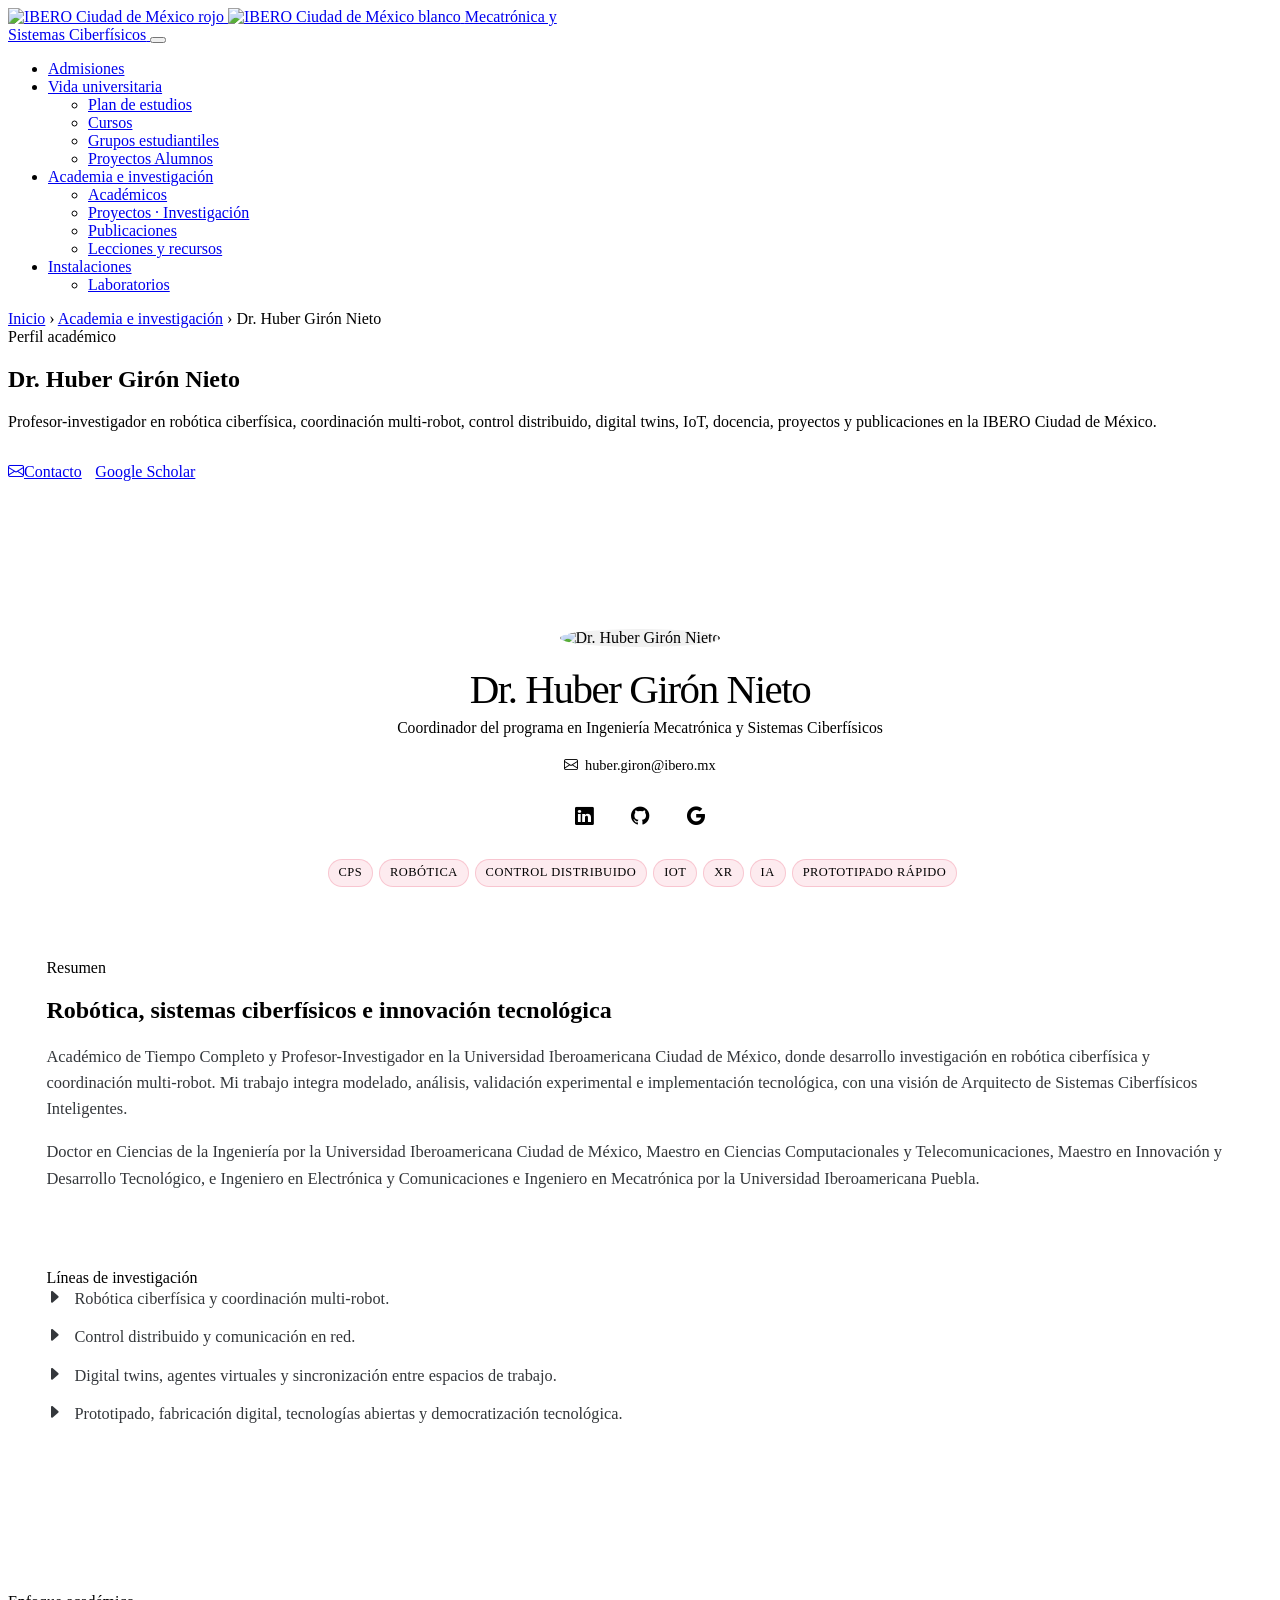
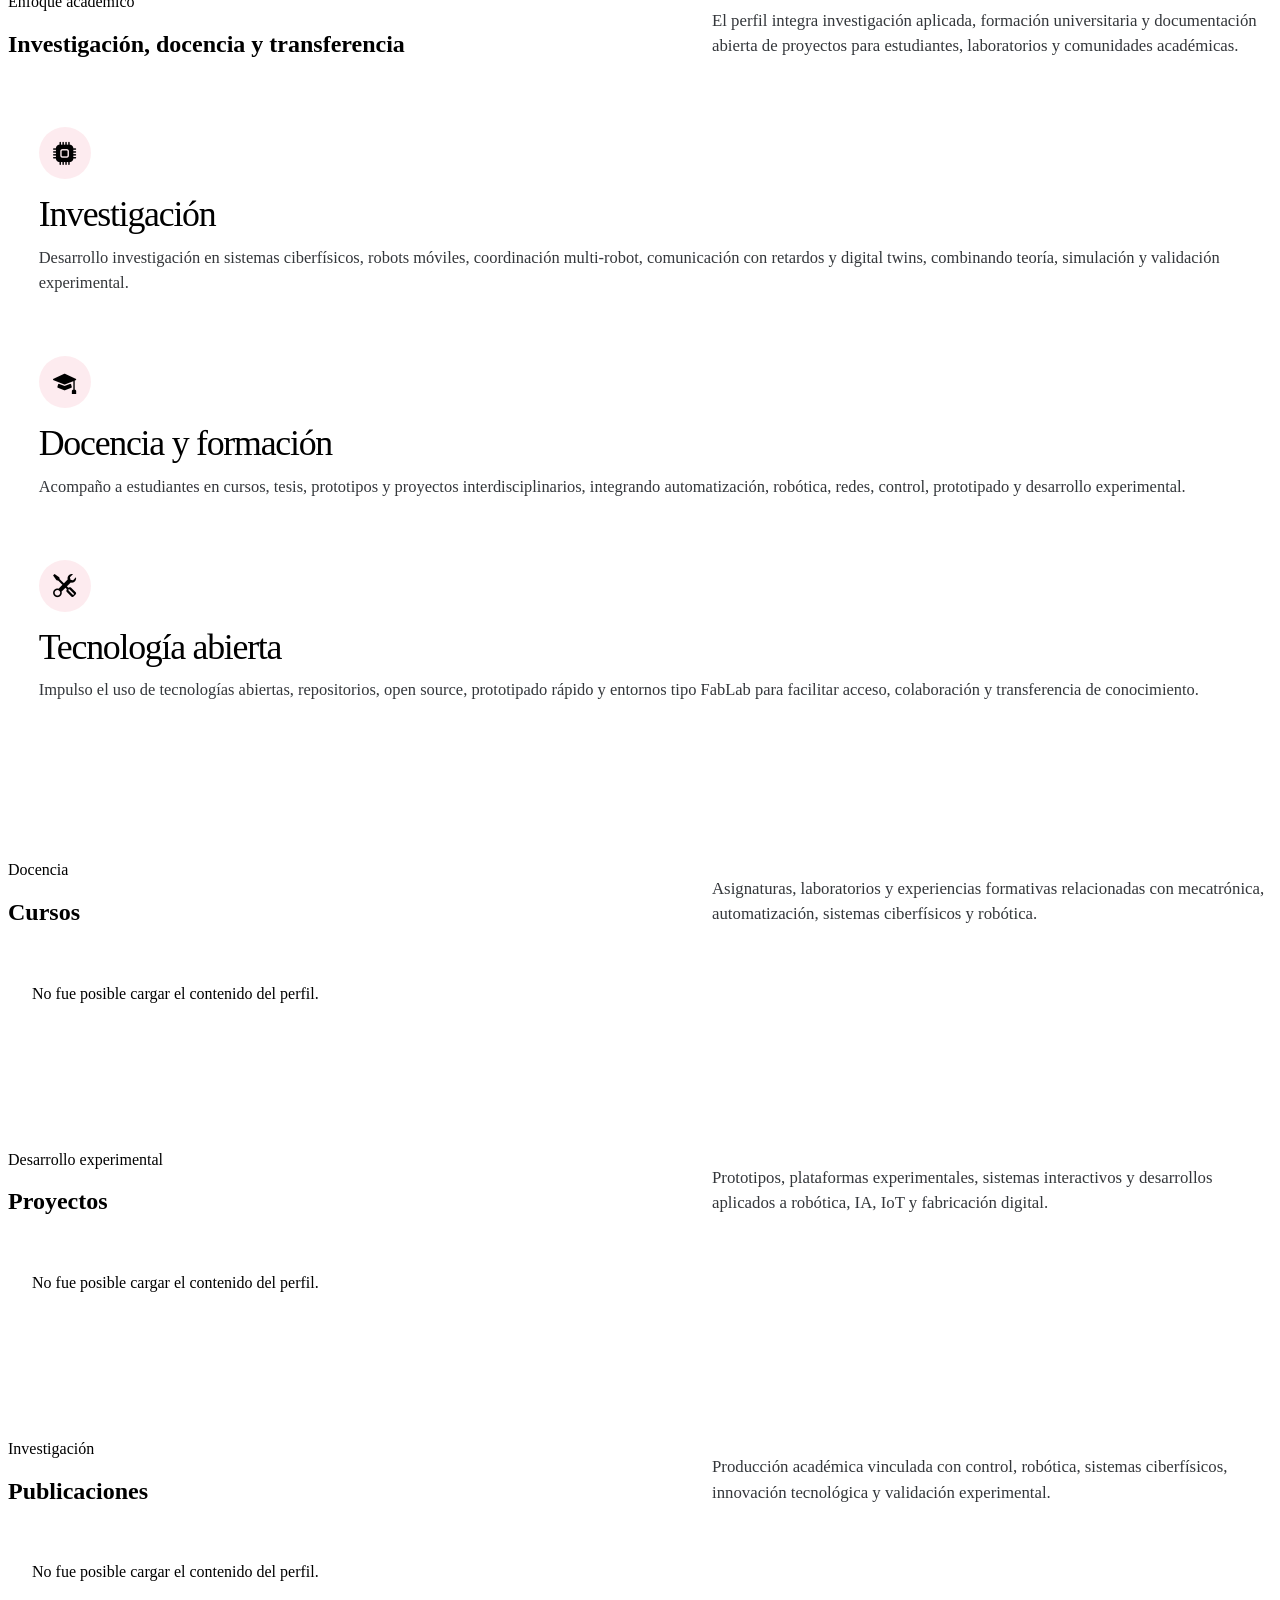
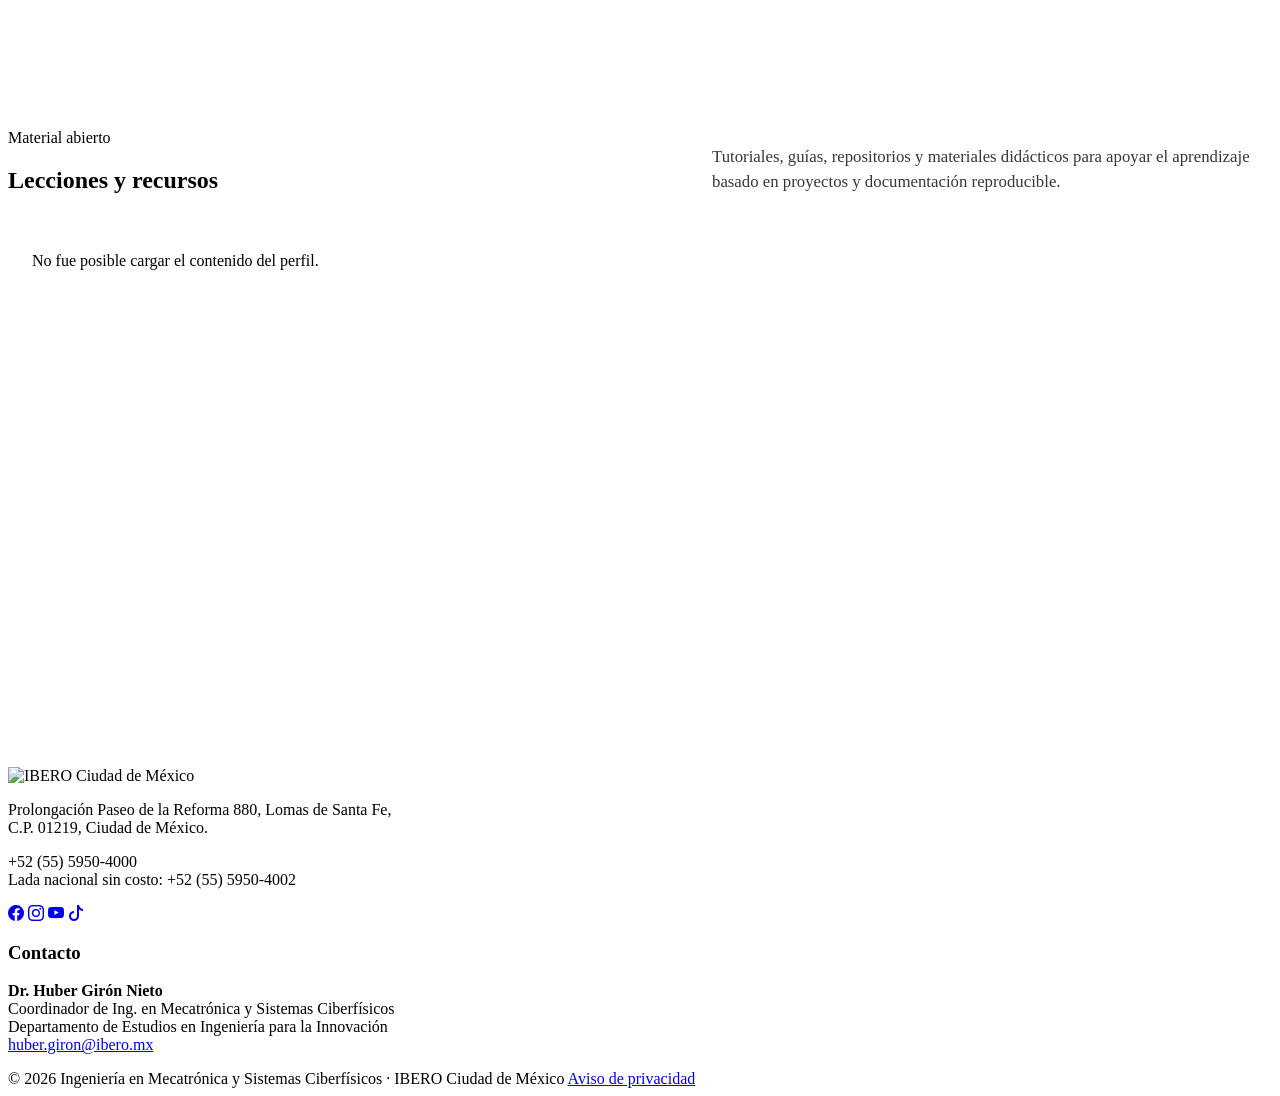
==== commit e49f9395: "cambios de nuevo estilo" ====
--- a/index.html
+++ b/index.html
@@ -44,7 +44,9 @@
             </a>
             <ul class="dropdown-menu" aria-labelledby="vidaDropdown">
               <li><a class="dropdown-item" href="/vida_universitaria/plan_estudios.html">Plan de estudios</a></li>
+              <li><a class="dropdown-item" href="/vida_universitaria/materias.html">Cursos</a></li>
               <li><a class="dropdown-item" href="/vida_universitaria/grupos_estudiantiles.html">Grupos estudiantiles</a></li>
+              <li><a class="dropdown-item" href="/vida_universitaria/alumnos/">Proyectos Alumnos</a></li>
             </ul>
           </li>
 
@@ -54,6 +56,9 @@
             </a>
             <ul class="dropdown-menu" aria-labelledby="academiaDropdown">
               <li><a class="dropdown-item active" href="/academia/academicos.html">Académicos</a></li>
+              <li><a class="dropdown-item" href="/academia/proyectos_investigacion.html">Proyectos · Investigación</a></li>
+              <li><a class="dropdown-item" href="/academia/publicaciones.html">Publicaciones</a></li>
+              <li><a class="dropdown-item" href="/academia/recursos.html">Lecciones y recursos</a></li>
             </ul>
           </li>
 
